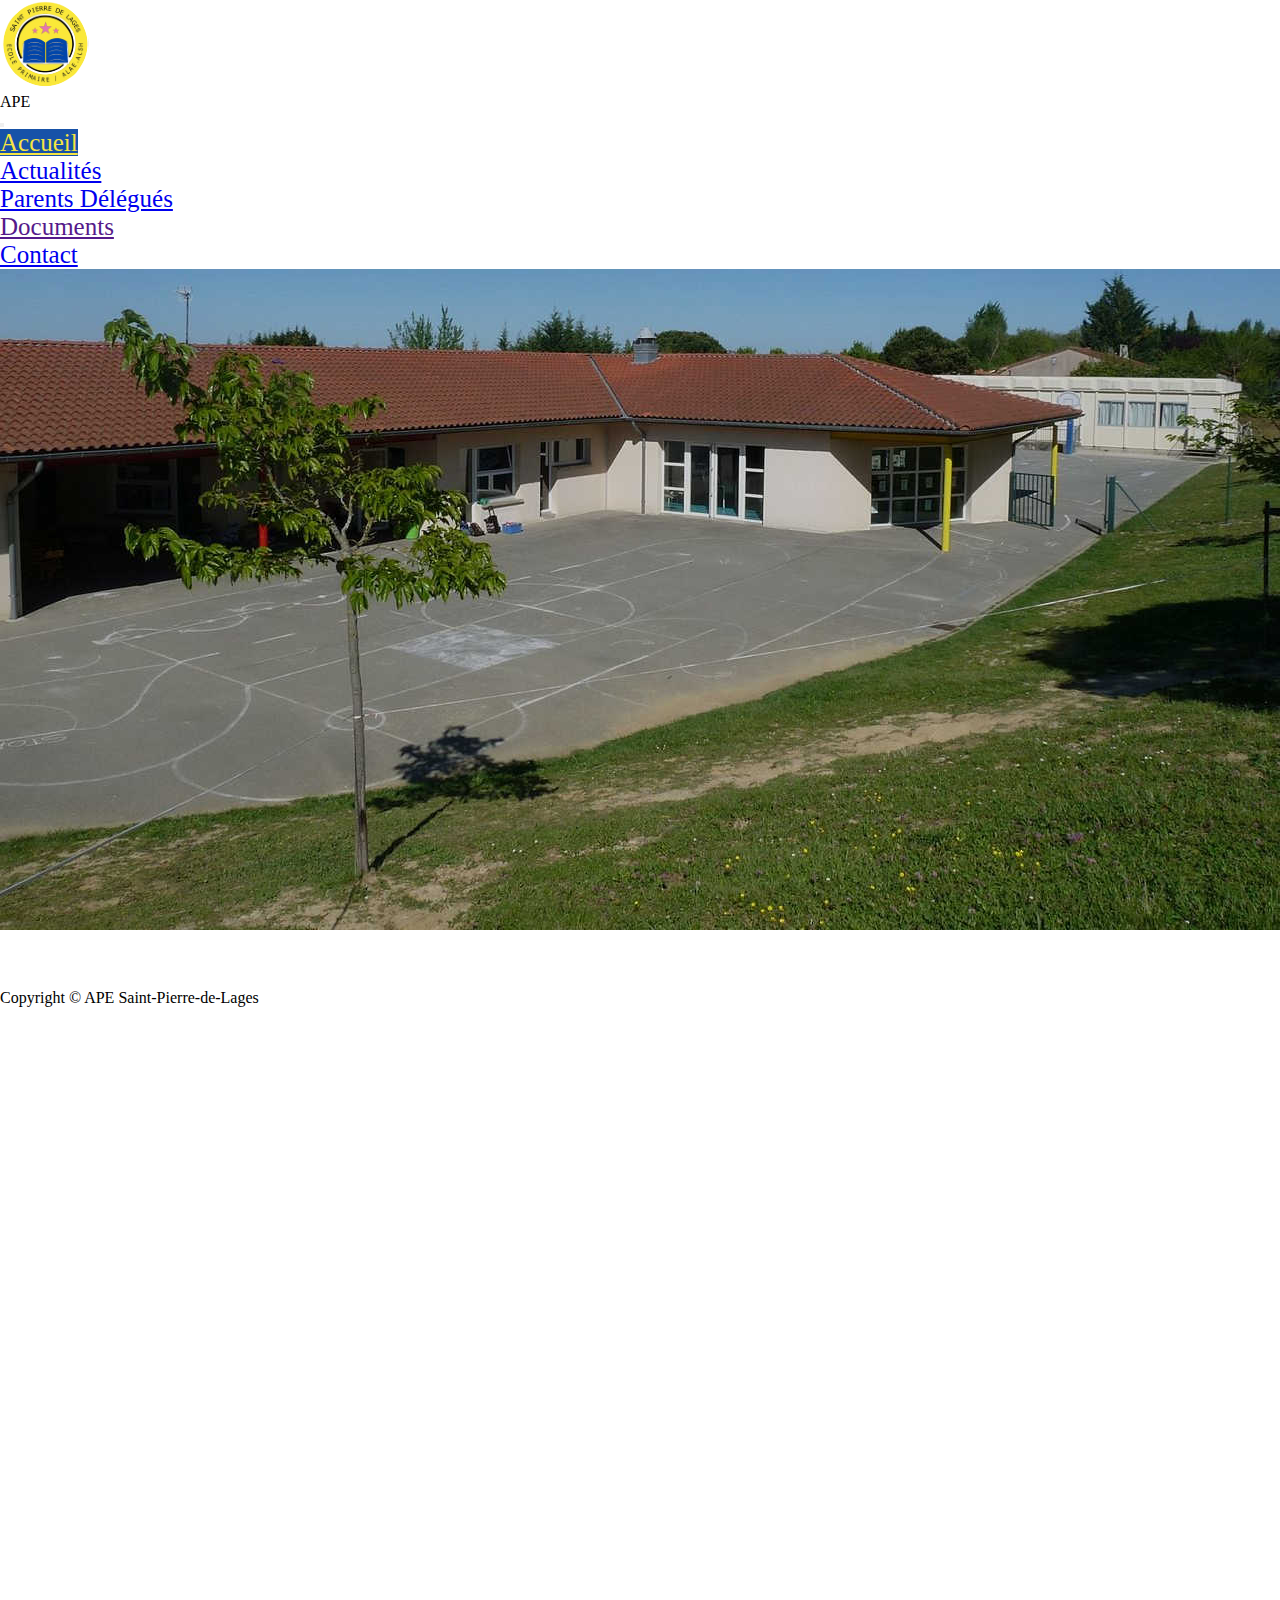
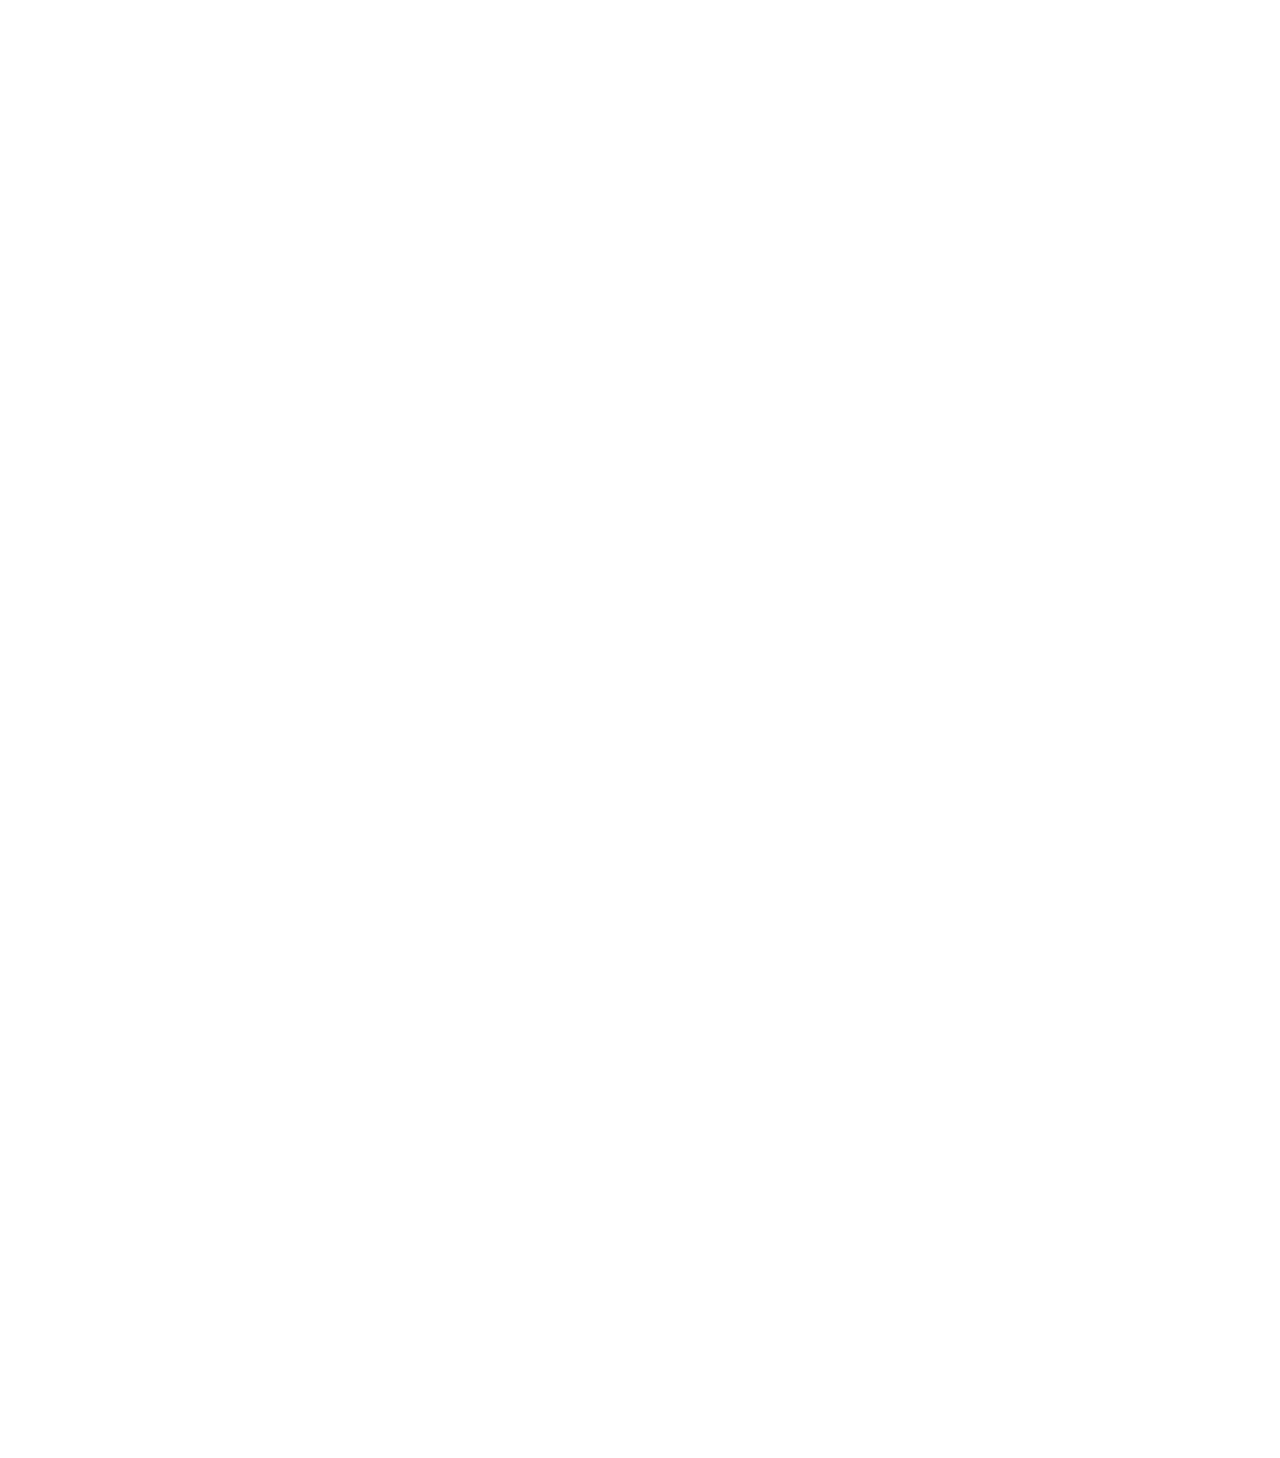
==== index.html @ 5337da6c "html - css - mav - main" ====
<!DOCTYPE html>
<html lang="fr">
    <head>
        <meta charset="UTF-8" />
        <meta http-equiv="X-UA-Compatible" content="IE=edge" />
        <meta name="viewport" content="width=device-width, initial-scale=1.0" />
        <!-- Font google-->
        <link rel="preconnect" href="https://fonts.gstatic.com" />
        <link href="https://fonts.googleapis.com/css2?family=Montserrat&display=swap"rel="stylesheet" />
    
        <link rel="preconnect" href="https://fonts.gstatic.com" />
        <link href="https://fonts.googleapis.com/css2?family=Caveat&display=swap"rel="stylesheet"
        />
        <!--Jquery-->
        <script src="https://ajax.googleapis.com/ajax/libs/jquery/3.2.1/jquery.min.js"></script>
        <!--Bootstrap-->
        <link
          href="https://cdn.jsdelivr.net/npm/bootstrap@5.0.1/dist/css/bootstrap.min.css"
          rel="stylesheet"
          integrity="sha384-+0n0xVW2eSR5OomGNYDnhzAbDsOXxcvSN1TPprVMTNDbiYZCxYbOOl7+AMvyTG2x"
          crossorigin="anonymous"
        />
        <link
          rel="stylesheet"
          href="https://cdn.jsdelivr.net/npm/bootstrap-icons@1.5.0/font/bootstrap-icons.css"
        />

        <link rel="shortcut icon" href="./images/logo.png" type="image/x-icon">
       
        <link rel="stylesheet" href="style.css" />
        <title>APE SPDL</title>
    </head>
    <body>
        <div class="container-fluid p-0">
            <header class="">
                <nav class="navbar navbar-expand-lg navbar-light">
                    <div class="container-fluid">
                        <a href="#"> 
                          <img class="ps-5" src="./images/logo.png" alt="logo">
                        </a>
                        <p class="h1 ps-5">APE</p>
                        <button
                        class="navbar-toggler"
                        type="button"
                        data-bs-toggle="collapse"
                        data-bs-target="#navbarSupportedContent"
                        aria-controls="navbarSupportedContent"
                        aria-expanded="false"
                        aria-label="Toggle navigation"
                        >
                          <span class="navbar-toggler-icon"></span>
                        </button>
        
                        <div class="collapse navbar-collapse lg-d-flex justify-content-end " id="navbarSupportedContent">
                              <div >
                                <ul class="navbar-nav me-auto mb-2 mb-lg-0  ">
                                    <li class="nav-item me-5">
                                      <a class="nav-link active" aria-current="page" href="#"> Accueil</a>
                                    </li>
                                    <li class="nav-item me-5">
                                      <a class="nav-link" href="#">Actualités</a>
                                    </li>
                                    <li class="nav-item me-5">
                                      <a class="nav-link" href="#">Parents Délégués</a>
                                    </li>
                                    <li class="nav-item me-5">
                                    <a class="nav-link" href="">Documents</a>
                                    </li>
                                
                                    <li class="nav-item me-5">
                                      <a class="nav-link" href="#">Contact</a>
                                    </li>
                                 
                                </ul>
                              </div>
                        </div>
                    </div>
                  </nav>
            </header>
            <main class="container-fluid ">
              <div class="row  h-100 ">
                <div class="col d-flex flex-column my-auto content-titre bloc">
                    <h1 class="text-light titre">
                      <span> Association <br> </span> 
                      <span> Parents d'élèves <br> </span> 
                      <span> Saint Pierre de Lages</span>
                        <br> </h1>
                    <a href="" class="text-center ps-1 pe-1"><i class="bi bi-calendar3 pe-3"></i>Acutalité / Evènements </a>
                    <i class="bi bi-arrow-down-circle h1"></i>
                </div>
                <!-- carroussel -->
                <div class="col d-flex align-items-center justify-content-center h-100 carroussel">
                  <div id="carouselExampleSlidesOnly" class="carousel-fade slide" data-bs-ride="carousel">
                    <div class="carousel-inner w-75">
                      <div class="carousel-item active">
                        <img src="./images/filtre1.jpg" class="d-block w-100" alt="...">
                      </div>
                      <div class="carousel-item">
                        <img src="./images/filtre12.jpg" class="d-block w-100" alt="...">
                      </div>
                      <div class="carousel-item">
                        <img src="./images/filtre14.jpg" class="d-block w-100" alt="...">
                      </div>
                    </div>
                  </div>
                </div>

              </div>

          </main>
          <footer class="container-fluid fixed-bottom d-flex justify-content-evenly p-3">
            <p>Copyright © APE Saint-Pierre-de-Lages</p>
      
        </footer>
    
</body>
 <!--Bootstrap-->
 <script
 src="https://cdn.jsdelivr.net/npm/bootstrap@5.0.1/dist/js/bootstrap.bundle.min.js"
 integrity="sha384-gtEjrD/SeCtmISkJkNUaaKMoLD0//ElJ19smozuHV6z3Iehds+3Ulb9Bn9Plx0x4"
 crossorigin="anonymous"
></script>
<script src="https://maxcdn.bootstrapcdn.com/bootstrap/3.3.7/js/bootstrap.min.js"></script>
</html>
---- style.css ----
* {
    margin: 0;
    padding: 0;
    box-sizing: border-box;
}

:root {
    --bleu : #1752a8;
    --jaune : #f6e542;
}

.nav-link {
    font-size: 25px;
}
.active {
    background : var(--bleu);
    color: var(--jaune) !important;
}

main {
    background-image: url('./images/ecole.JPG');
    background-repeat: no-repeat;
    background-size: cover;
    background-attachment: fixed;
    background-position: center;
    height: 80vh;
}

.content-titre {
    padding-left: 350px;
    padding-top: 100px;
}


.titre {
    font-size: 70px;
}

.titre span {
    opacity: 0;
    transform: translateY(100px);
}

.titre > span:nth-child(1) {
    animation: apparition 0.8s 0.2s ease-out forwards;
}
.titre > span:nth-child(2) {
    animation: apparition 0.8s 0.8s ease-out forwards;
}
.titre > span:nth-child(3) {
    animation: apparition 0.8s 1.2s ease-out forwards;
}

main a {
    text-decoration: none;
    text-transform: uppercase;
    color: var(--jaune);
    background: var(--bleu);
    height: 50px;
    width: 300px;
    font-size: 20px;
    padding-top: 10px;
    padding-bottom: 10px;

    opacity: 0;
    transform: translateY(100px);
    animation: apparition 1s 0.5s ease-out forwards;
    
}

main .bi-arrow-down-circle {
    color: var(--jaune);
    font-weight: bold;
    padding-top: 100px;
    padding-left: 50px;

    opacity: 0;
    transform: translateY(100px);
    animation: apparition 1s 2s ease-out forwards;
}

.carroussel {
    padding-right: 100px;
    opacity: 0;
    transform: translateX(100px);
    animation: apparition 1s 2s ease-out forwards;
}
.carroussel img {
   
 }

 @keyframes apparition {
     100% {
         opacity: 1;
         transform: none;
     }
 }
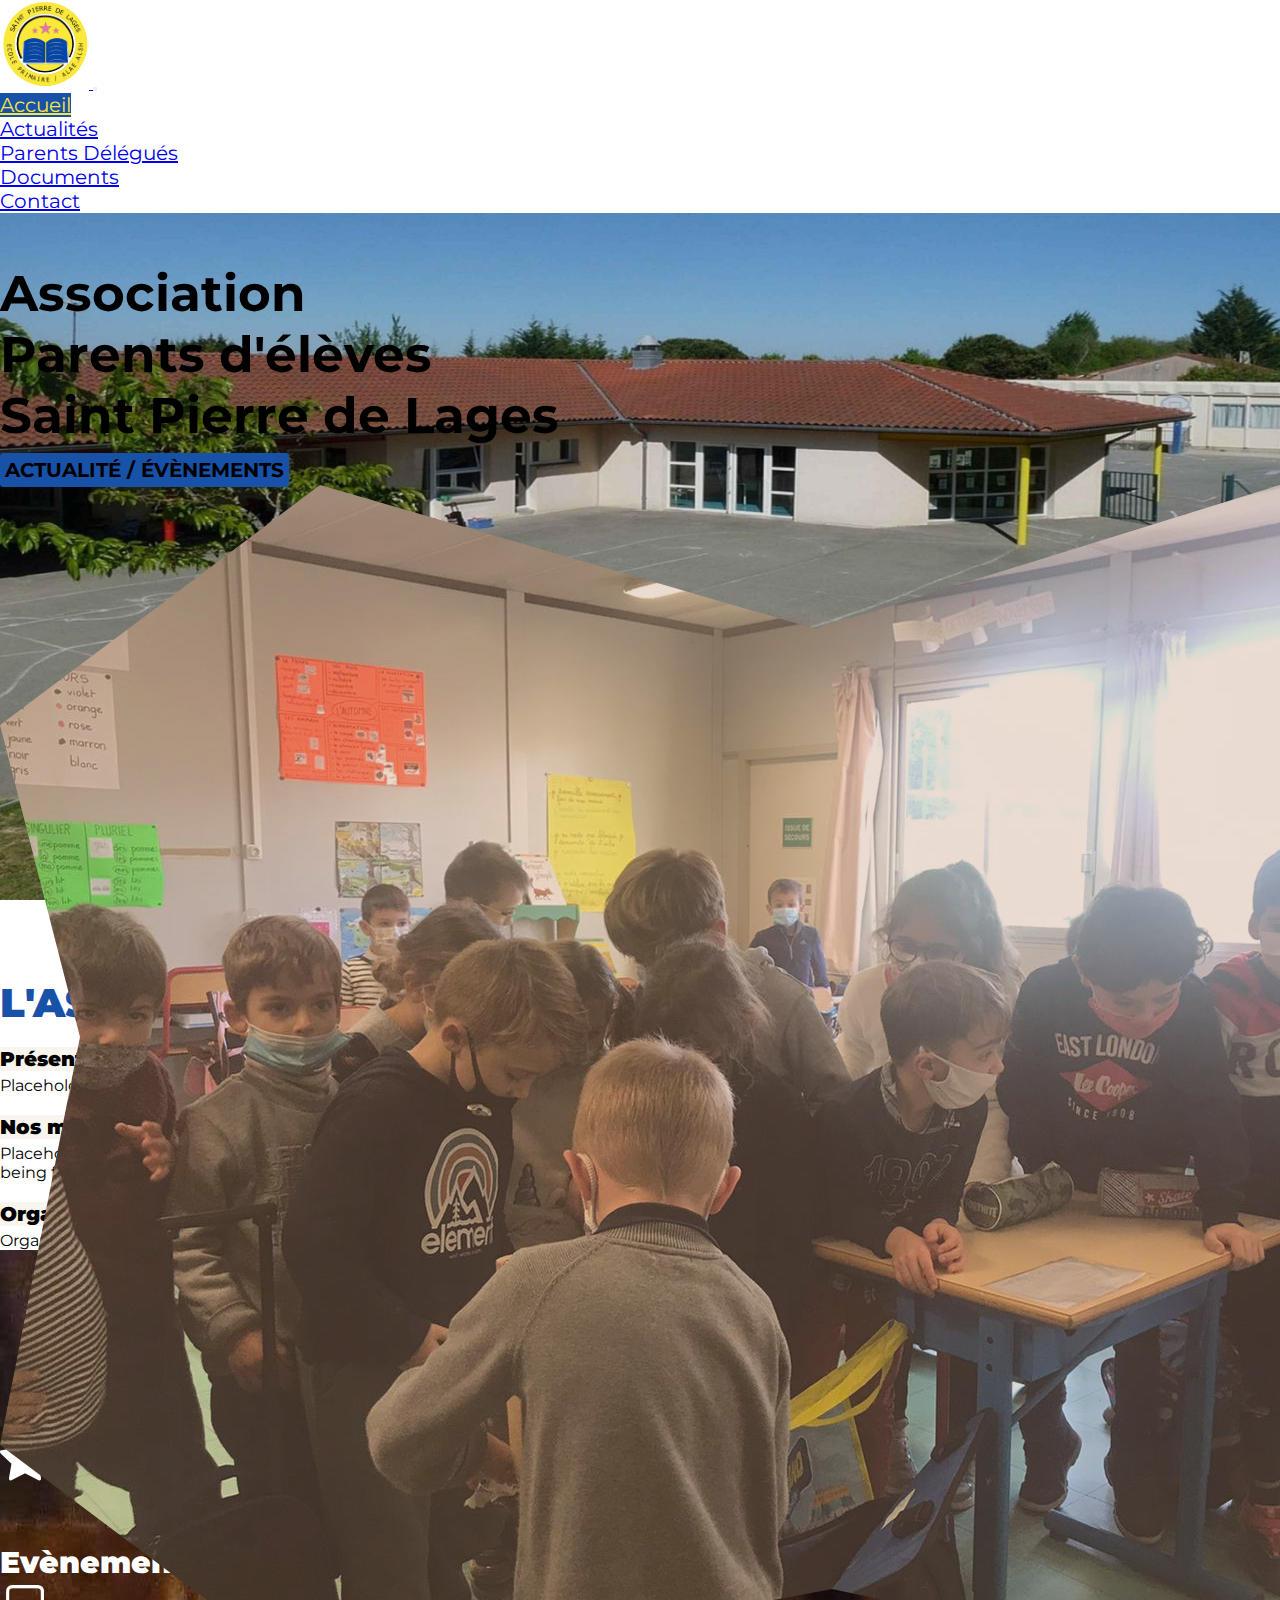
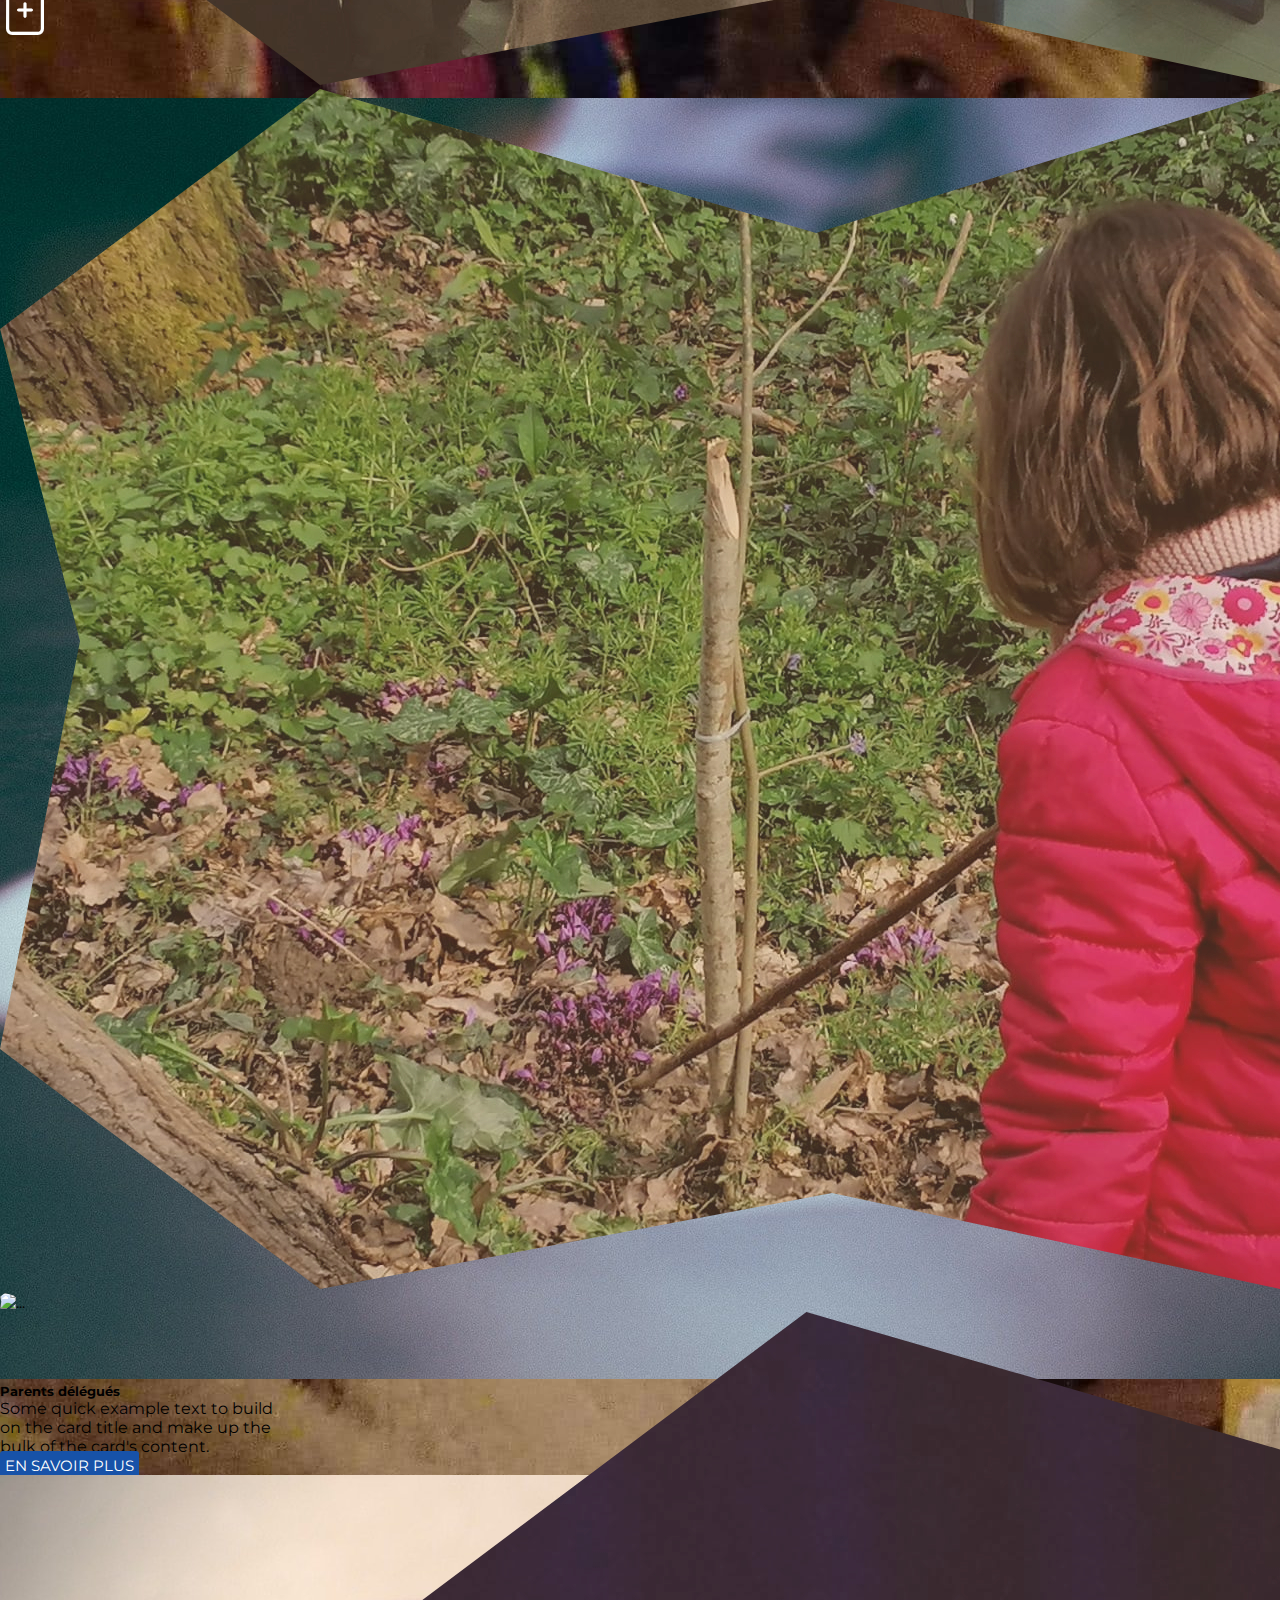
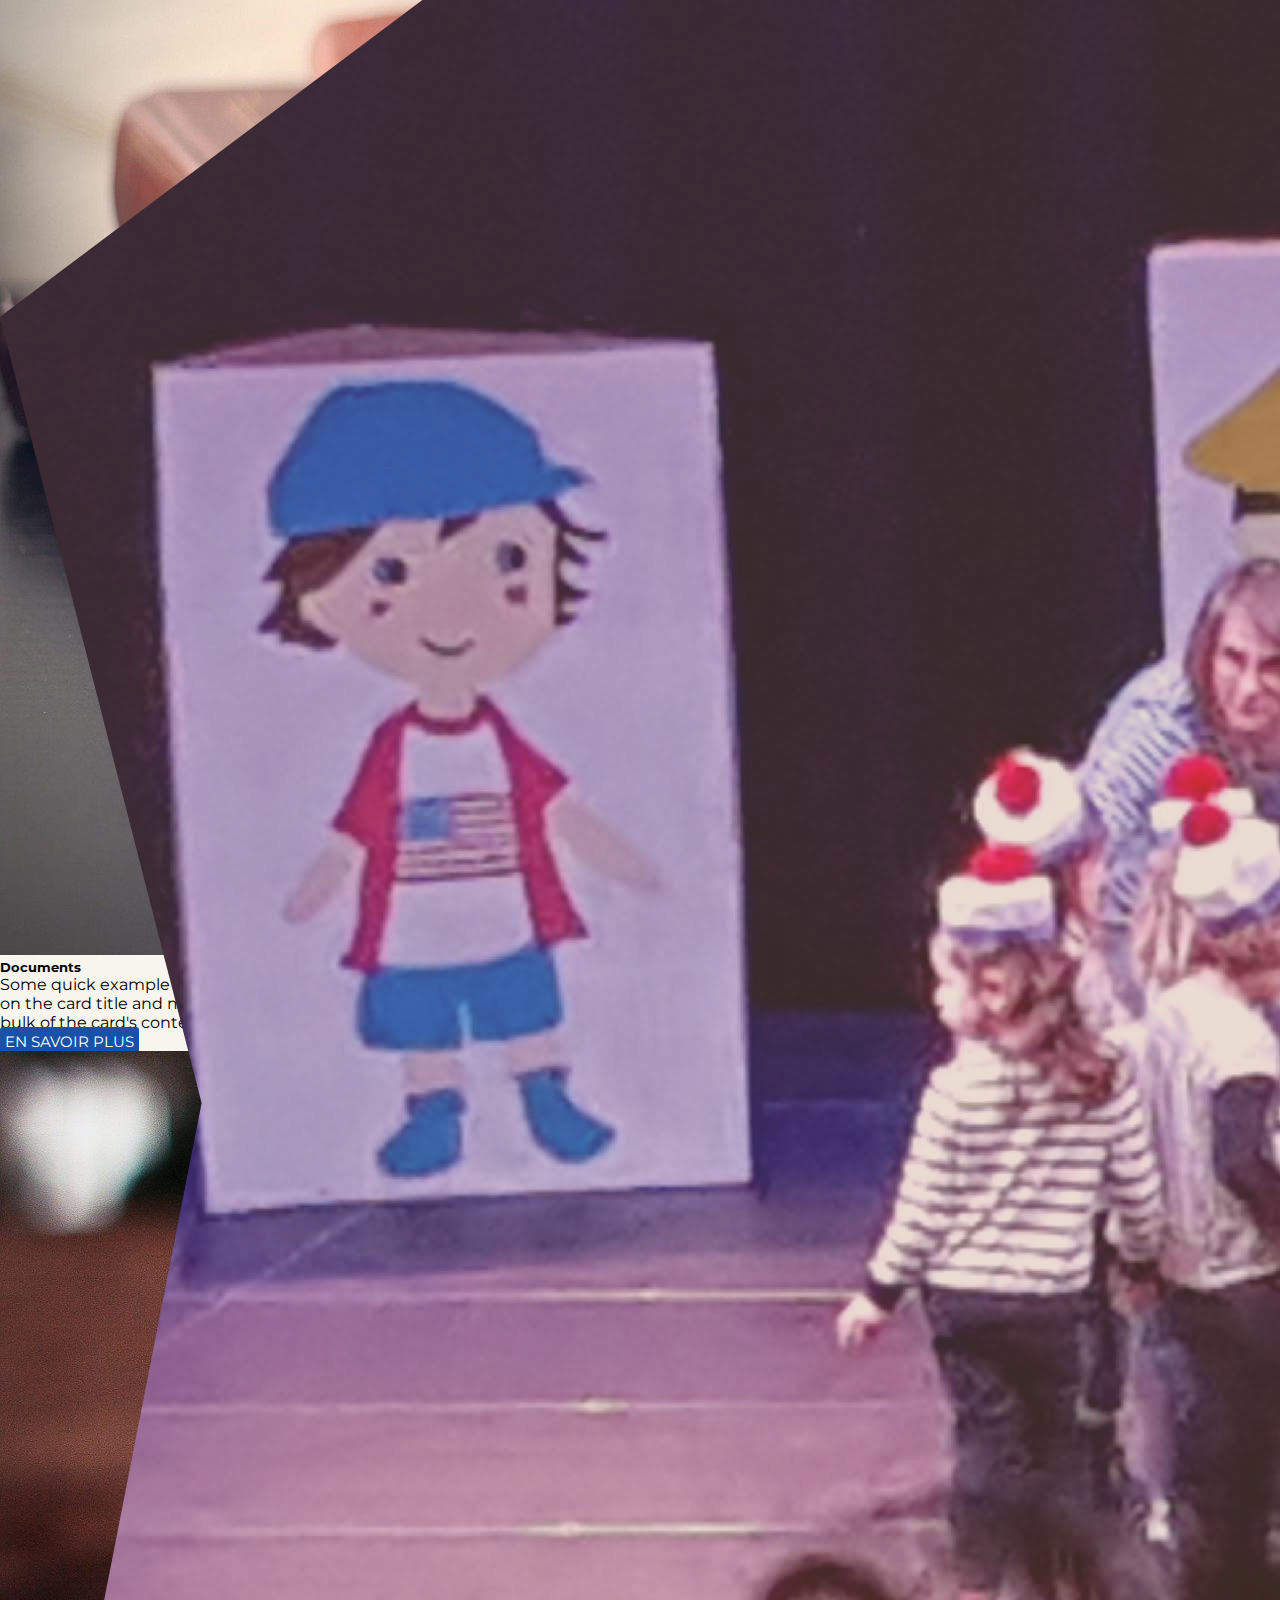
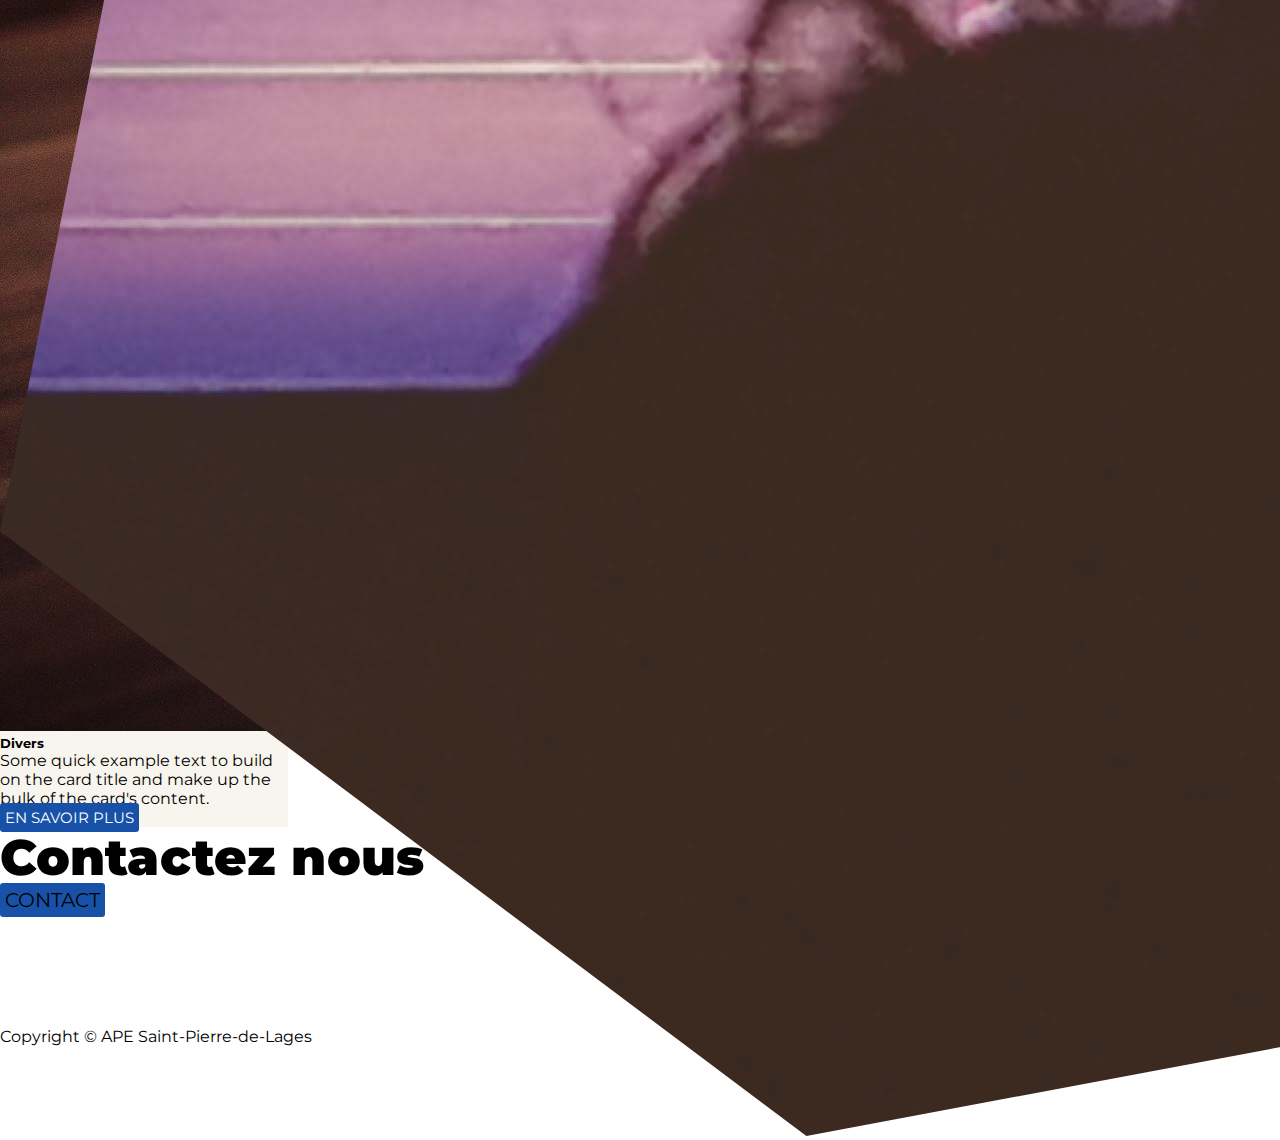
==== commit c0cea26e: "page actualité + parents + doc" ====
--- a/index.html
+++ b/index.html
@@ -31,14 +31,13 @@
         <title>APE SPDL</title>
     </head>
     <body>
-        <div class="container-fluid p-0">
+        <div class="container-fluid p-0 m-0">
             <header class="">
-                <nav class="navbar navbar-expand-lg navbar-light">
+                <nav class="navbar navbar-expand-lg navbar-light bg-light fixed-top">
                     <div class="container-fluid">
                         <a href="#"> 
-                          <img class="ps-5" src="./images/logo.png" alt="logo">
+                          <img class="img img-fluid w-75 ps-3" src="./images/logo.png" alt="logo">
                         </a>
-                        <p class="h1 ps-5">APE</p>
                         <button
                         class="navbar-toggler"
                         type="button"
@@ -51,24 +50,24 @@
                           <span class="navbar-toggler-icon"></span>
                         </button>
         
-                        <div class="collapse navbar-collapse lg-d-flex justify-content-end " id="navbarSupportedContent">
+                        <div class="collapse navbar-collapse lg-d-flex bg-light justify-content-end " id="navbarSupportedContent">
                               <div >
                                 <ul class="navbar-nav me-auto mb-2 mb-lg-0  ">
                                     <li class="nav-item me-5">
-                                      <a class="nav-link active" aria-current="page" href="#"> Accueil</a>
-                                    </li>
-                                    <li class="nav-item me-5">
-                                      <a class="nav-link" href="#">Actualités</a>
-                                    </li>
-                                    <li class="nav-item me-5">
-                                      <a class="nav-link" href="#">Parents Délégués</a>
-                                    </li>
-                                    <li class="nav-item me-5">
-                                    <a class="nav-link" href="">Documents</a>
+                                      <a class="nav-link active" aria-current="page" href="index.html"> Accueil</a>
+                                    </li>
+                                    <li class="nav-item me-5">
+                                      <a class="nav-link" href="actualites.html">Actualités</a>
+                                    </li>
+                                    <li class="nav-item me-5">
+                                      <a class="nav-link" href="parents.html">Parents Délégués</a>
+                                    </li>
+                                    <li class="nav-item me-5">
+                                    <a class="nav-link" href="doc.html">Documents</a>
                                     </li>
                                 
                                     <li class="nav-item me-5">
-                                      <a class="nav-link" href="#">Contact</a>
+                                      <a class="nav-link" href="contact.html">Contact</a>
                                     </li>
                                  
                                 </ul>
@@ -77,38 +76,155 @@
                     </div>
                   </nav>
             </header>
-            <main class="container-fluid ">
-              <div class="row  h-100 ">
-                <div class="col d-flex flex-column my-auto content-titre bloc">
-                    <h1 class="text-light titre">
-                      <span> Association <br> </span> 
-                      <span> Parents d'élèves <br> </span> 
-                      <span> Saint Pierre de Lages</span>
-                        <br> </h1>
-                    <a href="" class="text-center ps-1 pe-1"><i class="bi bi-calendar3 pe-3"></i>Acutalité / Evènements </a>
-                    <i class="bi bi-arrow-down-circle h1"></i>
-                </div>
-                <!-- carroussel -->
-                <div class="col d-flex align-items-center justify-content-center h-100 carroussel">
-                  <div id="carouselExampleSlidesOnly" class="carousel-fade slide" data-bs-ride="carousel">
-                    <div class="carousel-inner w-75">
-                      <div class="carousel-item active">
-                        <img src="./images/filtre1.jpg" class="d-block w-100" alt="...">
-                      </div>
-                      <div class="carousel-item">
-                        <img src="./images/filtre12.jpg" class="d-block w-100" alt="...">
-                      </div>
-                      <div class="carousel-item">
-                        <img src="./images/filtre14.jpg" class="d-block w-100" alt="...">
-                      </div>
-                    </div>
-                  </div>
-                </div>
+            <main class="container-fluid p-0 m-0 " ps-0>
+                <section class="baniere">
+                      <div class="row margin h-100">
+                        <div class="col-lg-6 col-md-12 d-flex flex-column justify-content-center">
+                            <h1 class="text-light text-end py-3 ps-5">
+                              <div class="titre">
+                                Association <br>
+                                Parents d'élèves <br> 
+                                Saint Pierre de Lages  
+                              </div>
+                              <div class="bouton mt-2 mb-5">
+                                <a href="actualites.html" class=" text-center p-3">
+                                  <!-- <i class="bi bi-calendar3 "></i> -->
+                                  Actualité / évènements </a>
+                              </div>
+                              <!-- <i class="bi bi-arrow-down-circle"></i> -->
+                        </h1>
+                        </div>
+                        <!-- carroussel -->
+                        <div class="col-lg-5 col-md-12 carroussel d-flex align-items-center justify-content-center ">
+                          <div id="carouselExampleSlidesOnly" class="carousel-fade slide  d-flex align-items-center justify-content-center " data-bs-ride="carousel">
+                            <div class="carousel-inner">
+                              <div class="carousel-item active justify-content-center ">
+                                <img src="./images/filtre1.jpg" class="d-block w-75 " alt="...">
+                              </div>
+                              <div class="carousel-item">
+                                <img src="./images/filtre12.jpg" class="d-block w-75 " alt="...">
+                              </div>
+                              <div class="carousel-item">
+                                <img src="./images/filtre14.jpg" class="d-block w-75" alt="...">
+                              </div>
+                              <div class="carousel-item">
+                                <img src="./images/filtre16.jpg" class="d-block w-75" alt="...">
+                              </div>
+                            </div>
+                          </div>
+                        </div>
+                      </div>
+                </section>
+                <section class="association ">
+                  <div class="row m-0 h-100">
+                    <h2 class="text-center pt-5">L'association</h2>
 
-              </div>
-
+                    <div class="col-lg-6 col-md-12 d-flex flex-column align-items-end">
+                      <div class="accordion accordion-flush align-self-end w-50 pe-5" id="accordionFlushExample">
+                        <div class="accordion-item">
+                          <h2 class="accordion-header " id="flush-headingOne">
+                            <button class="accordeon accordion-button collapsed mb-3 " type="button" data-bs-toggle="collapse" data-bs-target="#flush-collapseOne" aria-expanded="false" aria-controls="flush-collapseOne">
+                              Présentation
+                            </button>
+                          </h2>
+                          <div id="flush-collapseOne" class="accordion-collapse collapse" aria-labelledby="flush-headingOne" data-bs-parent="#accordionFlushExample">
+                            <div class="accordion-body">Placeholder content for this accordion, which is intended to demonstrate the <code>.accordion-flush</code> class. This is the first item's accordion body.</div>
+                          </div>
+                        </div>
+                        <div class="accordion-item">
+                          <h2 class="accordion-header" id="flush-headingTwo">
+                            <button class="accordeon accordion-button collapsed  mb-3 font-weight-bold" type="button" data-bs-toggle="collapse" data-bs-target="#flush-collapseTwo" aria-expanded="false" aria-controls="flush-collapseTwo">
+                              Nos missions
+                            </button>
+                          </h2>
+                          <div id="flush-collapseTwo" class="accordion-collapse collapse" aria-labelledby="flush-headingTwo" data-bs-parent="#accordionFlushExample">
+                            <div class="accordion-body">Placeholder content for this accordion, which is intended to demonstrate the <code>.accordion-flush</code> class. This is the second item's accordion body. Let's imagine this being filled with some actual content.</div>
+                          </div>
+                        </div>
+                        <div class="accordion-item">
+                          <h2 class="accordion-header" id="flush-headingThree">
+                            <button class="accordeon accordion-button collapsed " type="button" data-bs-toggle="collapse" data-bs-target="#flush-collapseThree" aria-expanded="false" aria-controls="flush-collapseThree">
+                              Organigramme
+                            </button>
+                          </h2>
+                          <div id="flush-collapseThree" class="accordion-collapse collapse" aria-labelledby="flush-headingThree" data-bs-parent="#accordionFlushExample">
+                            <div class="accordion-body">Organigramme</div>
+                          </div>
+                        </div>
+                      </div>
+                    </div>
+                    <div class="col-lg-6 col-md-12 image-reunion">
+                      <img class="w-50" src="./images/reunion.jpg" alt="">
+                    </div> 
+                  </div>
+                </section>
+                <section class="lien-info d-flex justify-content-center align-items-center text-white">
+                    <a href="actualites.html" class="d-flex flex-column m-5 lien">
+                      <div class="d-flex justify-content-center ">
+                        <i class="bi bi-star-fill text-center p-3"></i>
+                      </div>
+                      <hr>
+                      <h3>Evènements</h3>
+                    </a>
+                    <a href="actualites.html" class="d-flex flex-column m-5 lien">
+                      <div class="d-flex justify-content-center ">
+                        <i class="bi bi-file-plus text-center p-3"></i>
+                      </div>
+                      <hr class="hr">
+                      <h3>Liens</h3>
+                    </a>
+                    <a href="http://www.stpierredelages.fr/SITE/index.php?option=com_content&view=category&id=53&Itemid=88" target="_blank" class="d-flex flex-column m-5 lien">
+                      <div class="d-flex justify-content-center ">
+                        <i class="bi bi-calendar3 text-center p-3"></i>
+                      </div>
+                      <hr >
+                      <h3>Cantine</h3>
+                    </a>
+                    <a href="http://www.stpierredelages.fr/SITE/" target="_blank" class="d-flex flex-column m-5 lien">
+                      <div class="d-flex justify-content-center ">
+                        <i class="bi bi-house text-center p-3"></i>
+                      </div>
+                      <hr>
+                      <h3>Mairie</h3>
+                    </a>
+                  
+                </section>
+                <section class="cards d-flex justify-content-center">
+                  <div class="card m-5" style="width: 18rem;">
+                    <img src="./images/parents.jpg" class="card-img-top" alt="...">
+                    <div class="card-body">
+                      <h5 class="card-title">Parents délégués</h5>
+                      <p class="card-text">Some quick example text to build on the card title and make up the bulk of the card's content.</p>
+                      <a href="parents.html" class="btn">En savoir plus</a>
+                    </div>
+                  </div>
+                  <div class="card m-5" style="width: 18rem;">
+                    <img src="./images/livres.jpg" class="card-img-top" alt="...">
+                    <div class="card-body">
+                      <h5 class="card-title">Documents</h5>
+                      <p class="card-text">Some quick example text to build on the card title and make up the bulk of the card's content.</p>
+                      <a href="doc.html" class="btn">En savoir plus</a>
+                    </div>
+                  </div>
+                  <div class="card m-5" style="width: 18rem;">
+                    <img src="./images/enfants.jpg" class="card-img-top" alt="...">
+                    <div class="card-body">
+                      <h5 class="card-title">Divers</h5>
+                      <p class="card-text">Some quick example text to build on the card title and make up the bulk of the card's content.</p>
+                      <a href="#" class="btn">En savoir plus</a>
+                    </div>
+                  </div>
+                </section>
+                <section class="contact d-flex justify-content-sm-evenly align-items-center text-white">
+                
+                    <h3>Contactez nous</h3>
+                    <a href="mailto:sandrinekencker@hotmail.com" >Contact</a>
+                </section>
+                  
+                
+             
           </main>
-          <footer class="container-fluid fixed-bottom d-flex justify-content-evenly p-3">
+          <footer class="container-fluid d-flex justify-content-evenly pt-3 bg-light">
             <p>Copyright © APE Saint-Pierre-de-Lages</p>
       
         </footer>
@@ -121,4 +237,5 @@
  crossorigin="anonymous"
 ></script>
 <script src="https://maxcdn.bootstrapcdn.com/bootstrap/3.3.7/js/bootstrap.min.js"></script>
+<script src="app.js"></script>
 </html>--- a/style.css
+++ b/style.css
@@ -1,97 +1,343 @@
 * {
-    margin: 0;
-    padding: 0;
-    box-sizing: border-box;
+  margin: 0;
+  padding: 0;
+  box-sizing: border-box;
+  font-family: "Montserrat", sans-serif;
 }
 
 :root {
-    --bleu : #1752a8;
-    --jaune : #f6e542;
+  --bleu: #1752a8;
+  --jaune: #f6e542;
 }
 
 .nav-link {
-    font-size: 25px;
-}
-.active {
-    background : var(--bleu);
-    color: var(--jaune) !important;
-}
-
-main {
-    background-image: url('./images/ecole.JPG');
-    background-repeat: no-repeat;
-    background-size: cover;
-    background-attachment: fixed;
-    background-position: center;
-    height: 80vh;
-}
-
-.content-titre {
-    padding-left: 350px;
-    padding-top: 100px;
-}
-
+  font-size: 20px;
+}
+
+.nav-link:hover {
+  font-size: 20px;
+  background: var(--bleu);
+  color: var(--jaune) !important;
+}
+
+nav .active {
+  background: var(--bleu);
+  color: var(--jaune) !important;
+}
+
+.baniere,
+.lien-info,
+.contact {
+  background-image: url("./images/ecole.JPG");
+  background-repeat: no-repeat;
+  background-size: cover;
+  background-attachment: fixed;
+  background-position: center;
+  width: 100%;
+}
+
+.baniere {
+  height: 85vh;
+}
+
+.lien-info {
+  height: 30vh;
+}
 
 .titre {
-    font-size: 70px;
-}
-
-.titre span {
-    opacity: 0;
-    transform: translateY(100px);
-}
-
-.titre > span:nth-child(1) {
-    animation: apparition 0.8s 0.2s ease-out forwards;
-}
-.titre > span:nth-child(2) {
-    animation: apparition 0.8s 0.8s ease-out forwards;
-}
-.titre > span:nth-child(3) {
-    animation: apparition 0.8s 1.2s ease-out forwards;
-}
-
-main a {
-    text-decoration: none;
-    text-transform: uppercase;
-    color: var(--jaune);
-    background: var(--bleu);
-    height: 50px;
-    width: 300px;
-    font-size: 20px;
-    padding-top: 10px;
-    padding-bottom: 10px;
-
-    opacity: 0;
-    transform: translateY(100px);
-    animation: apparition 1s 0.5s ease-out forwards;
-    
-}
-
-main .bi-arrow-down-circle {
-    color: var(--jaune);
-    font-weight: bold;
-    padding-top: 100px;
-    padding-left: 50px;
-
-    opacity: 0;
-    transform: translateY(100px);
-    animation: apparition 1s 2s ease-out forwards;
+  font-size: 50px;
+  font-weight: bold;
+  animation: roll-in-left 1.5s ease-out both;
+}
+
+.baniere a,
+.cards a,
+.contact a {
+  text-decoration: none;
+  text-transform: uppercase;
+  color: var(--white);
+  background: var(--bleu);
+  font-size: 20px;
+  padding : 5px;
+
+  border-radius: 3px;
+}
+
+.baniere a:hover,
+.cards a:hover,
+.contact a:hover {
+  background-color: var(--jaune);
+  color: var(--bleu);
+  transition: 0.5s;
+
+}
+
+.bouton i {
+  padding: 10px;
+
+}
+
+.bouton {
+    animation: slide-in-bottom 1.5s cubic-bezier(0.25, 0.46, 0.45, 0.94) both;
+
+}
+
+.carroussel img {
+  clip-path: polygon(
+    20% 0%,
+    0% 20%,
+    5% 46%,
+    0% 80%,
+    20% 100%,
+    52% 92%,
+    80% 100%,
+    100% 80%,
+    94% 53%,
+    100% 20%,
+    80% 0%,
+    51% 12%
+  );
+}
+
+.margin {
+  margin-right: 0;
+  padding-top: 50px;
 }
 
 .carroussel {
-    padding-right: 100px;
-    opacity: 0;
-    transform: translateX(100px);
-    animation: apparition 1s 2s ease-out forwards;
-}
-.carroussel img {
-   
- }
-
- @keyframes apparition {
-     100% {
-         opacity: 1;
-         transform: none;
-     }
- }+  padding: 0 !important;
+
+  animation: slide-in-elliptic-top-fwd 2s cubic-bezier(0.25, 0.46, 0.45, 0.94)
+    both;
+}
+
+img {
+  margin: auto;
+}
+
+/*
+ * ----------------------------------------
+ * animation 
+ * ----------------------------------------
+ */
+@keyframes roll-in-left {
+  0% {
+    transform: translateX(-800px) rotate(-540deg);
+    opacity: 0;
+  }
+  100% {
+    transform: translateX(0) rotate(0deg);
+    opacity: 1;
+  }
+}
+
+@keyframes slide-in-elliptic-top-fwd {
+  0% {
+    transform: translateY(-600px) rotateX(-30deg) scale(0);
+    transform-origin: 50% 100%;
+    opacity: 0;
+  }
+  100% {
+    transform: translateY(0) rotateX(0) scale(1);
+
+    transform-origin: 50% 1400px;
+    opacity: 1;
+  }
+}
+
+@keyframes slide-in-bottom {
+  0% {
+    transform: translateY(1000px);
+    opacity: 0;
+  }
+  100% {
+    transform: translateY(0);
+    opacity: 1;
+  }
+}
+
+@keyframes slide-in-right {
+  0% {
+    transform: translateX(1000px);
+    opacity: 0;
+  }
+  100% {
+    transform: translateX(0);
+    opacity: 1;
+  }
+}
+@keyframes slide-in-left {
+  0% {
+    transform: translateX(-1000px);
+    opacity: 0;
+  }
+  100% {
+    transform: translateX(0);
+    opacity: 1;
+  }
+}
+
+.association {
+  height: 50vh;
+}
+
+.association h2 {
+  text-transform: uppercase;
+  color: var(--bleu);
+  font-size: 40px;
+  font-weight: 900;
+}
+
+.accordeon,
+.card {
+  background: #f7f5ed;
+  border: none;
+}
+
+.image-reunion {
+  animation: slide-in-right 4s 0.5s cubic-bezier(0.25, 0.46, 0.45, 0.94) both;
+}
+.association .accordeon {
+  font-weight: 900;
+  font-size: 20px;
+  padding-right: 50px;
+
+  animation: slide-in-left 4s 0.5s cubic-bezier(0.25, 0.46, 0.45, 0.94) both;
+}
+
+hr {
+  background-color: white;
+  width: 50px;
+  margin: auto;
+  padding-bottom: 3px;
+  opacity: 1;
+}
+
+.lien-info h3 {
+  font-size: 30px;
+  font-weight: 900;
+  margin-top: 50px;
+}
+
+.lien-info a {
+  text-decoration: none;
+}
+
+.lien-info i {
+  font-size: 50px;
+}
+
+.lien {
+  color: white;
+  cursor: pointer;
+}
+
+.lien:hover {
+  color: var(--jaune);
+}
+
+.cards a {
+  font-size: 15px;
+  color: white;
+}
+
+.card {
+  /* box-shadow: rgba(0, 0, 0, 0.1) 0px 4px 12px; */
+  border:none;
+}
+
+.card:hover {
+  border: 2px var(--jaune) solid ;
+  box-shadow: rgba(0, 0, 0, 0.24) 0px 3px 8px;
+}
+
+.contact {
+  height: 200px;
+}
+
+.contact h3 {
+  font-size: 50px;
+  font-weight: 900;
+}
+
+.contact a {
+  width: 200px;
+  text-align: center;
+}
+
+/* page actualités  */
+
+.baniere-actualites,
+.baniere-parents,
+.baniere-doc,
+.baniere-contact {
+  background-repeat: no-repeat;
+  background-size: cover;
+  background-attachment: fixed;
+  background-position: center;
+  width: 100%;
+  height: 150px;
+  margin-top: 80px;
+}
+
+.baniere-actualites {
+  background-image: url("./images/ballons.jpg");
+}
+
+.baniere-actualites h1,
+.baniere-parents h1,
+.baniere-doc h1,
+.baniere-contact h1 {
+  font-size: 50px;
+  color: white;
+  padding-left: 300px;
+  text-transform: uppercase;
+  font-weight: 900;
+}
+
+.event h2 {
+  color: var(--bleu);
+  font-weight: 900;
+
+}
+
+.event hr {
+  background-color: #f6e542;
+  margin: 20px 0px;
+}
+
+.baniere-parents {
+  background-image: url("./images/parents.jpg");
+
+}
+.baniere-doc {
+  background-image: url("./images/books.jpg");
+
+}
+.baniere-contact {
+  background-image: url("./images/ecole.JPG");
+
+}
+
+/* page parents délégués  */
+
+.parents  {
+  height: 450px;
+}
+/* page doc  */
+
+.doc  {
+  height: 450px;
+}
+
+.doc .accordeon {
+  font-weight: 900;
+  font-size: 20px;
+  margin-bottom: 20px;
+}
+
+
+
+
+
+
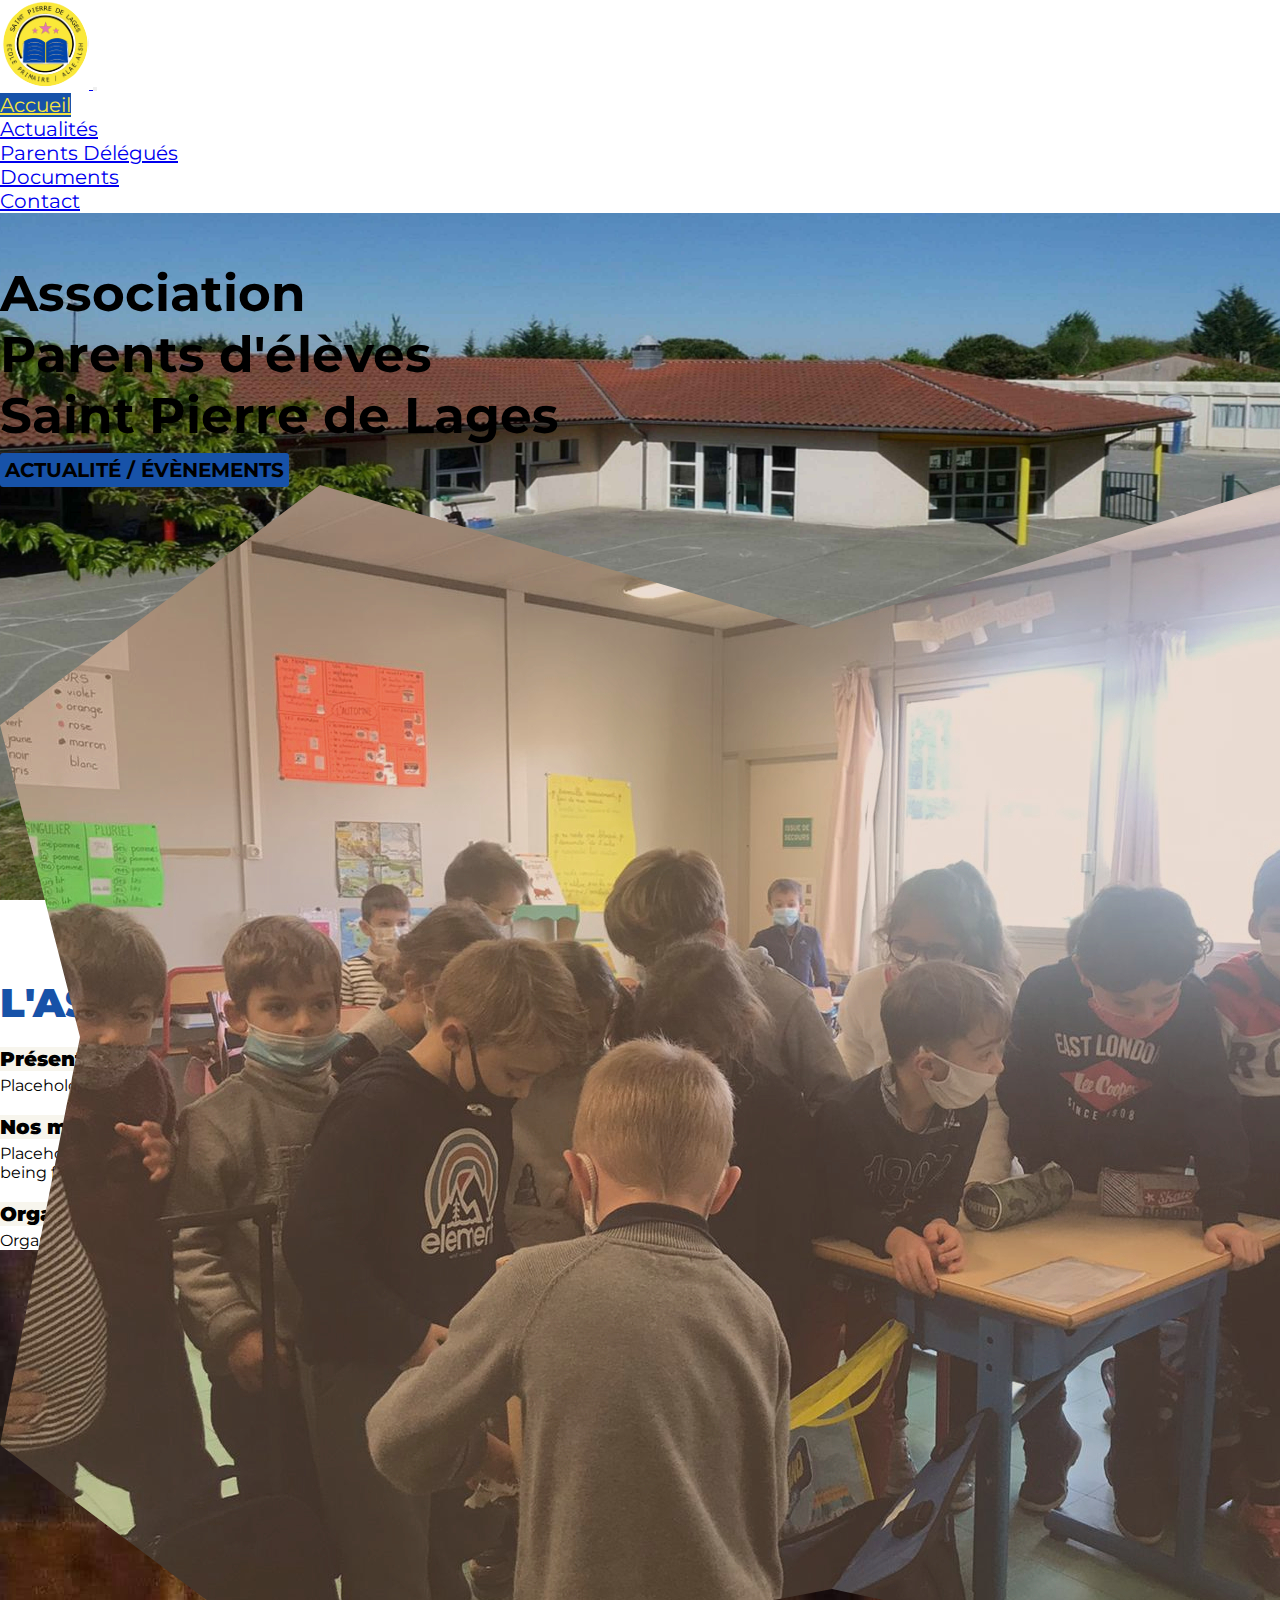
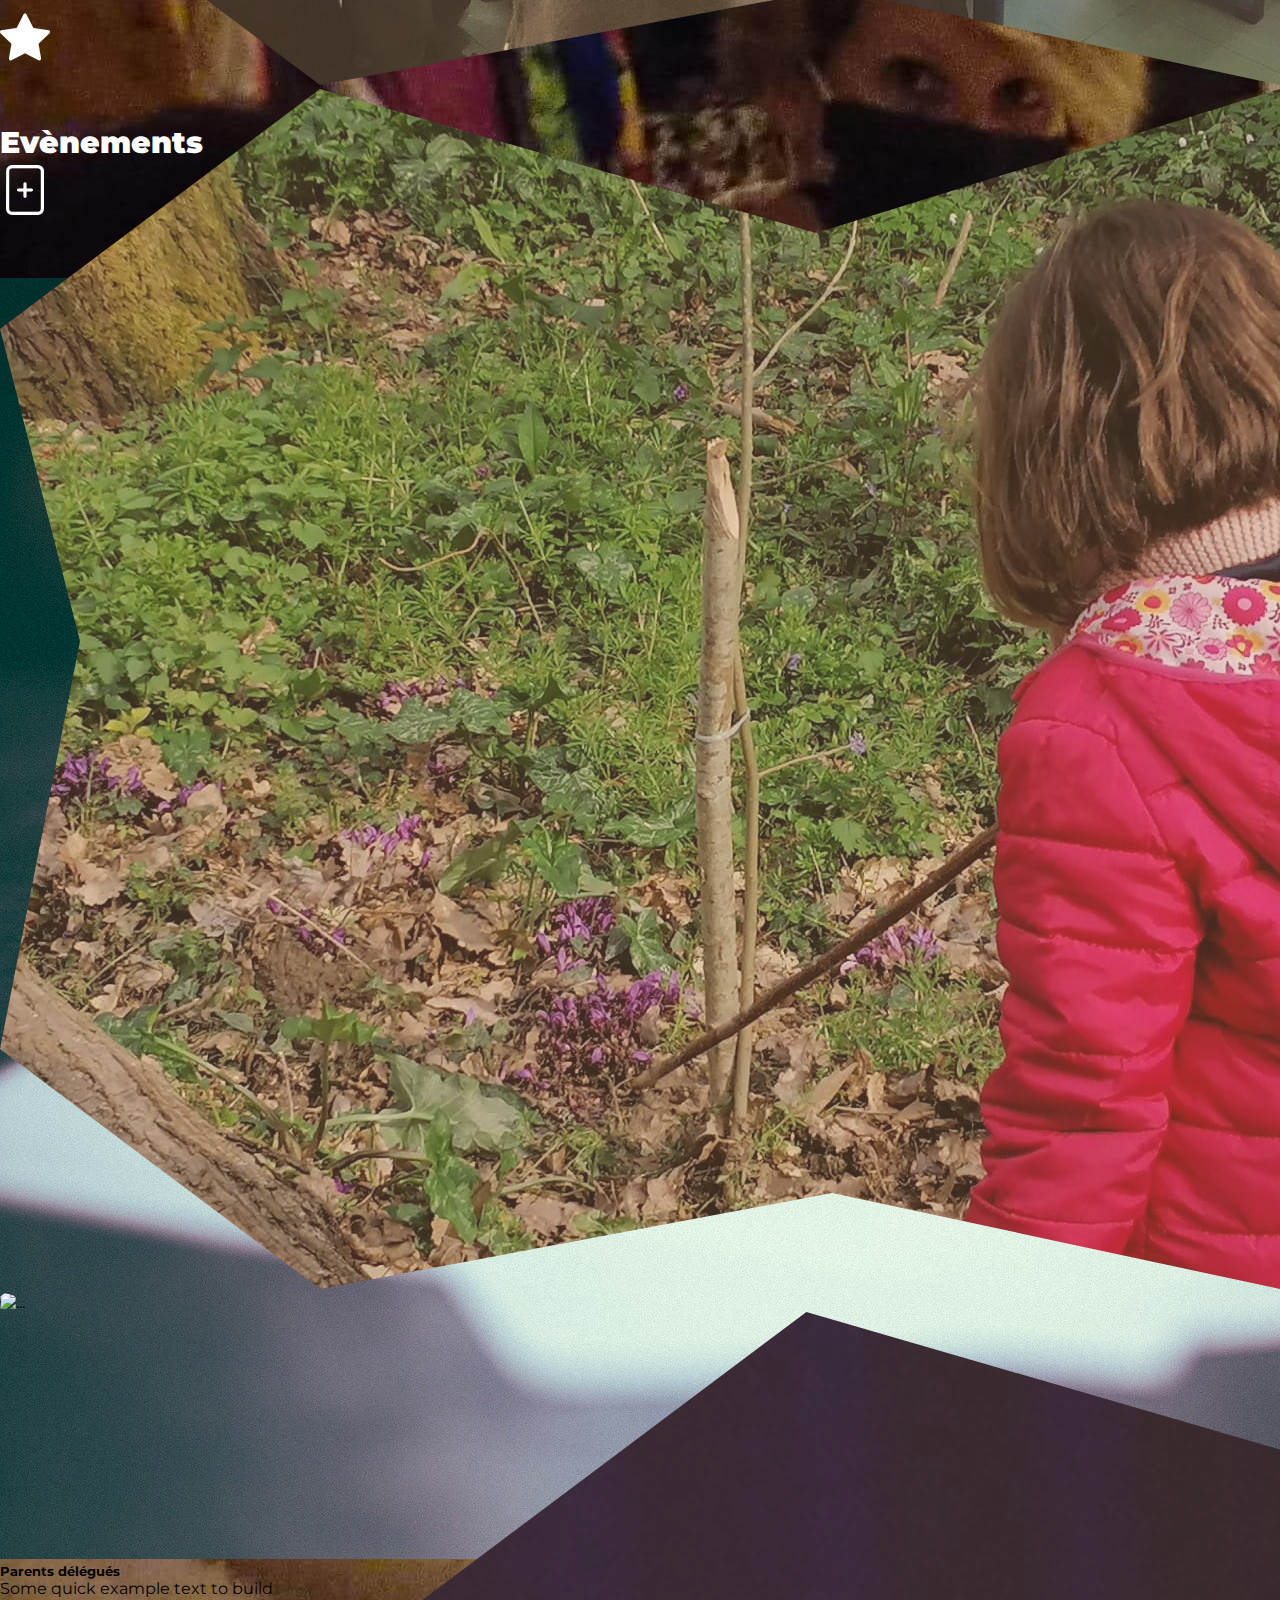
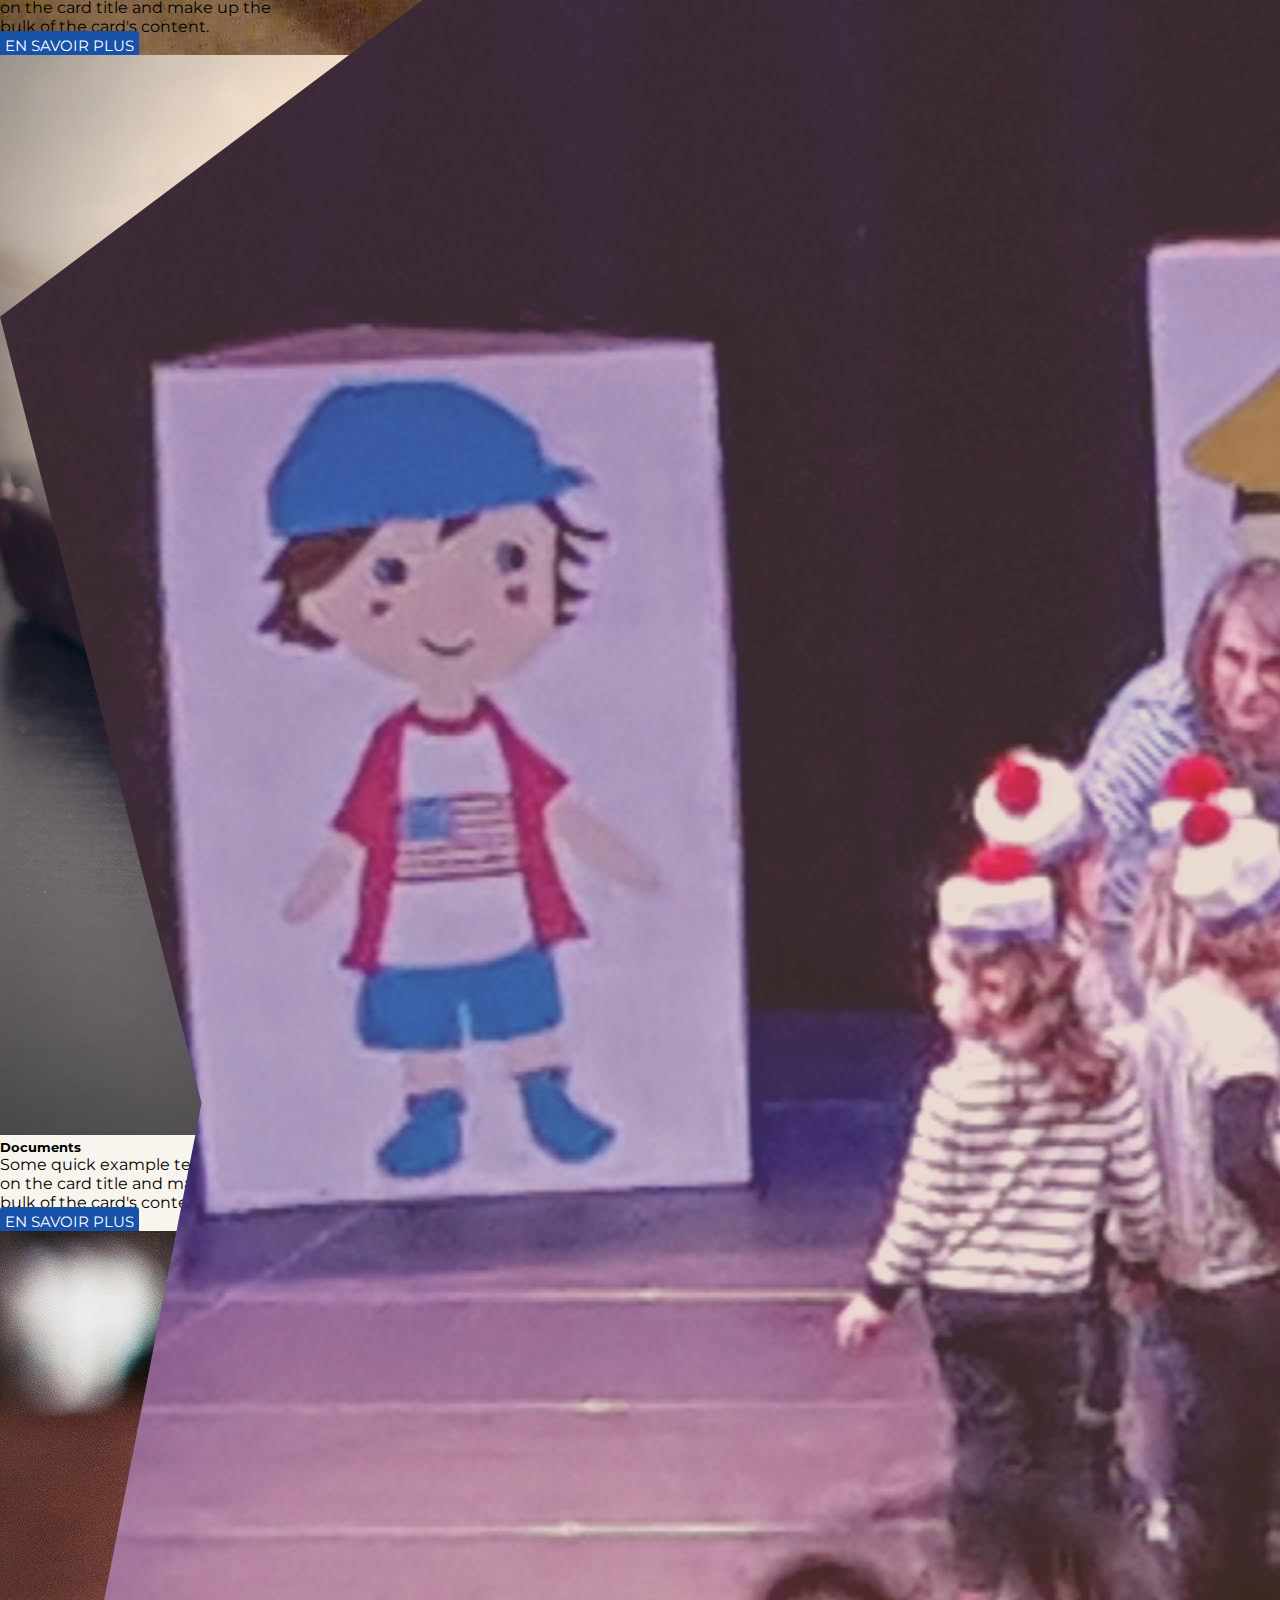
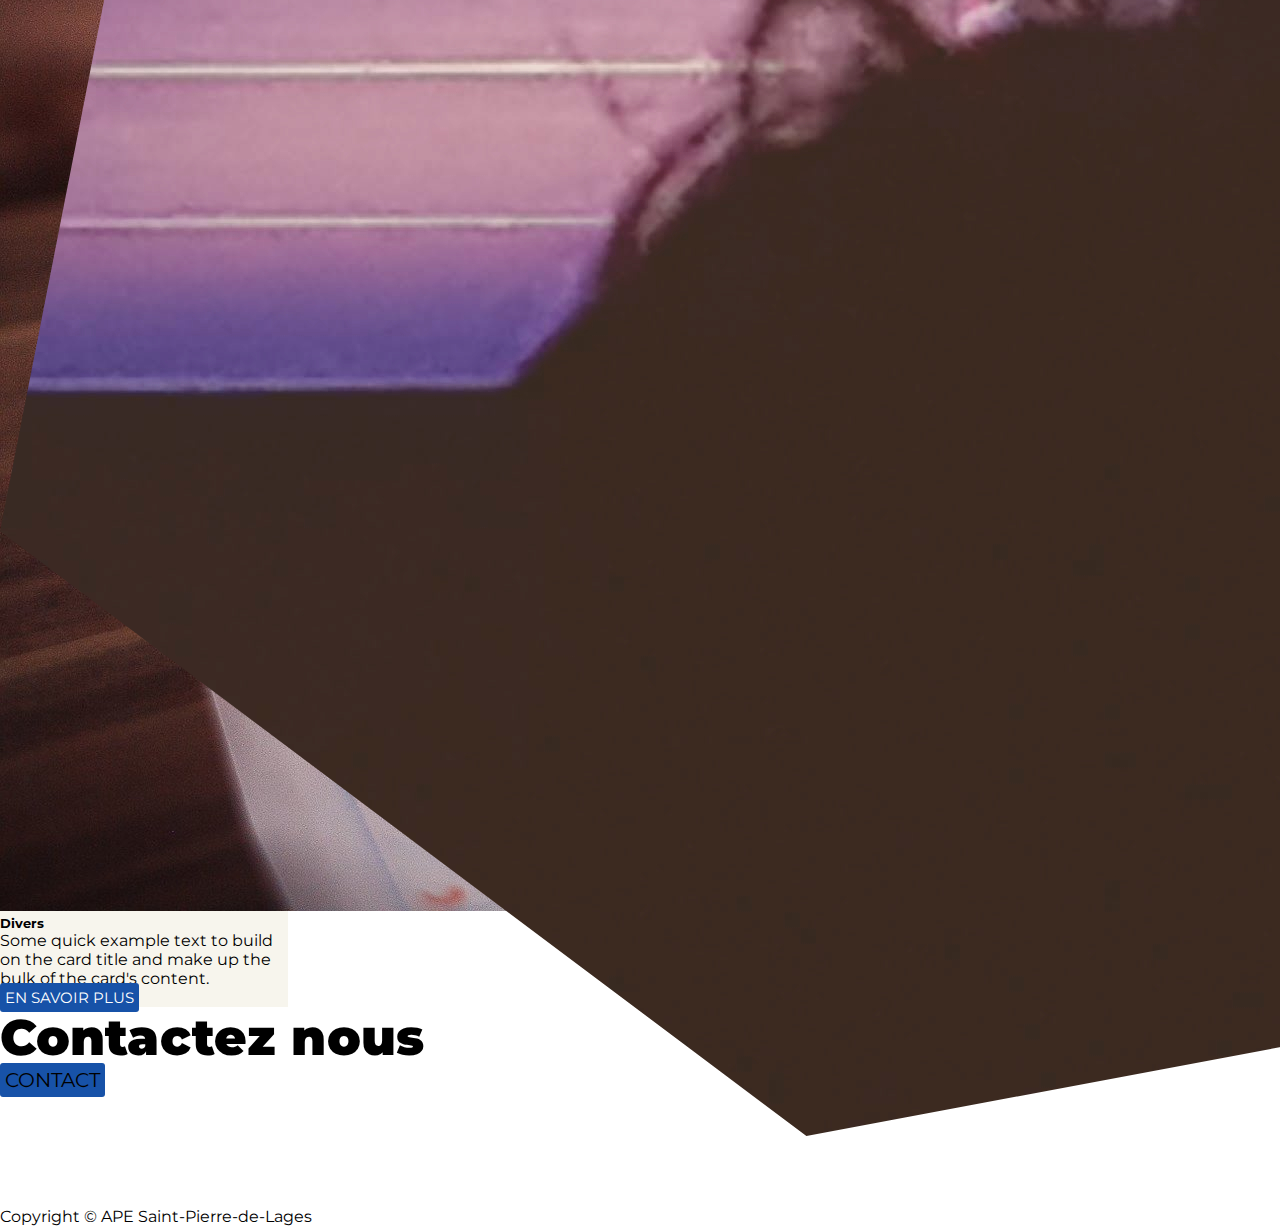
==== commit 39c35be7: "page actualité + parents + doc" ====
--- a/index.html
+++ b/index.html
@@ -80,7 +80,7 @@
                 <section class="baniere">
                       <div class="row margin h-100">
                         <div class="col-lg-6 col-md-12 d-flex flex-column justify-content-center">
-                            <h1 class="text-light text-end py-3 ps-5">
+                            <h1 class="text-light text-lg-end pt-5 ps-sm-5">
                               <div class="titre">
                                 Association <br>
                                 Parents d'élèves <br> 
@@ -119,9 +119,9 @@
                   <div class="row m-0 h-100">
                     <h2 class="text-center pt-5">L'association</h2>
 
-                    <div class="col-lg-6 col-md-12 d-flex flex-column align-items-end">
-                      <div class="accordion accordion-flush align-self-end w-50 pe-5" id="accordionFlushExample">
-                        <div class="accordion-item">
+                    <div class="col-lg-6 col-sm-12 d-flex flex-column align-items-end ">
+                      <div class="accordion accordion-flush align-self-center align-items-md-end w-100 p-5" id="accordionFlushExample">
+                        <div class="accordion-item ">
                           <h2 class="accordion-header " id="flush-headingOne">
                             <button class="accordeon accordion-button collapsed mb-3 " type="button" data-bs-toggle="collapse" data-bs-target="#flush-collapseOne" aria-expanded="false" aria-controls="flush-collapseOne">
                               Présentation
@@ -153,8 +153,8 @@
                         </div>
                       </div>
                     </div>
-                    <div class="col-lg-6 col-md-12 image-reunion">
-                      <img class="w-50" src="./images/reunion.jpg" alt="">
+                    <div class="col-lg-6 col-md-12 image-reunion d-flex justify-content-center">
+                      <img class="w-75 img-fluid img" src="./images/reunion.jpg" alt="">
                     </div> 
                   </div>
                 </section>
--- a/style.css
+++ b/style.css
@@ -178,7 +178,7 @@
 }
 
 .association {
-  height: 50vh;
+  height: 70vh;
 }
 
 .association h2 {
@@ -195,6 +195,7 @@
 }
 
 .image-reunion {
+
   animation: slide-in-right 4s 0.5s cubic-bezier(0.25, 0.46, 0.45, 0.94) both;
 }
 .association .accordeon {
@@ -290,7 +291,7 @@
 .baniere-contact h1 {
   font-size: 50px;
   color: white;
-  padding-left: 300px;
+
   text-transform: uppercase;
   font-weight: 900;
 }
@@ -298,8 +299,10 @@
 .event h2 {
   color: var(--bleu);
   font-weight: 900;
-
-}
+  text-transform: uppercase;
+}
+
+
 
 .event hr {
   background-color: #f6e542;
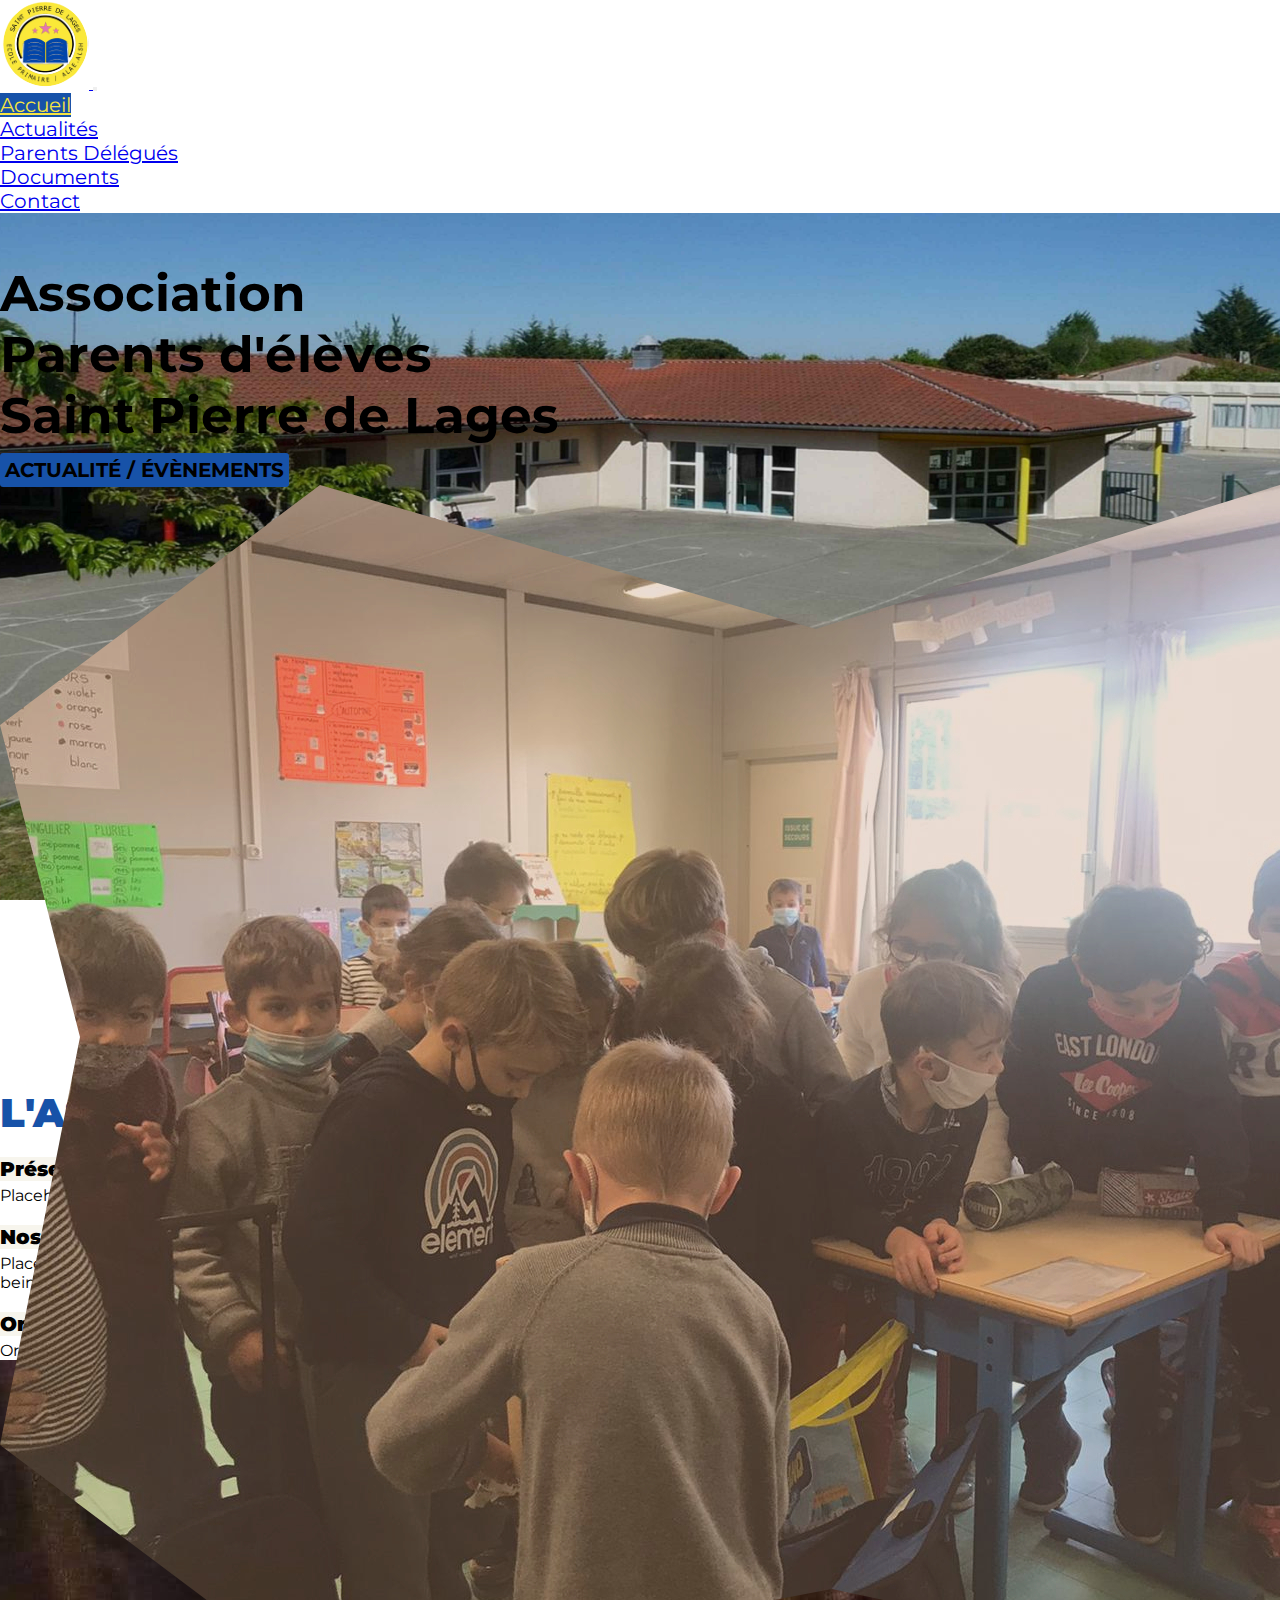
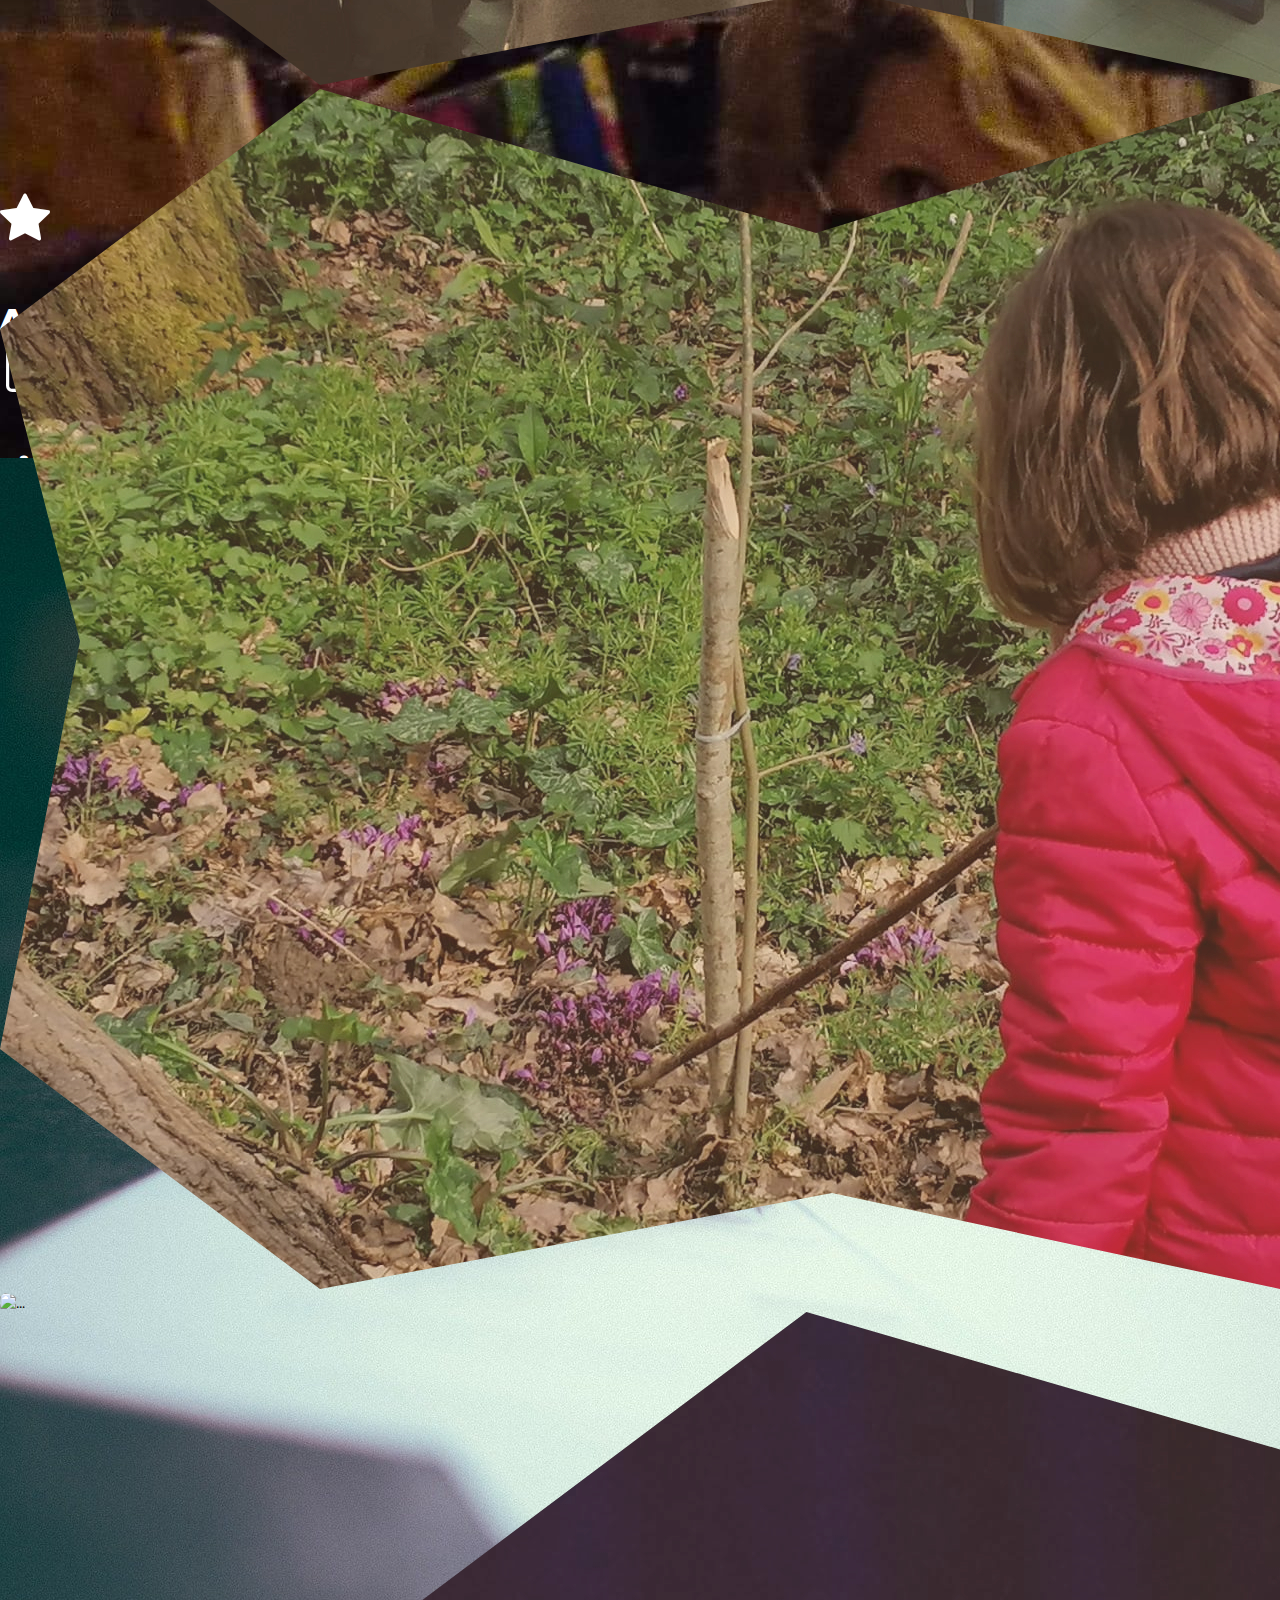
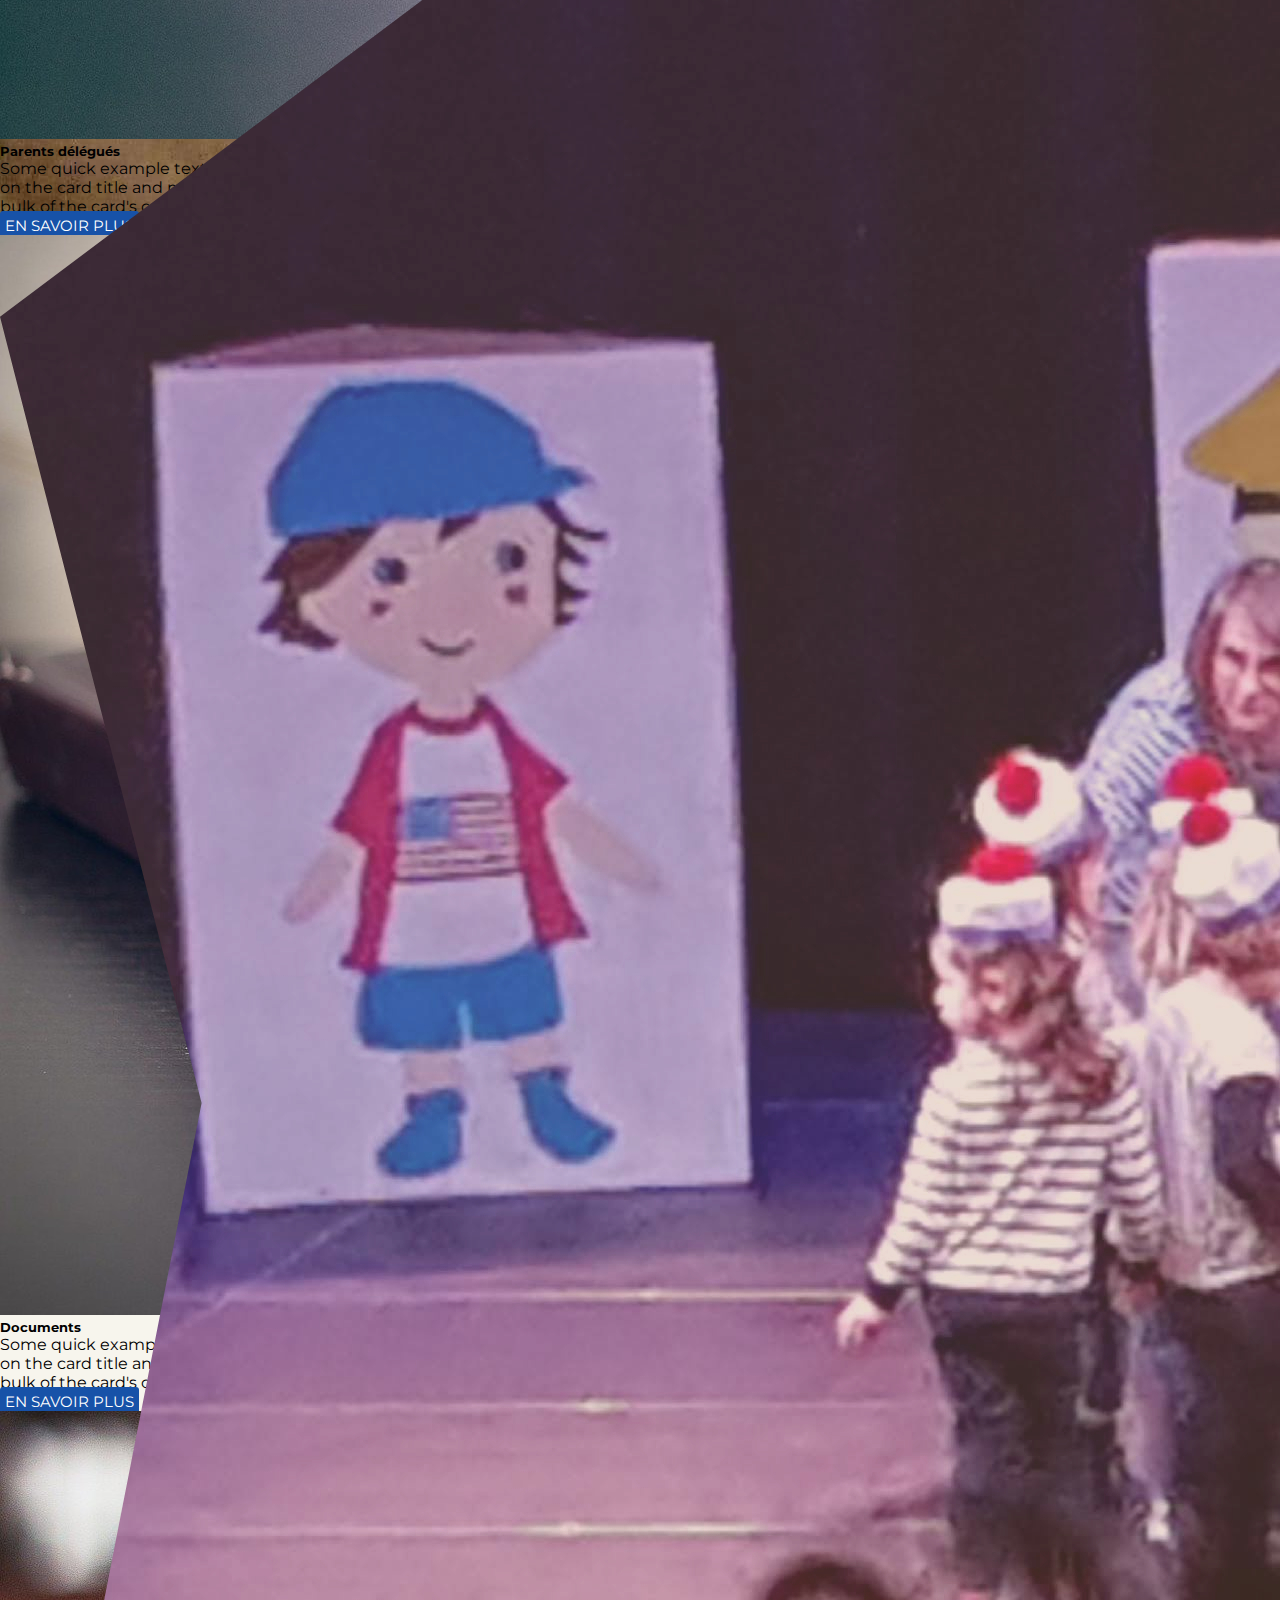
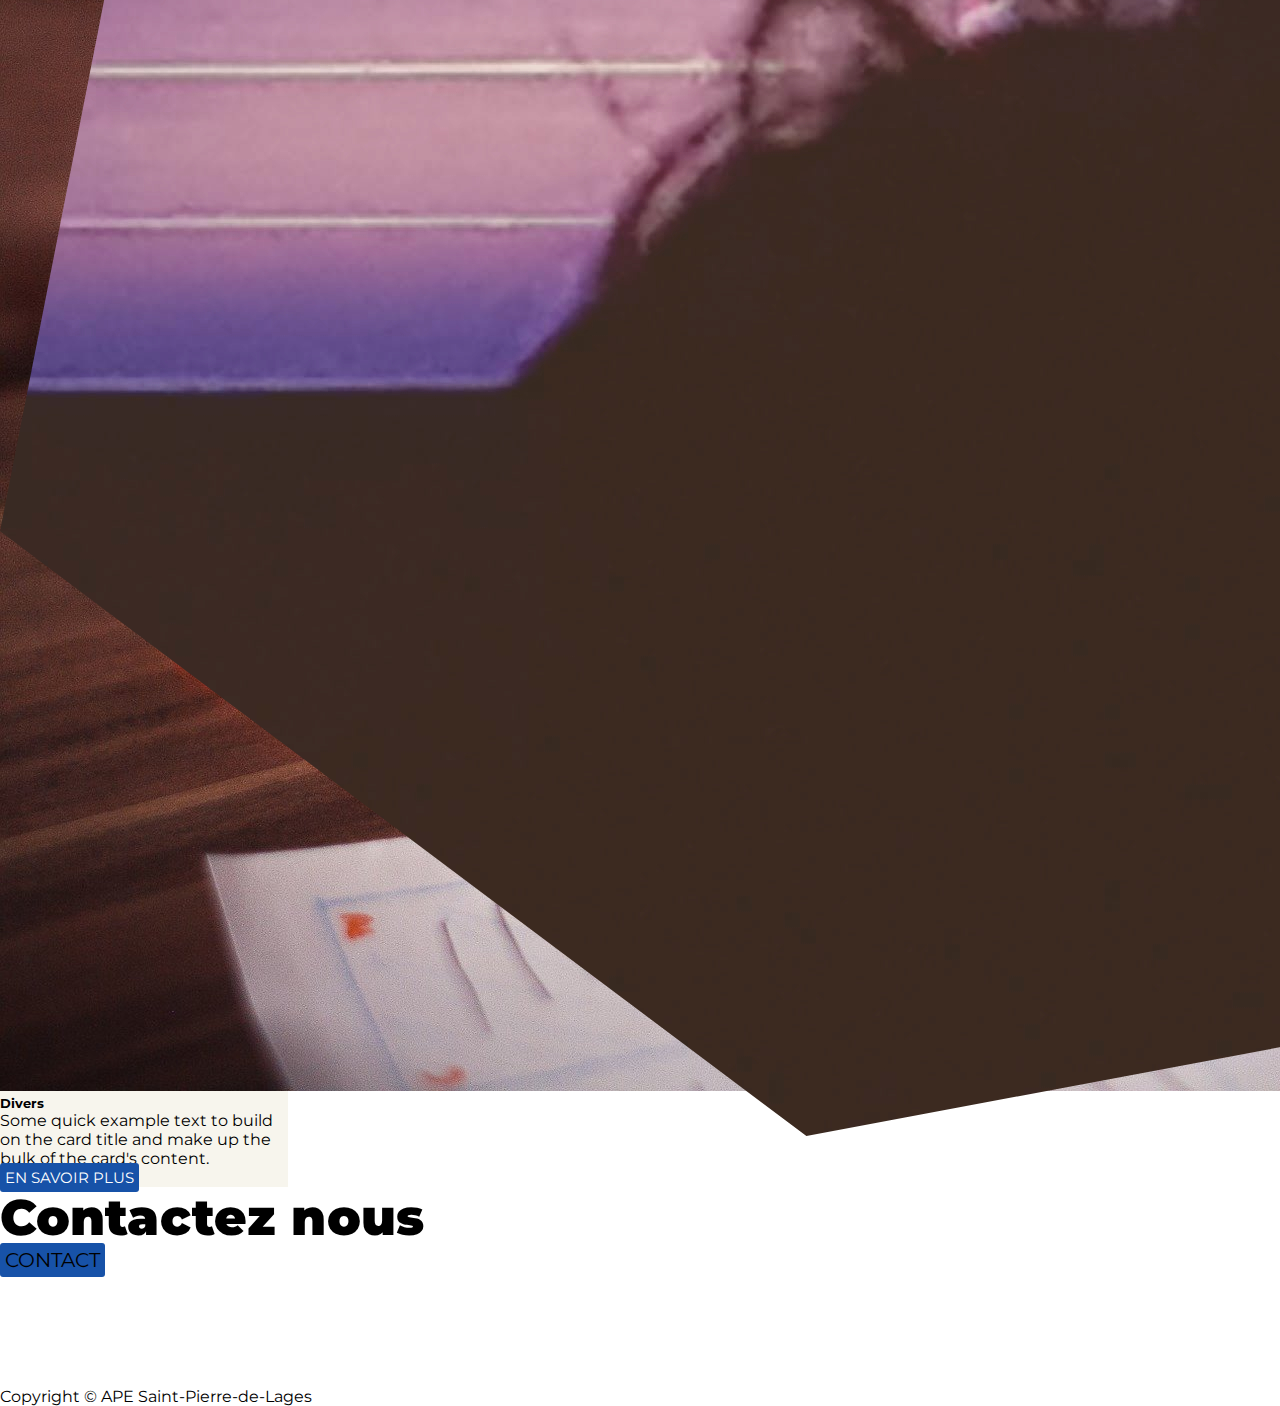
==== commit 67dfa9b7: "reponsive page acccueil" ====
--- a/index.html
+++ b/index.html
@@ -78,10 +78,10 @@
             </header>
             <main class="container-fluid p-0 m-0 " ps-0>
                 <section class="baniere">
-                      <div class="row margin h-100">
+                      <div class="row margin h-100 justify-content-center">
                         <div class="col-lg-6 col-md-12 d-flex flex-column justify-content-center">
-                            <h1 class="text-light text-lg-end pt-5 ps-sm-5">
-                              <div class="titre">
+                            <h1 class="text-light text-lg-end pt-5 ps-5">
+                              <div class="titre ">
                                 Association <br>
                                 Parents d'élèves <br> 
                                 Saint Pierre de Lages  
@@ -95,7 +95,7 @@
                         </h1>
                         </div>
                         <!-- carroussel -->
-                        <div class="col-lg-5 col-md-12 carroussel d-flex align-items-center justify-content-center ">
+                        <div class="col-lg-5 col-md-8 carroussel d-flex align-items-center justify-content-center ">
                           <div id="carouselExampleSlidesOnly" class="carousel-fade slide  d-flex align-items-center justify-content-center " data-bs-ride="carousel">
                             <div class="carousel-inner">
                               <div class="carousel-item active justify-content-center ">
@@ -115,11 +115,11 @@
                         </div>
                       </div>
                 </section>
-                <section class="association ">
-                  <div class="row m-0 h-100">
-                    <h2 class="text-center pt-5">L'association</h2>
+                <section class="association d-flex justify-content-center align-items-center ">
+                  <div class="row m-0 justify-content-center">
+                    <h2 class="text-center pb-5">L'association</h2>
 
-                    <div class="col-lg-6 col-sm-12 d-flex flex-column align-items-end ">
+                    <div class="col-lg-6 col-sm-10 d-flex flex-column align-items-center justify-content-center">
                       <div class="accordion accordion-flush align-self-center align-items-md-end w-100 p-5" id="accordionFlushExample">
                         <div class="accordion-item ">
                           <h2 class="accordion-header " id="flush-headingOne">
@@ -153,52 +153,66 @@
                         </div>
                       </div>
                     </div>
-                    <div class="col-lg-6 col-md-12 image-reunion d-flex justify-content-center">
+                    <div class="col-lg-6 col-sm-10 image-reunion d-flex justify-content-center">
                       <img class="w-75 img-fluid img" src="./images/reunion.jpg" alt="">
                     </div> 
                   </div>
                 </section>
                 <section class="lien-info d-flex justify-content-center align-items-center text-white">
-                    <a href="actualites.html" class="d-flex flex-column m-5 lien">
-                      <div class="d-flex justify-content-center ">
-                        <i class="bi bi-star-fill text-center p-3"></i>
-                      </div>
-                      <hr>
-                      <h3>Evènements</h3>
-                    </a>
-                    <a href="actualites.html" class="d-flex flex-column m-5 lien">
+                  <div class="row">
+                      <div class="col-md-3 col-sm-12 ">
+                        <a href="actualites.html" class="d-flex flex-column m-5 lien  align-items-center">
+                          <div class="d-flex justify-content-center ">
+                            <i class="bi bi-star-fill text-center p-3"></i>
+                          </div>
+                          <hr>
+                          <h3 class="text-center">Actu</h3>
+                        </a>
+                      </div>
+                      <div class="col-md-3 col-sm-12 ">
+                    <a href="actualites.html" class="d-flex flex-column m-5 lien align-items-center">
                       <div class="d-flex justify-content-center ">
                         <i class="bi bi-file-plus text-center p-3"></i>
                       </div>
                       <hr class="hr">
-                      <h3>Liens</h3>
+                      <h3 class="text-center">Liens</h3>
                     </a>
-                    <a href="http://www.stpierredelages.fr/SITE/index.php?option=com_content&view=category&id=53&Itemid=88" target="_blank" class="d-flex flex-column m-5 lien">
-                      <div class="d-flex justify-content-center ">
-                        <i class="bi bi-calendar3 text-center p-3"></i>
-                      </div>
-                      <hr >
-                      <h3>Cantine</h3>
-                    </a>
-                    <a href="http://www.stpierredelages.fr/SITE/" target="_blank" class="d-flex flex-column m-5 lien">
+                      </div>
+                      <div class="col-md-3 col-sm-12 ">
+                      <a href="http://www.stpierredelages.fr/SITE/index.php?option=com_content&view=category&id=53&Itemid=88" target="_blank" class="d-flex flex-column m-5 lien align-items-center">
+                        <div class="d-flex justify-content-center ">
+                          <i class="bi bi-calendar3 text-center p-3"></i>
+                        </div>
+                        <hr >
+                        <h3 class="text-center">Cantine</h3>
+                      </a>
+                      </div>
+                    <div class="col-md-3 col-sm-12">
+                        <a href="http://www.stpierredelages.fr/SITE/" target="_blank" class="d-flex flex-column m-5 lien align-items-center">
                       <div class="d-flex justify-content-center ">
                         <i class="bi bi-house text-center p-3"></i>
                       </div>
                       <hr>
-                      <h3>Mairie</h3>
+                      <h3 class="text-center">Mairie</h3>
                     </a>
+                  </div>
+                  </div>
                   
                 </section>
                 <section class="cards d-flex justify-content-center">
-                  <div class="card m-5" style="width: 18rem;">
-                    <img src="./images/parents.jpg" class="card-img-top" alt="...">
-                    <div class="card-body">
-                      <h5 class="card-title">Parents délégués</h5>
-                      <p class="card-text">Some quick example text to build on the card title and make up the bulk of the card's content.</p>
-                      <a href="parents.html" class="btn">En savoir plus</a>
-                    </div>
-                  </div>
-                  <div class="card m-5" style="width: 18rem;">
+                  <div class="row d-flex justify-content-center">
+                    <div class="col-lg-4 col-md-10 d-flex justify-content-center">
+                      <div class="card m-5 w-auto" style="width: 18rem;" >
+                        <img src="./images/parents.jpg" class="card-img-top" alt="...">
+                        <div class="card-body">
+                          <h5 class="card-title">Parents délégués</h5>
+                          <p class="card-text">Some quick example text to build on the card title and make up the bulk of the card's content.</p>
+                          <a href="parents.html" class="btn">En savoir plus</a>
+                        </div>
+                      </div>
+                    </div>
+                    <div class="col-lg-4 col-md-10 d-flex justify-content-center">
+                  <div class="card m-5 w-auto" style="width: 18rem;">
                     <img src="./images/livres.jpg" class="card-img-top" alt="...">
                     <div class="card-body">
                       <h5 class="card-title">Documents</h5>
@@ -206,7 +220,9 @@
                       <a href="doc.html" class="btn">En savoir plus</a>
                     </div>
                   </div>
-                  <div class="card m-5" style="width: 18rem;">
+                  </div>
+                  <div class="col-lg-4 col-md-10 d-flex justify-content-center">
+                  <div class="card m-5 w-auto" style="width: 18rem;">
                     <img src="./images/enfants.jpg" class="card-img-top" alt="...">
                     <div class="card-body">
                       <h5 class="card-title">Divers</h5>
@@ -214,11 +230,19 @@
                       <a href="#" class="btn">En savoir plus</a>
                     </div>
                   </div>
-                </section>
-                <section class="contact d-flex justify-content-sm-evenly align-items-center text-white">
-                
-                    <h3>Contactez nous</h3>
-                    <a href="mailto:sandrinekencker@hotmail.com" >Contact</a>
+                  </div>
+                          
+                </div>
+                </section>
+                <section class="contact d-flex justify-content-center align-items-center text-white ">
+                    <div class="row d-flex justify-content-between align-items-center text-white w-100">
+                      <div class="col-lg-6 justify-content-center">
+                        <h3 class="text-center">Contactez nous</h3>
+                      </div>
+                      <div class="col-lg-6 d-flex justify-content-center">
+                        <a href="mailto:sandrinekencker@hotmail.com" >Contact</a>
+                      </div>
+                    </div>
                 </section>
                   
                 
--- a/style.css
+++ b/style.css
@@ -37,7 +37,7 @@
 }
 
 .baniere {
-  height: 85vh;
+  height: 875px;
 }
 
 .lien-info {
@@ -178,7 +178,7 @@
 }
 
 .association {
-  height: 70vh;
+  height: 700px;
 }
 
 .association h2 {
@@ -205,6 +205,28 @@
 
   animation: slide-in-left 4s 0.5s cubic-bezier(0.25, 0.46, 0.45, 0.94) both;
 }
+
+@media screen and (max-width: 700px) {
+  .lien-info {
+    height: 1500px
+  }
+
+  .lien-info i {
+    font-size: 100px;
+  }
+
+  hr {
+    width: 50px;
+    padding-bottom: 5px;
+    opacity: 1;
+  }
+  /* .card {
+    width: 50rem;
+  } */
+};
+
+
+
 
 hr {
   background-color: white;
@@ -255,6 +277,7 @@
 .contact {
   height: 200px;
 }
+
 
 .contact h3 {
   font-size: 50px;
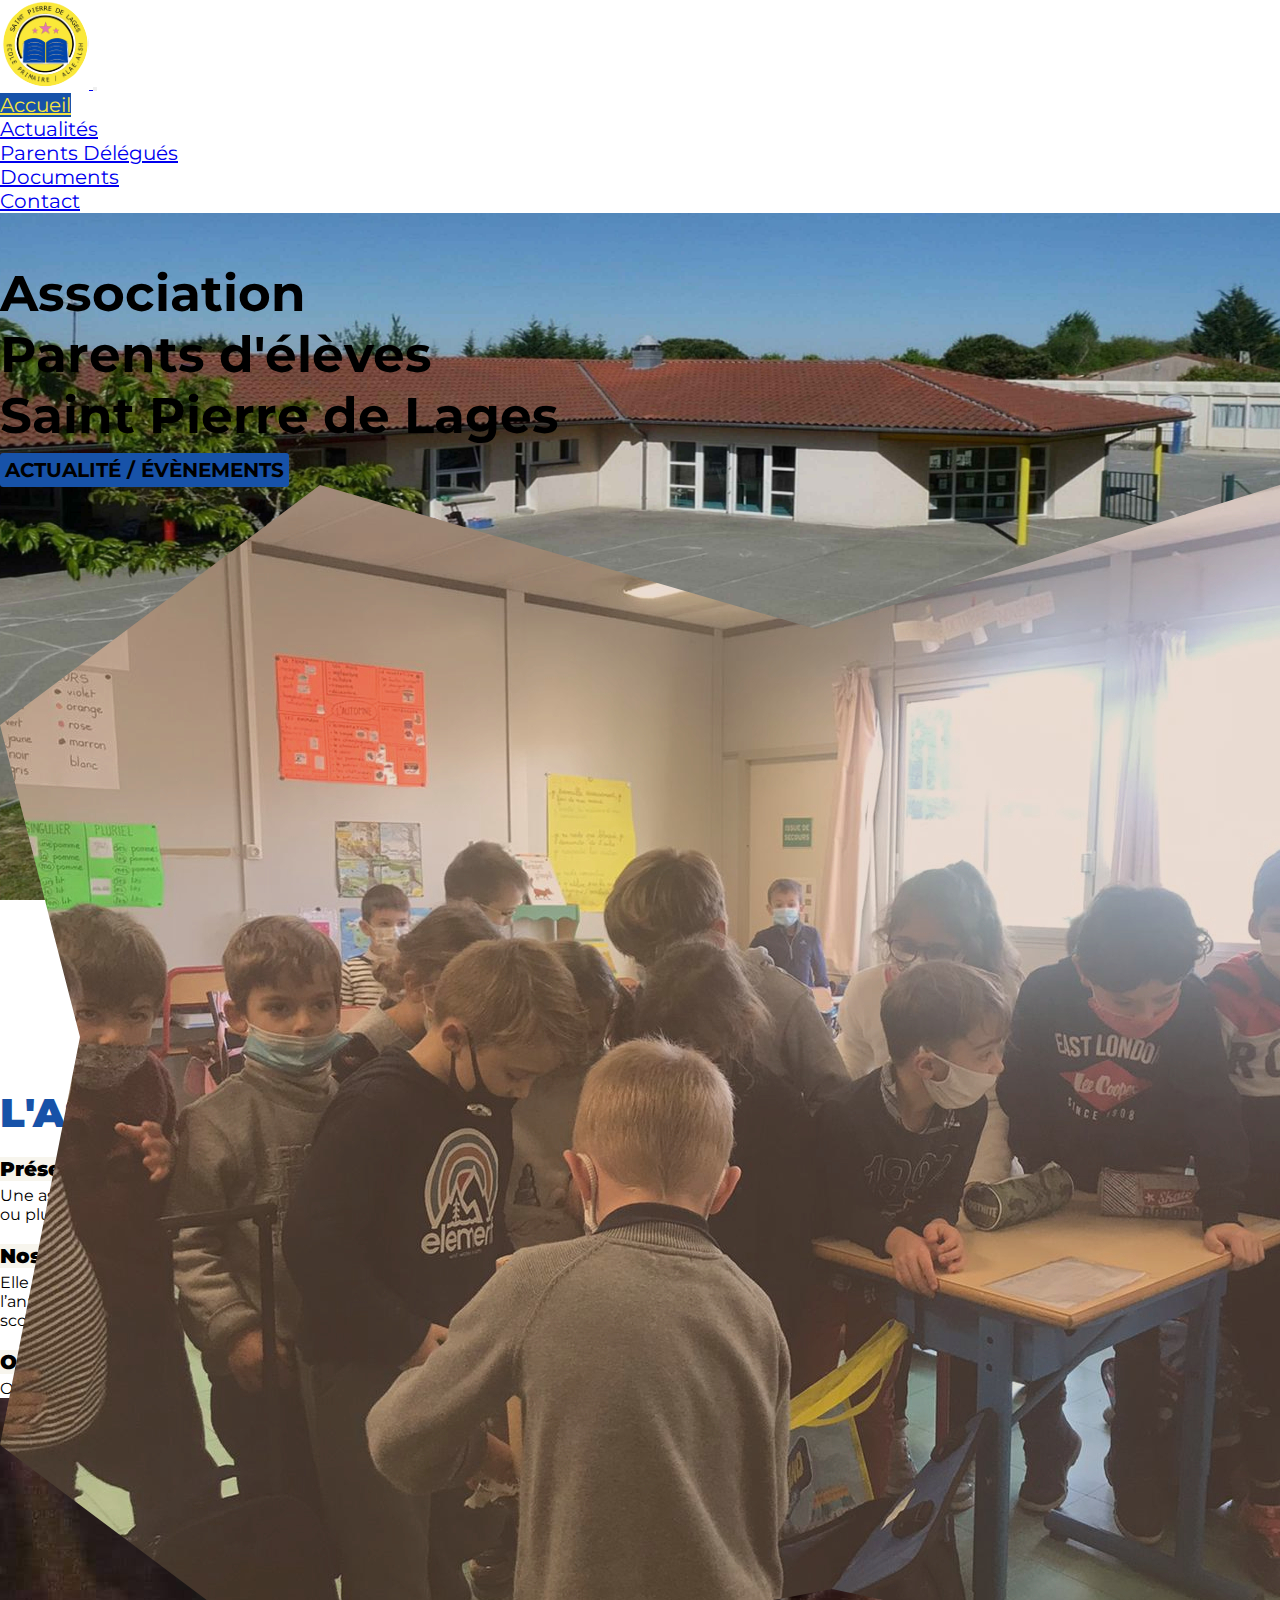
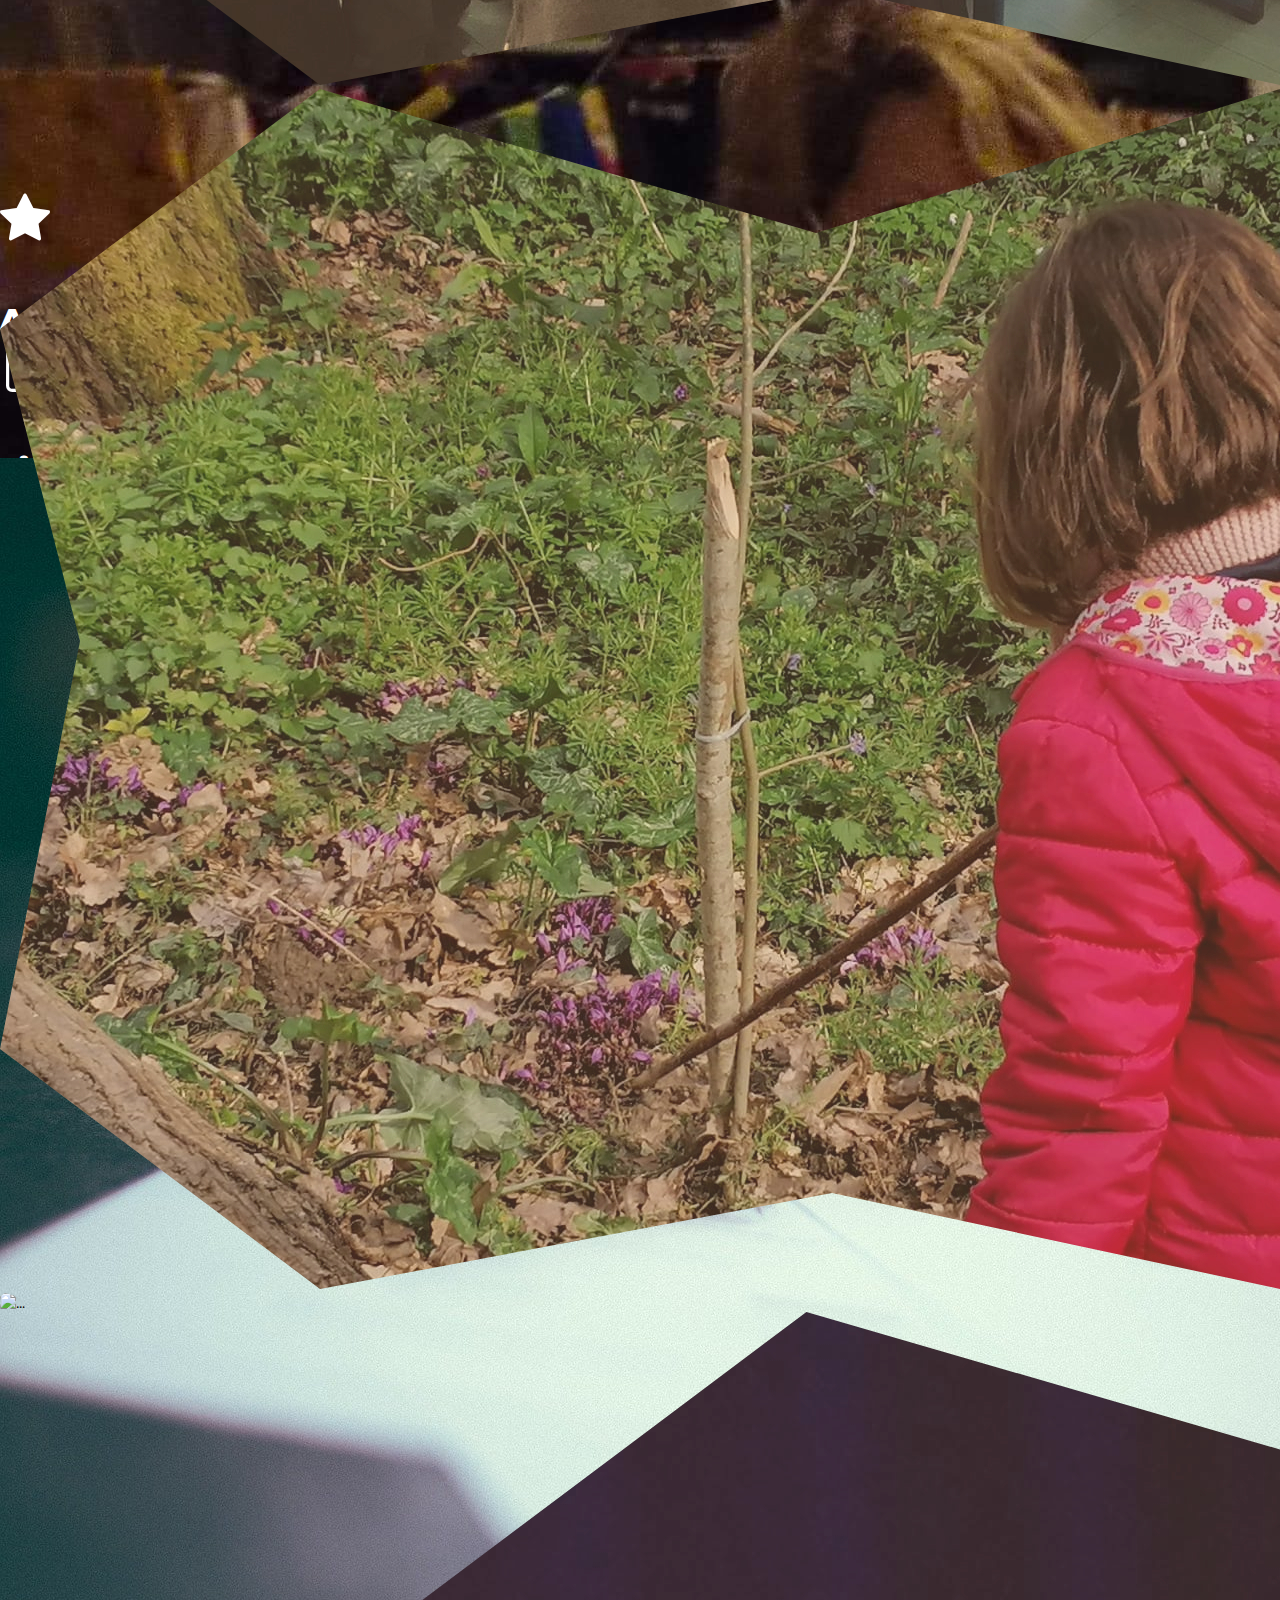
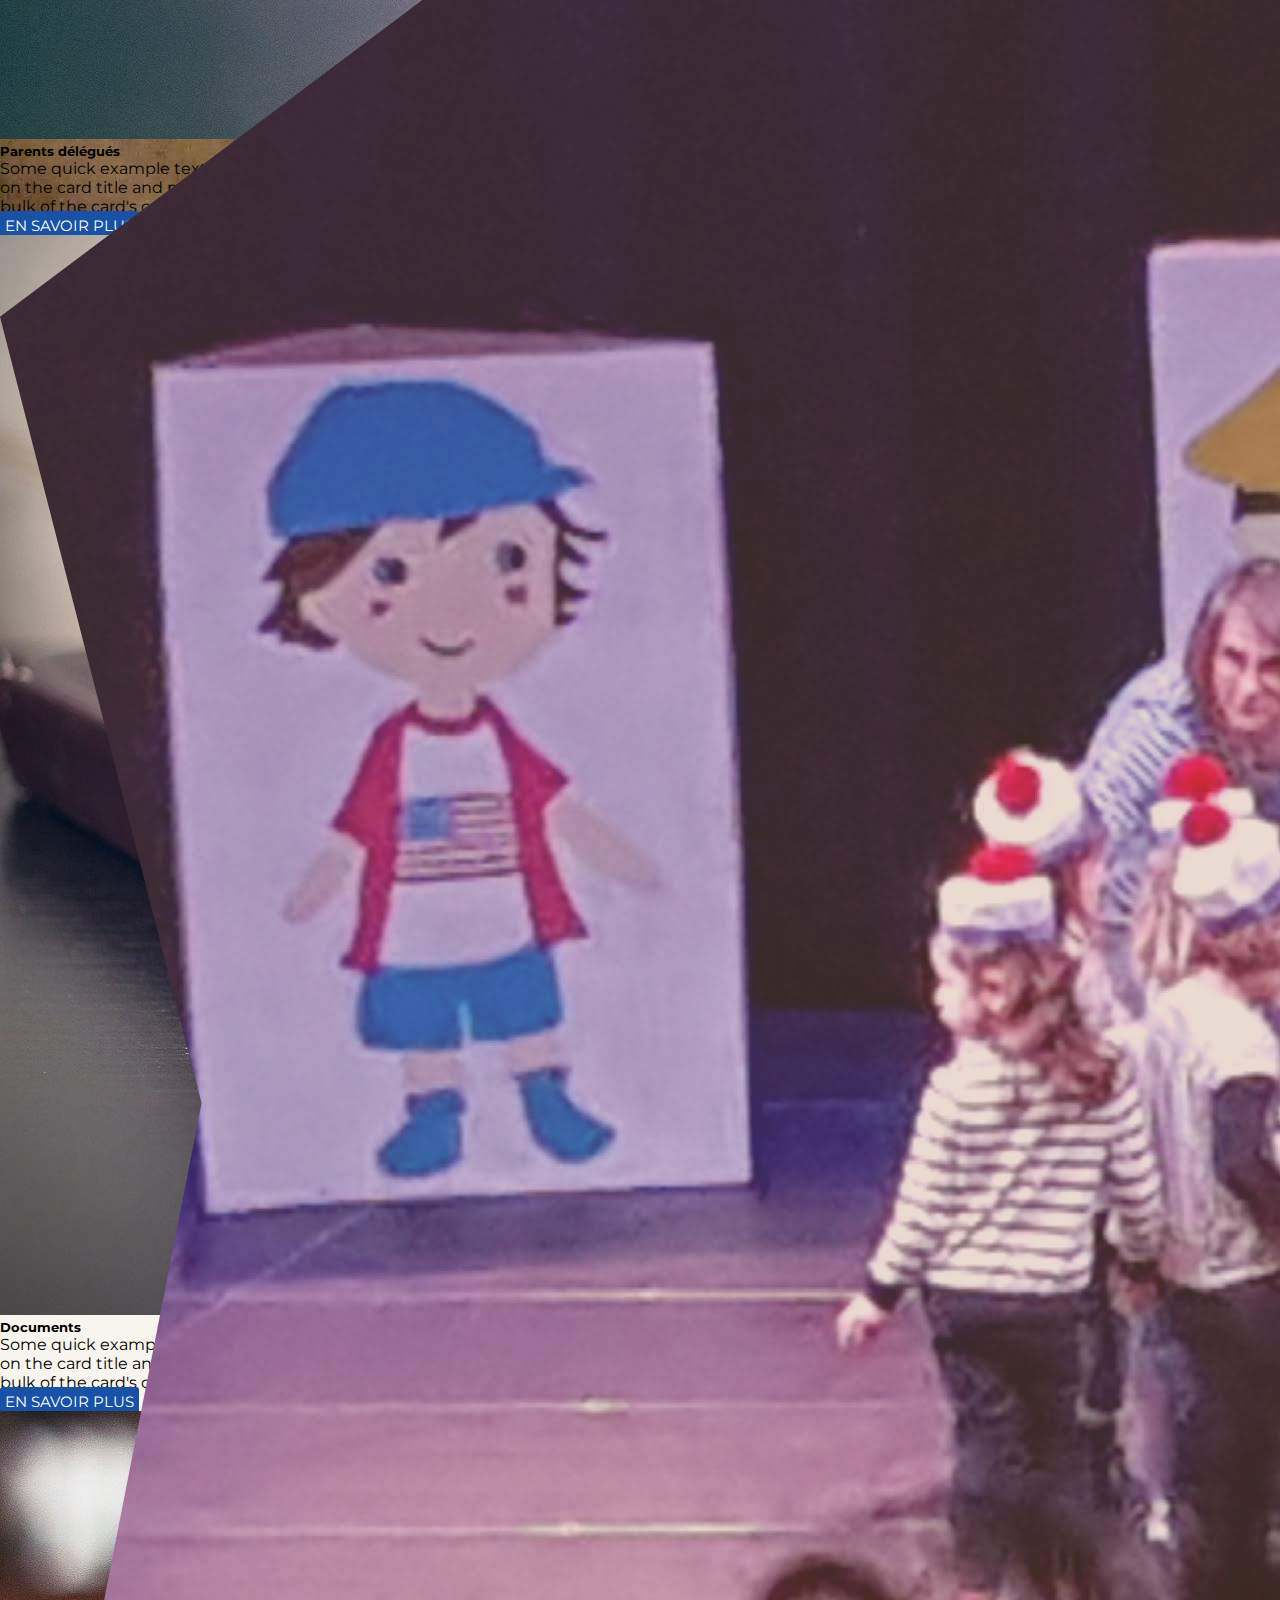
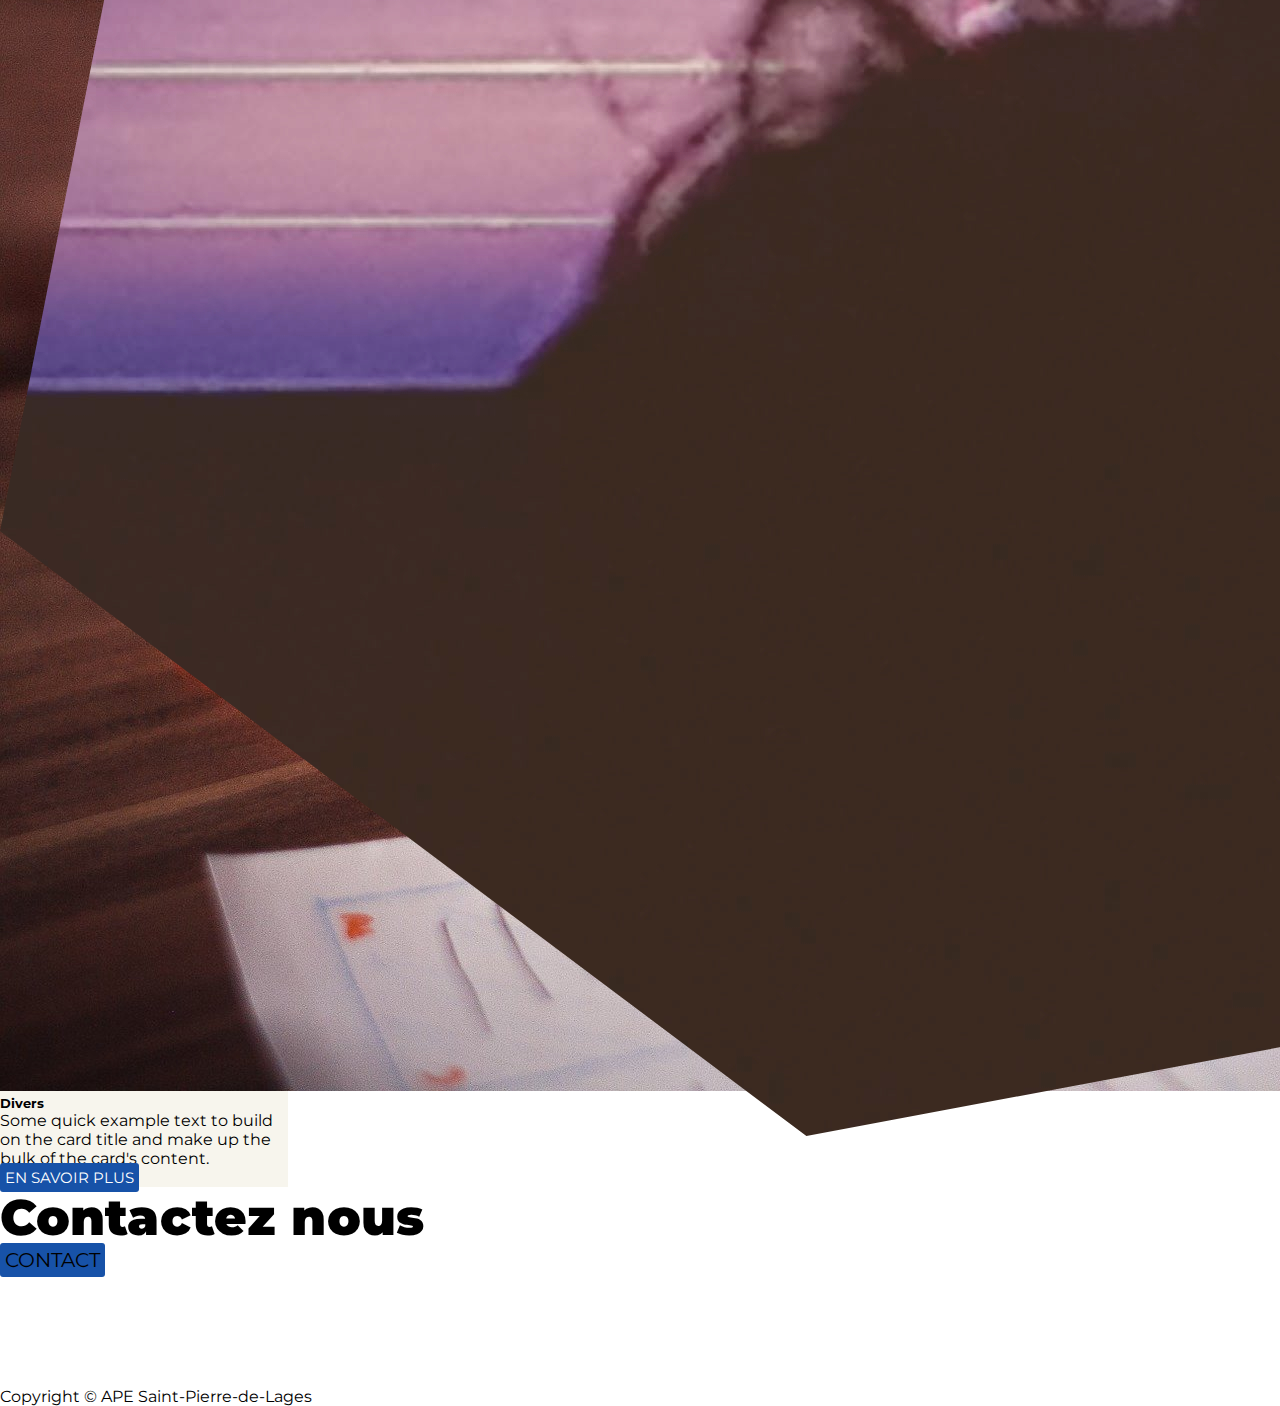
==== commit c1a40153: "add animation" ====
--- a/index.html
+++ b/index.html
@@ -128,7 +128,7 @@
                             </button>
                           </h2>
                           <div id="flush-collapseOne" class="accordion-collapse collapse" aria-labelledby="flush-headingOne" data-bs-parent="#accordionFlushExample">
-                            <div class="accordion-body">Placeholder content for this accordion, which is intended to demonstrate the <code>.accordion-flush</code> class. This is the first item's accordion body.</div>
+                            <div class="accordion-body">Une association de parents d’élèves est une association qui regroupe exclusivement des parents d’élèves et les personnes ayant la responsabilité légale d’un ou plusieurs élèves.</div>
                           </div>
                         </div>
                         <div class="accordion-item">
@@ -138,7 +138,7 @@
                             </button>
                           </h2>
                           <div id="flush-collapseTwo" class="accordion-collapse collapse" aria-labelledby="flush-headingTwo" data-bs-parent="#accordionFlushExample">
-                            <div class="accordion-body">Placeholder content for this accordion, which is intended to demonstrate the <code>.accordion-flush</code> class. This is the second item's accordion body. Let's imagine this being filled with some actual content.</div>
+                            <div class="accordion-body">Elle a pour objet la défense des intérêts moraux et matériels communs aux parents d’élèves. L’objectif de l’association est de mener des actions tout au long de l’année afin de récolter des fonds pour participer aux frais des projets de l’école (bus de la piscine, participation au frais des classse vertes, le bus des sorties scolaires…).</div>
                           </div>
                         </div>
                         <div class="accordion-item">
--- a/style.css
+++ b/style.css
@@ -52,7 +52,8 @@
 
 .baniere a,
 .cards a,
-.contact a {
+.contact a,
+.content a {
   text-decoration: none;
   text-transform: uppercase;
   color: var(--white);
@@ -65,7 +66,8 @@
 
 .baniere a:hover,
 .cards a:hover,
-.contact a:hover {
+.contact a:hover,
+.content a:hover {
   background-color: var(--jaune);
   color: var(--bleu);
   transition: 0.5s;
@@ -220,13 +222,7 @@
     padding-bottom: 5px;
     opacity: 1;
   }
-  /* .card {
-    width: 50rem;
-  } */
 };
-
-
-
 
 hr {
   background-color: white;
@@ -262,11 +258,6 @@
 .cards a {
   font-size: 15px;
   color: white;
-}
-
-.card {
-  /* box-shadow: rgba(0, 0, 0, 0.1) 0px 4px 12px; */
-  border:none;
 }
 
 .card:hover {
@@ -317,6 +308,27 @@
 
   text-transform: uppercase;
   font-weight: 900;
+
+  animation: slide-in-left 1s cubic-bezier(0.250, 0.460, 0.450, 0.940) both;
+}
+
+/*animation titre banière*/
+
+@keyframes slide-in-left {
+  0% {
+    transform: translateX(-1000px);
+    opacity: 0;
+  }
+  100% {
+    transform: translateX(0);
+    opacity: 1;
+  }
+}
+
+/*animation ligne d'événements*/
+
+.event {
+  animation: slide-in-bottom  2s cubic-bezier(0.250, 0.460, 0.450, 0.940) both;
 }
 
 .event h2 {
@@ -324,8 +336,6 @@
   font-weight: 900;
   text-transform: uppercase;
 }
-
-
 
 .event hr {
   background-color: #f6e542;
@@ -340,30 +350,102 @@
   background-image: url("./images/books.jpg");
 
 }
+
+/* page parents délégués  */
+
+.parents  {
+  height: 450px;
+}
+
+.classe {
+  animation: slide-in-right 2s cubic-bezier(0.250, 0.460, 0.450, 0.940) both;
+}
+
+/*animation*/
+
+@keyframes slide-in-right {
+  0% {
+    transform: translateX(1000px);
+    opacity: 0;
+  }
+  100% {
+    transform: translateX(0);
+    opacity: 1;
+  }
+}
+
+/* page doc  */
+
+.doc  {
+  height: 450px;
+  animation: slide-in-bottom 1s cubic-bezier(0.250, 0.460, 0.450, 0.940) both;
+}
+
+.doc .accordeon {
+  font-weight: 900;
+  font-size: 20px;
+  margin-bottom: 20px;
+}
+
+/* page contact */
+
+
 .baniere-contact {
   background-image: url("./images/ecole.JPG");
-
-}
-
-/* page parents délégués  */
-
-.parents  {
-  height: 450px;
-}
-/* page doc  */
-
-.doc  {
-  height: 450px;
-}
-
-.doc .accordeon {
-  font-weight: 900;
-  font-size: 20px;
-  margin-bottom: 20px;
-}
-
-
-
-
-
-
+}
+
+.content p {
+  line-height: 35px;
+  font-weight: 600;
+
+}
+
+.maps {
+  background: #fbf7ec;
+}
+
+.maps h2,
+.maps h3 {
+  color: var(--bleu);
+  font-weight: 900;
+}
+
+.maps p {
+  line-height: 25px;
+}
+
+.text-contact {
+  animation: scale-in-center 1s ;
+}
+
+.img-contact {
+  animation: slide-in-bottom 1s cubic-bezier(0.250, 0.460, 0.450, 0.940) both;
+}
+
+/*animation contact*/
+
+@keyframes scale-in-center {
+  0% {
+    transform: scale(0);
+    opacity: 1;
+  }
+  100% {
+    transform: scale(1);
+    opacity: 1;
+  }
+}
+
+@keyframes slide-in-bottom {
+  0% {
+    transform: translateY(1000px);
+    opacity: 0;
+  }
+  100% {
+    transform: translateY(0);
+    opacity: 1;
+  }
+}
+
+
+
+
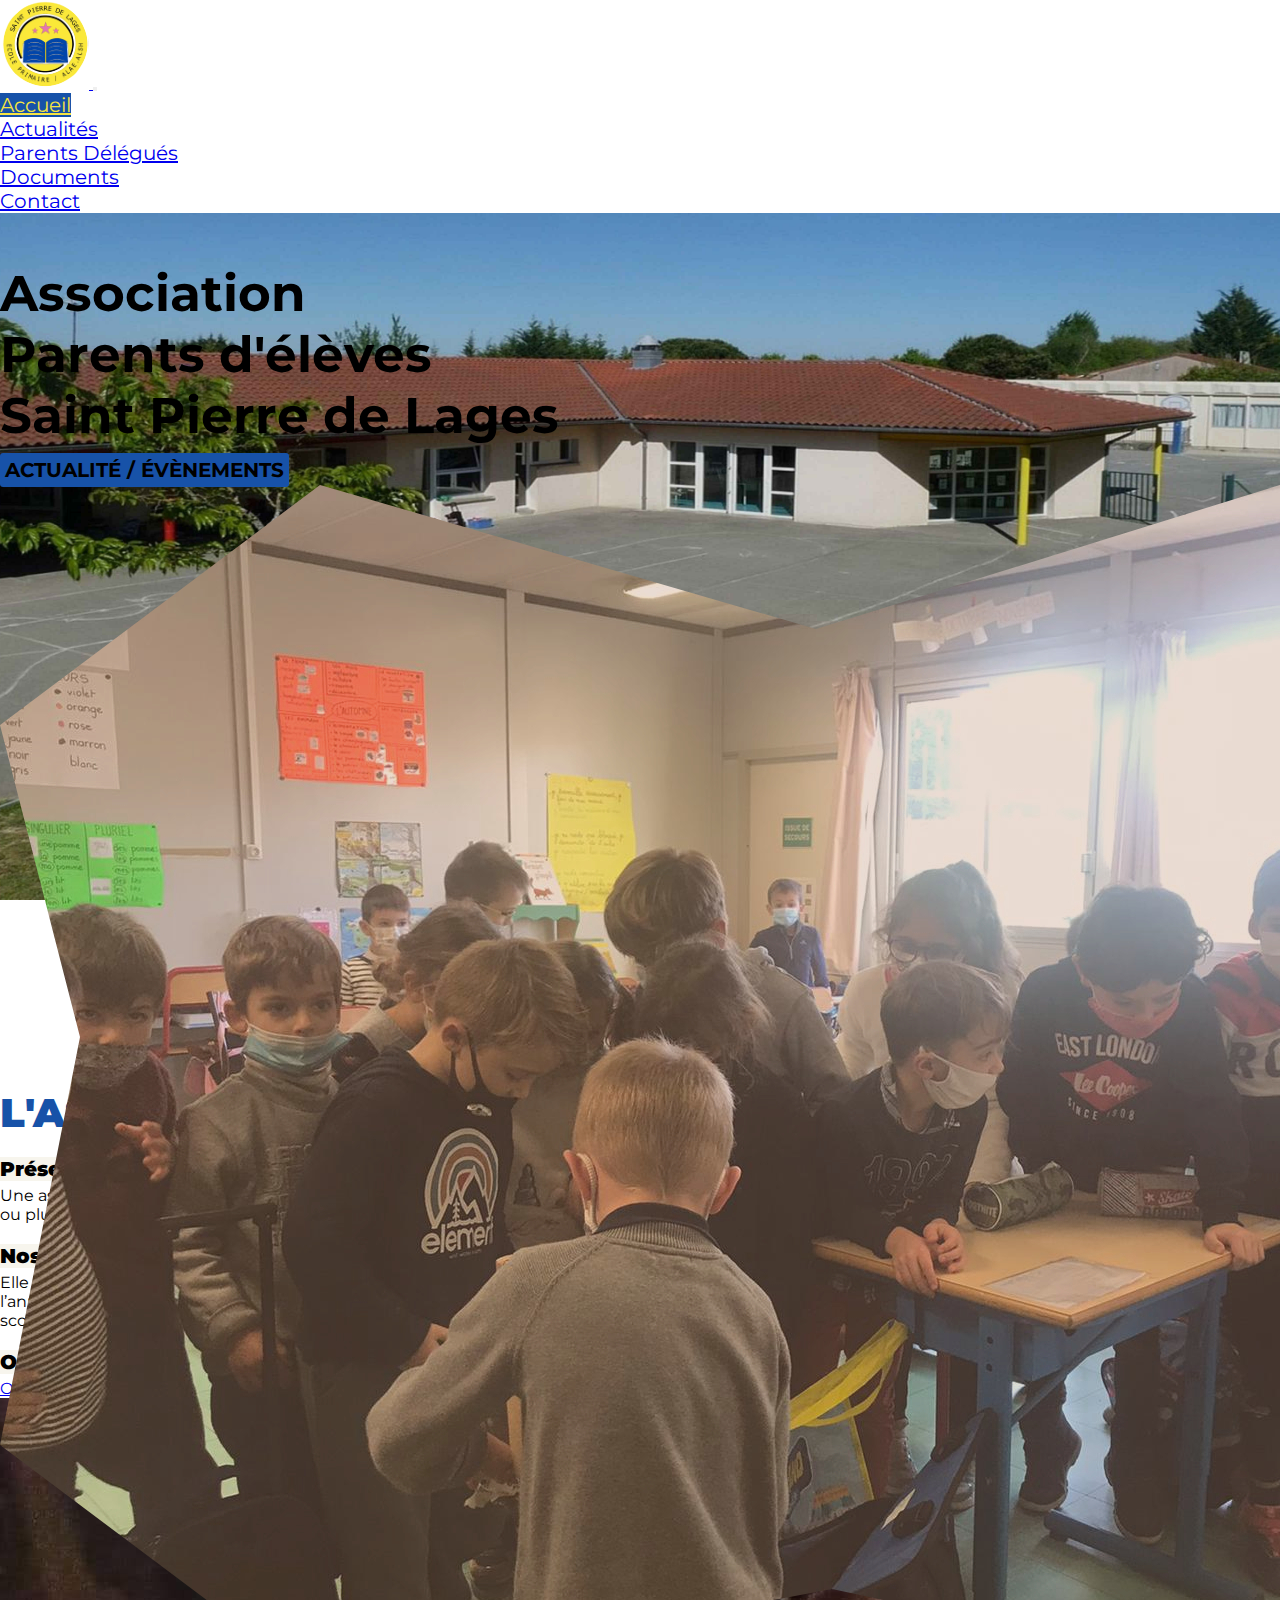
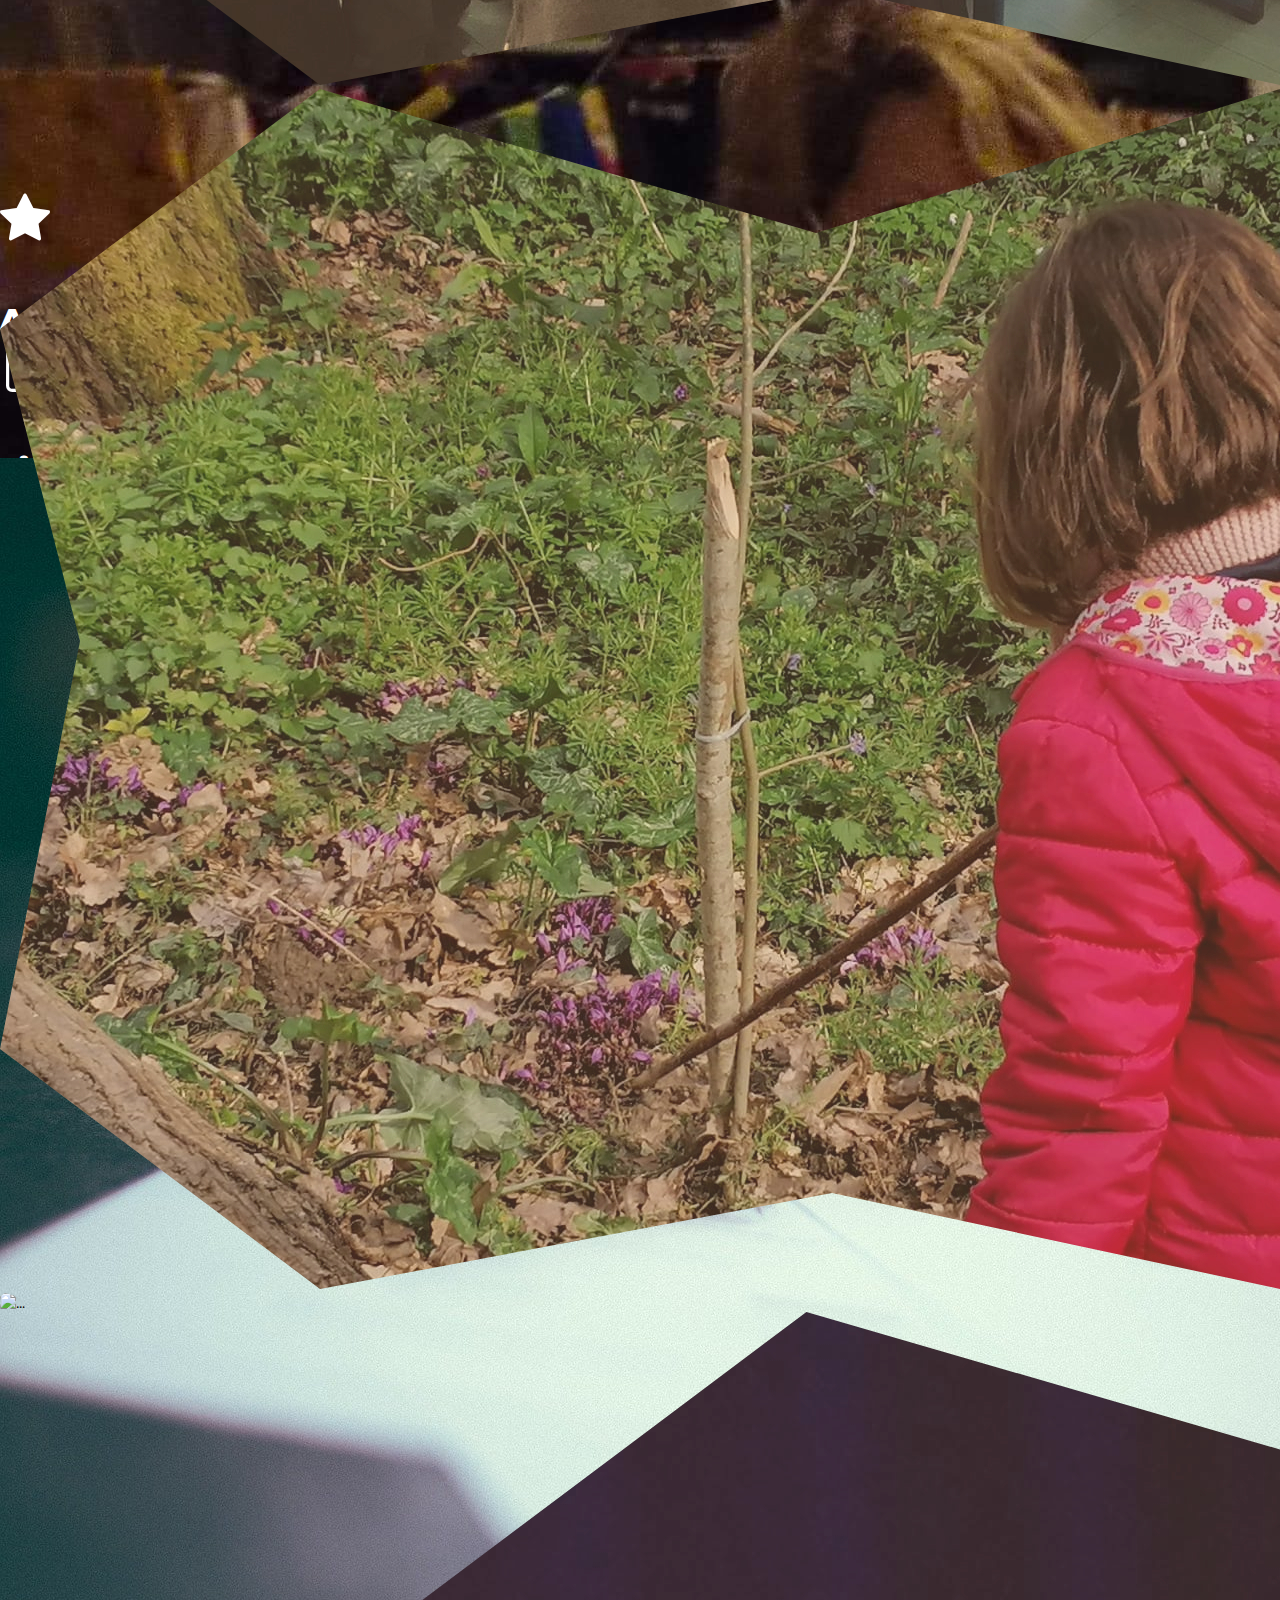
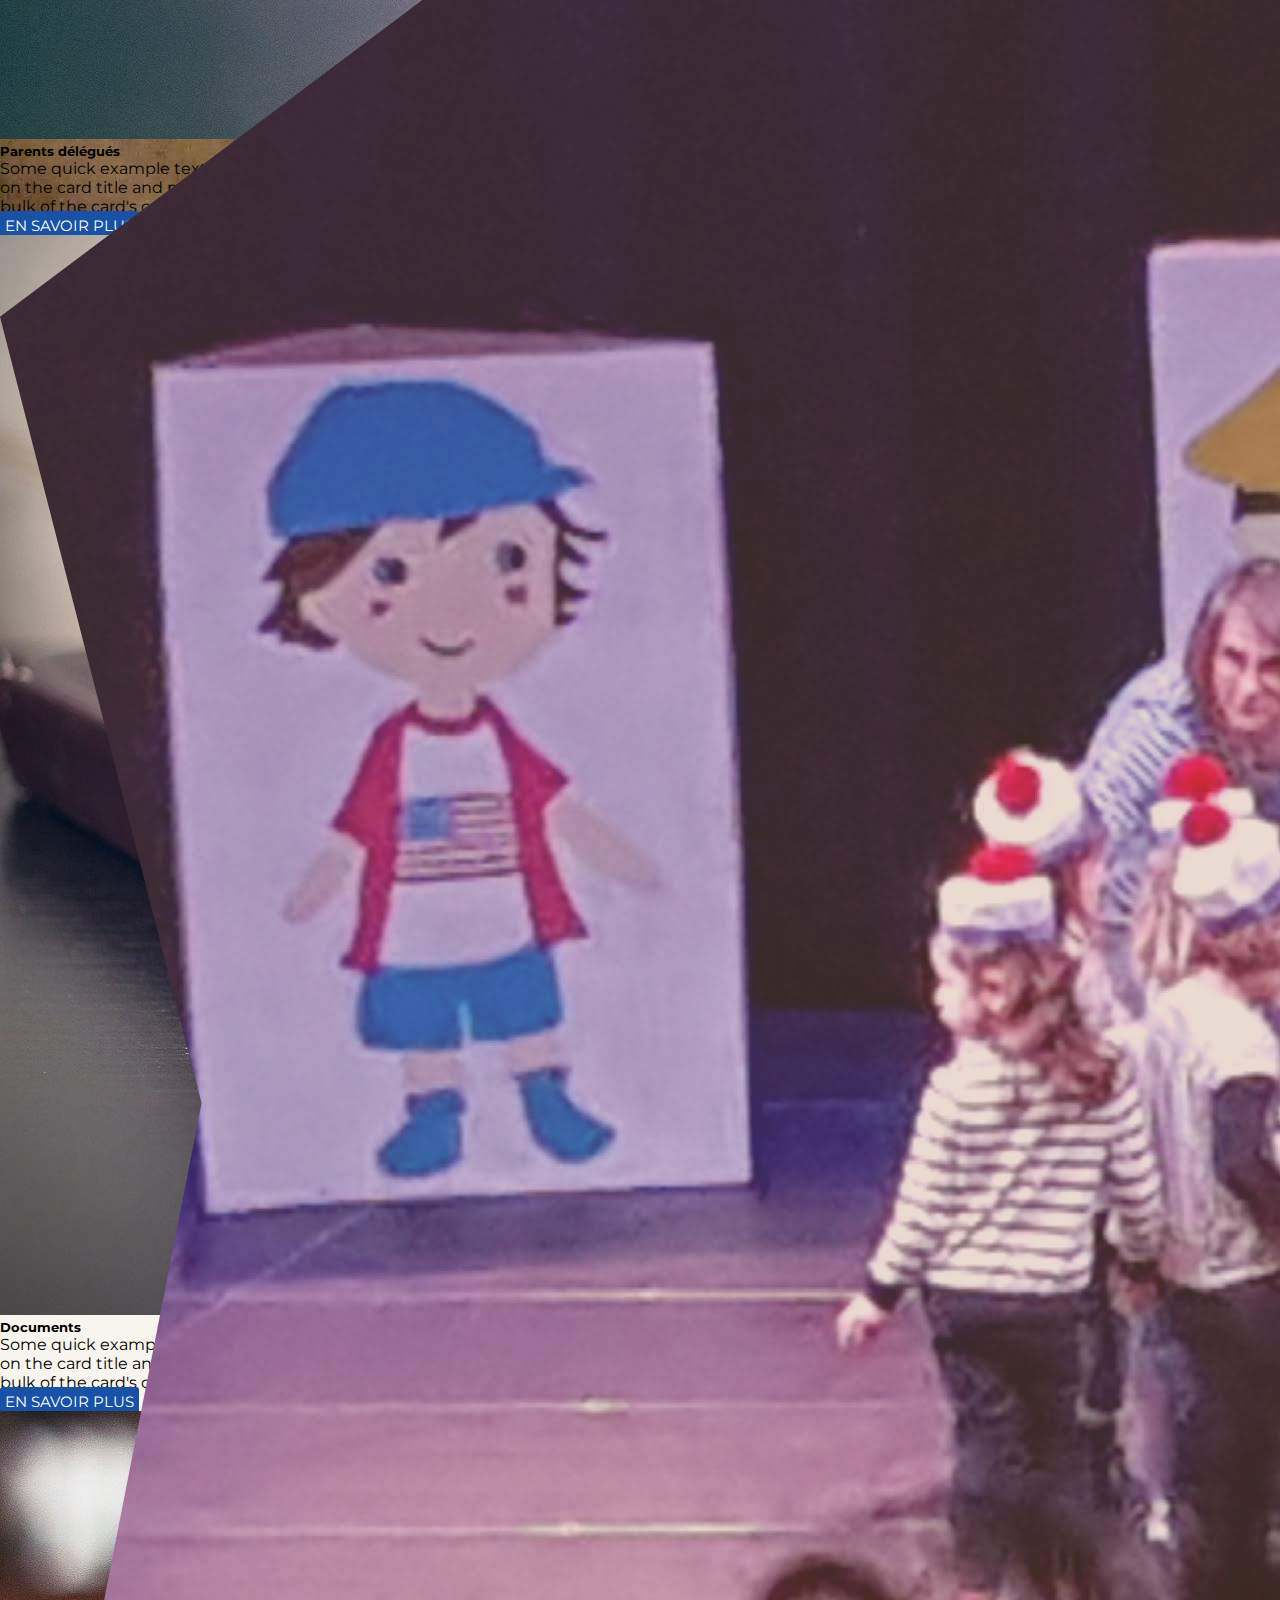
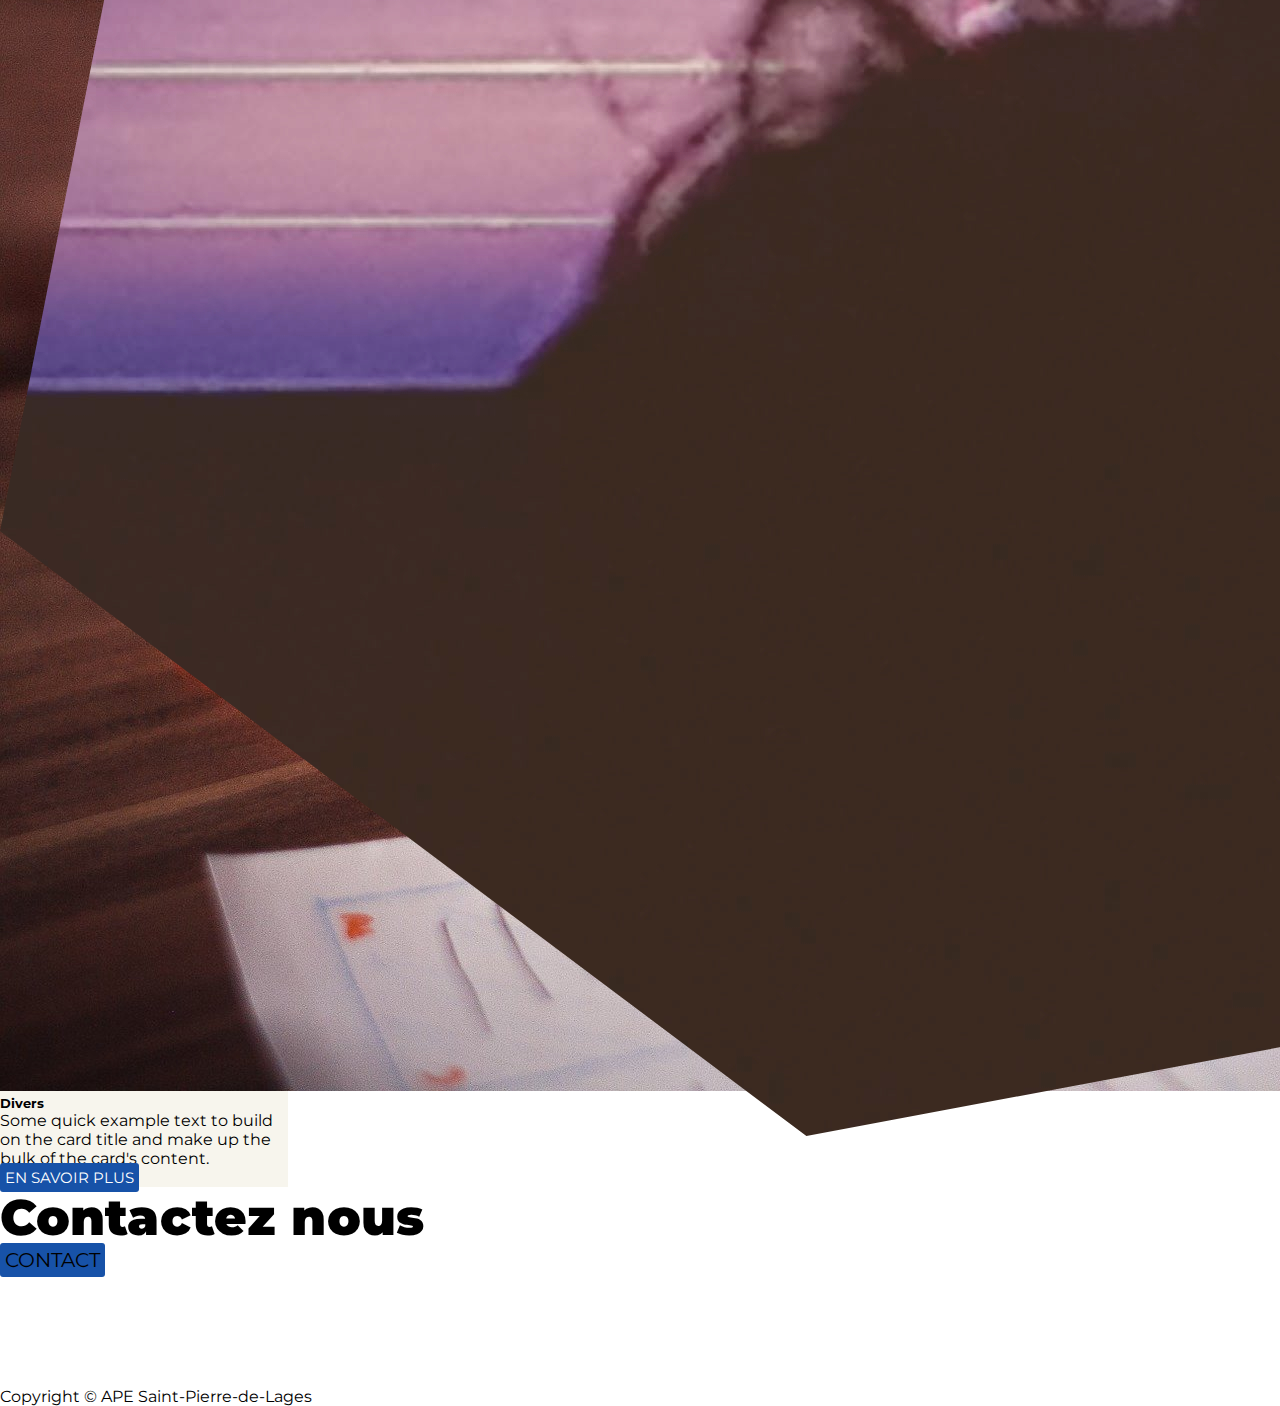
==== commit 05fc6683: "page organigramme" ====
--- a/index.html
+++ b/index.html
@@ -144,11 +144,11 @@
                         <div class="accordion-item">
                           <h2 class="accordion-header" id="flush-headingThree">
                             <button class="accordeon accordion-button collapsed " type="button" data-bs-toggle="collapse" data-bs-target="#flush-collapseThree" aria-expanded="false" aria-controls="flush-collapseThree">
-                              Organigramme
+                               Organigramme
                             </button>
                           </h2>
                           <div id="flush-collapseThree" class="accordion-collapse collapse" aria-labelledby="flush-headingThree" data-bs-parent="#accordionFlushExample">
-                            <div class="accordion-body">Organigramme</div>
+                            <div class="accordion-body"> <a href="organigramme.html">Organigramme</a></div>
                           </div>
                         </div>
                       </div>
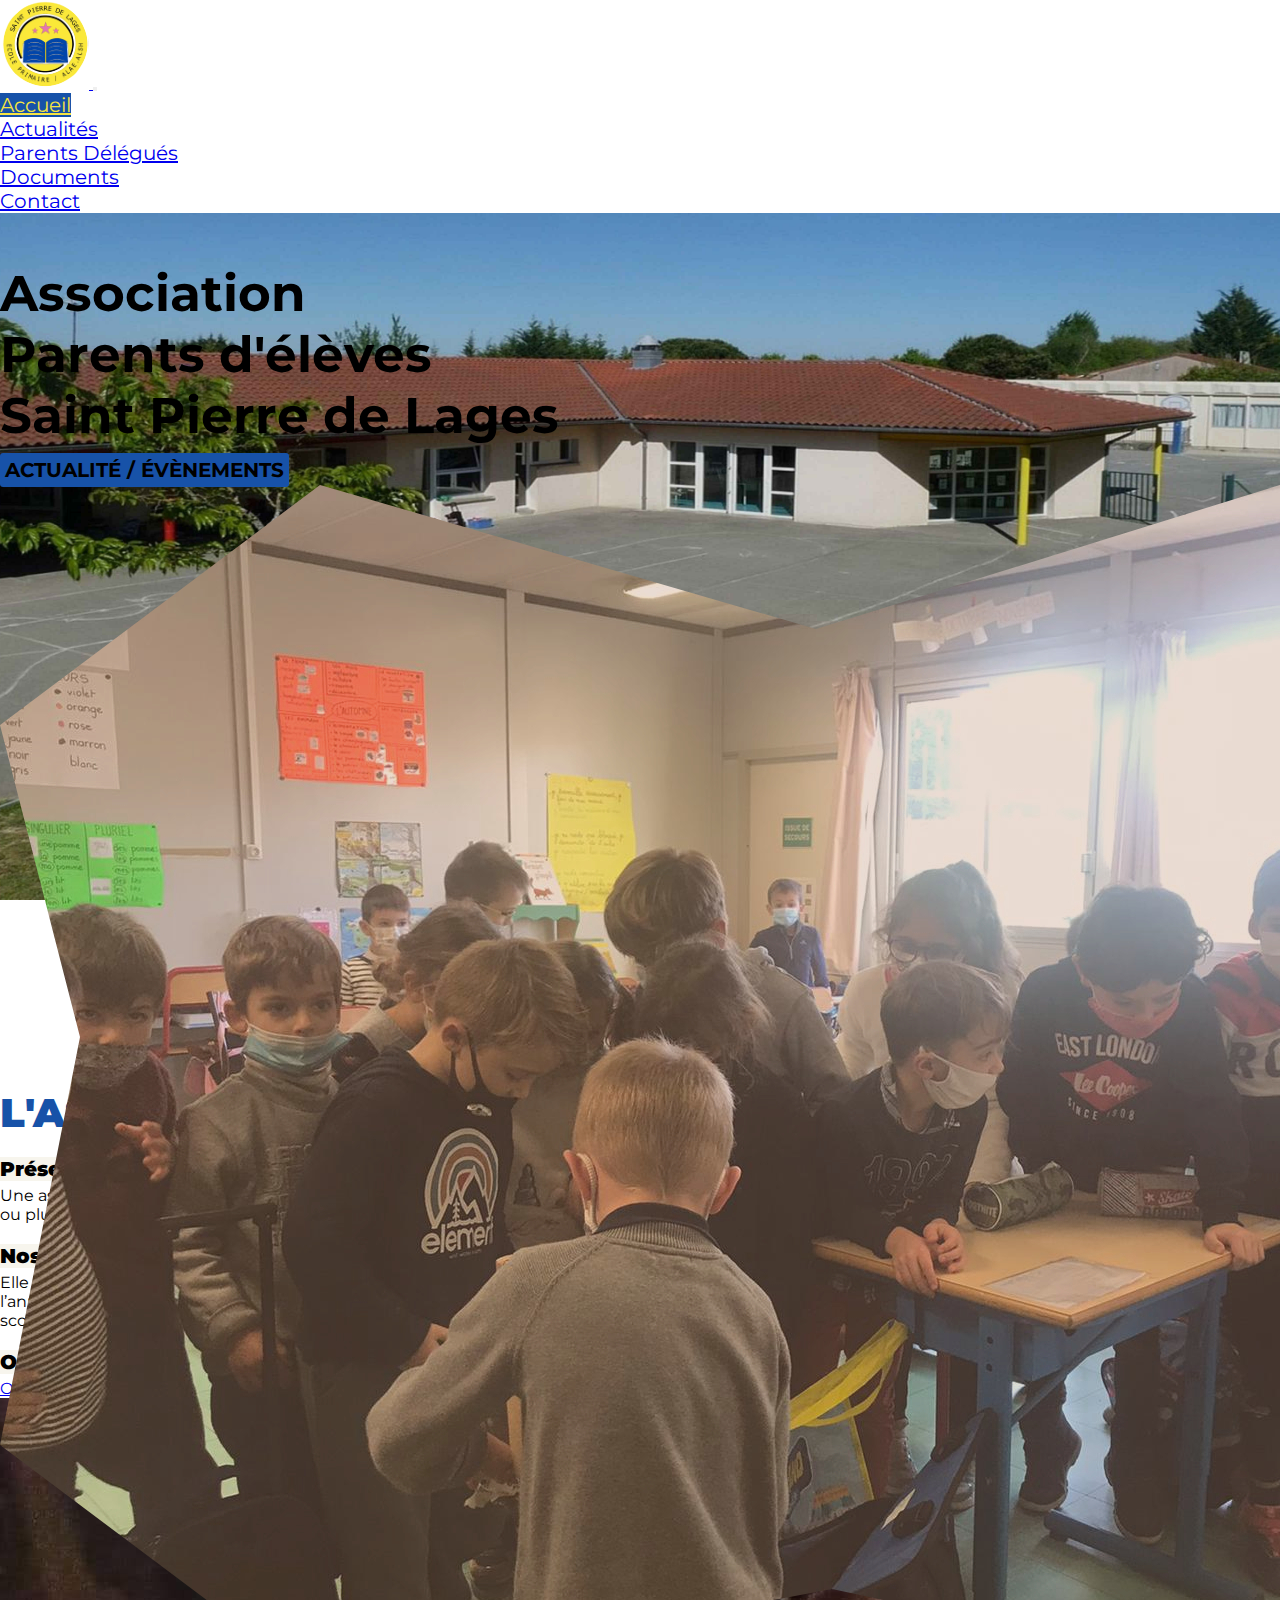
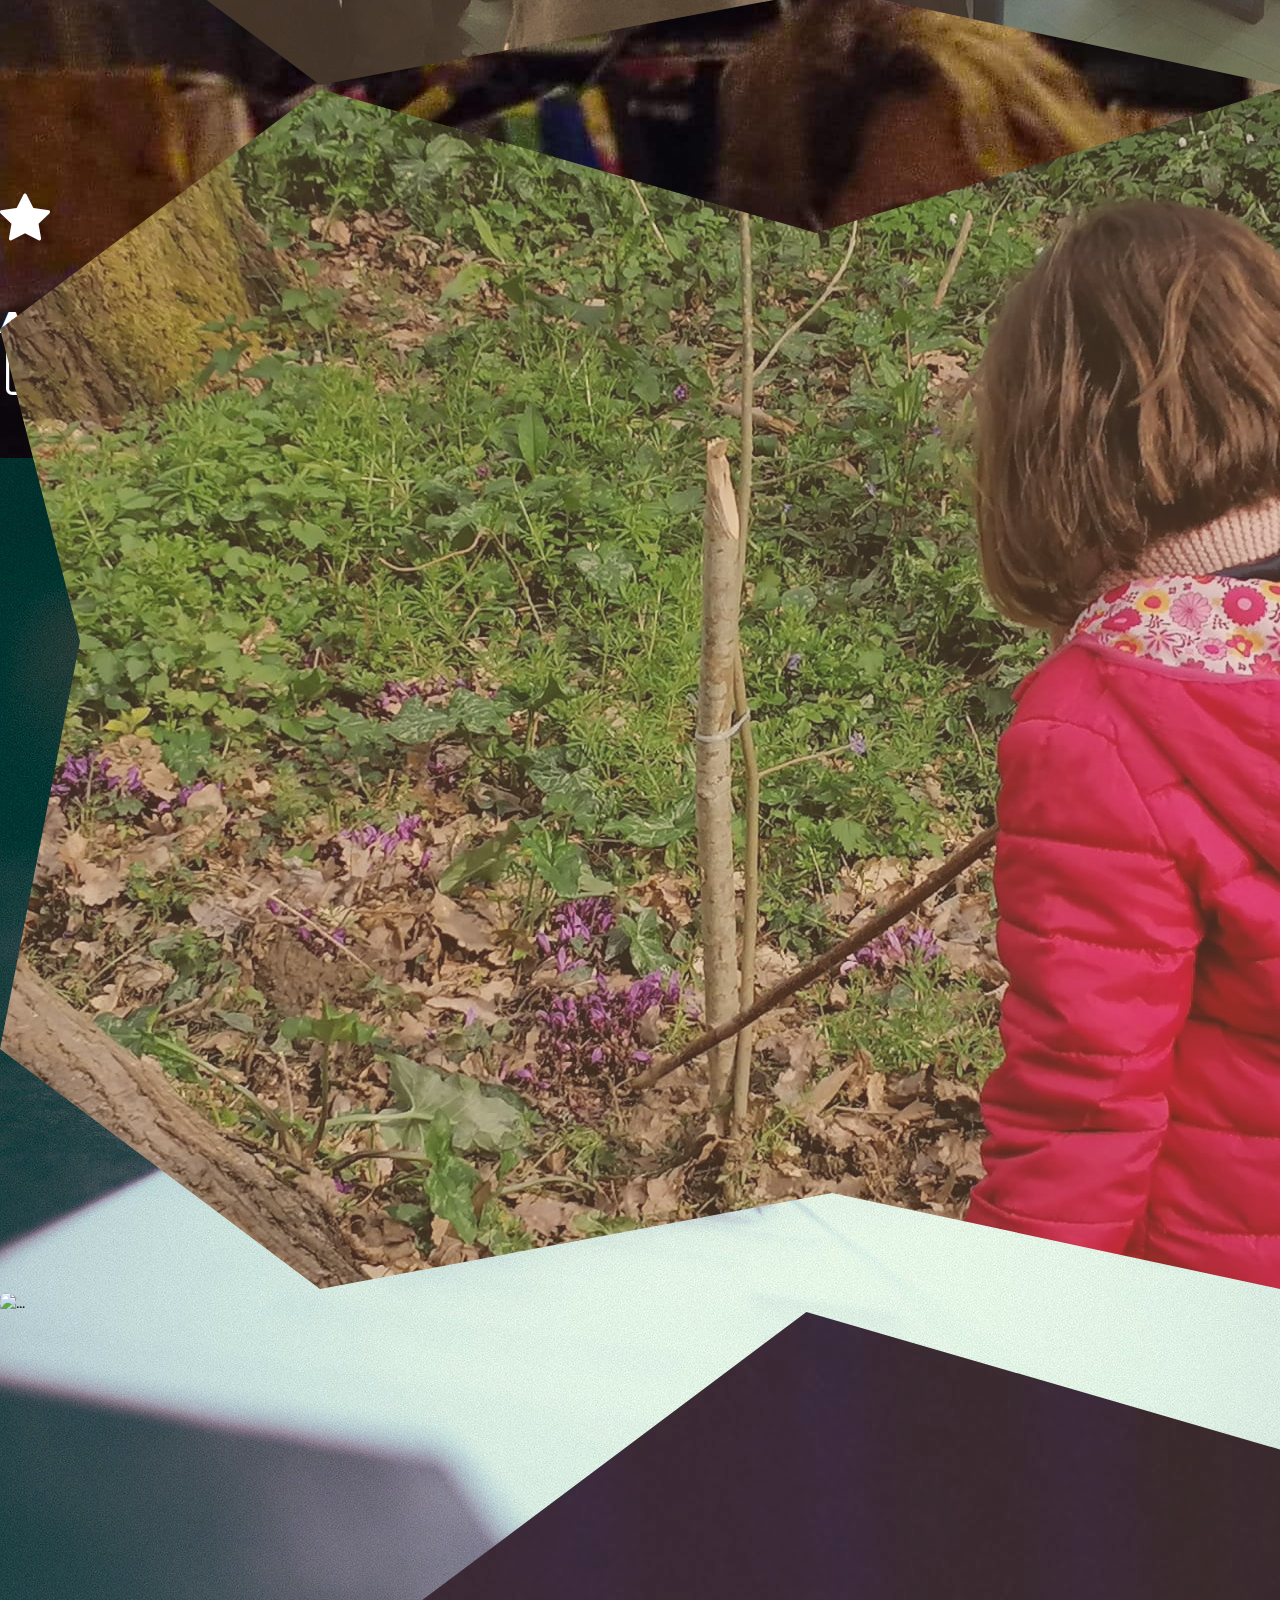
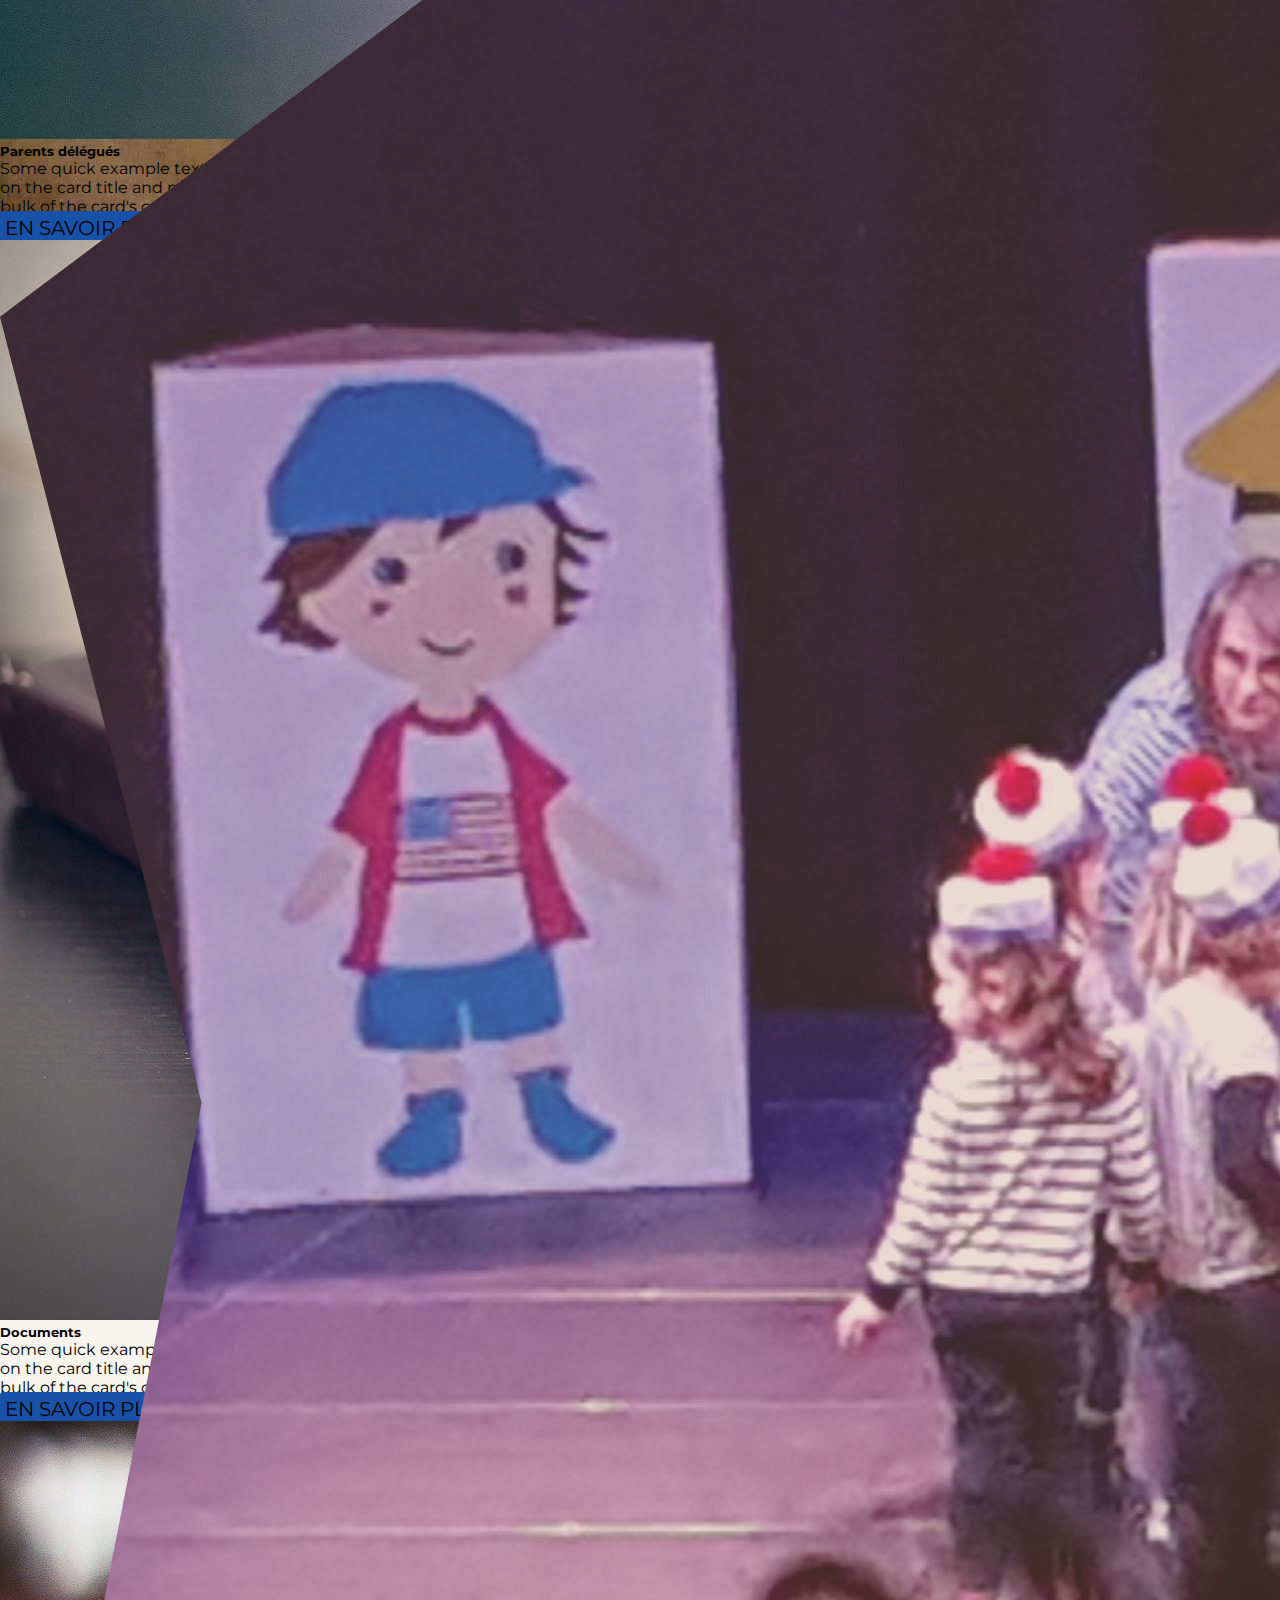
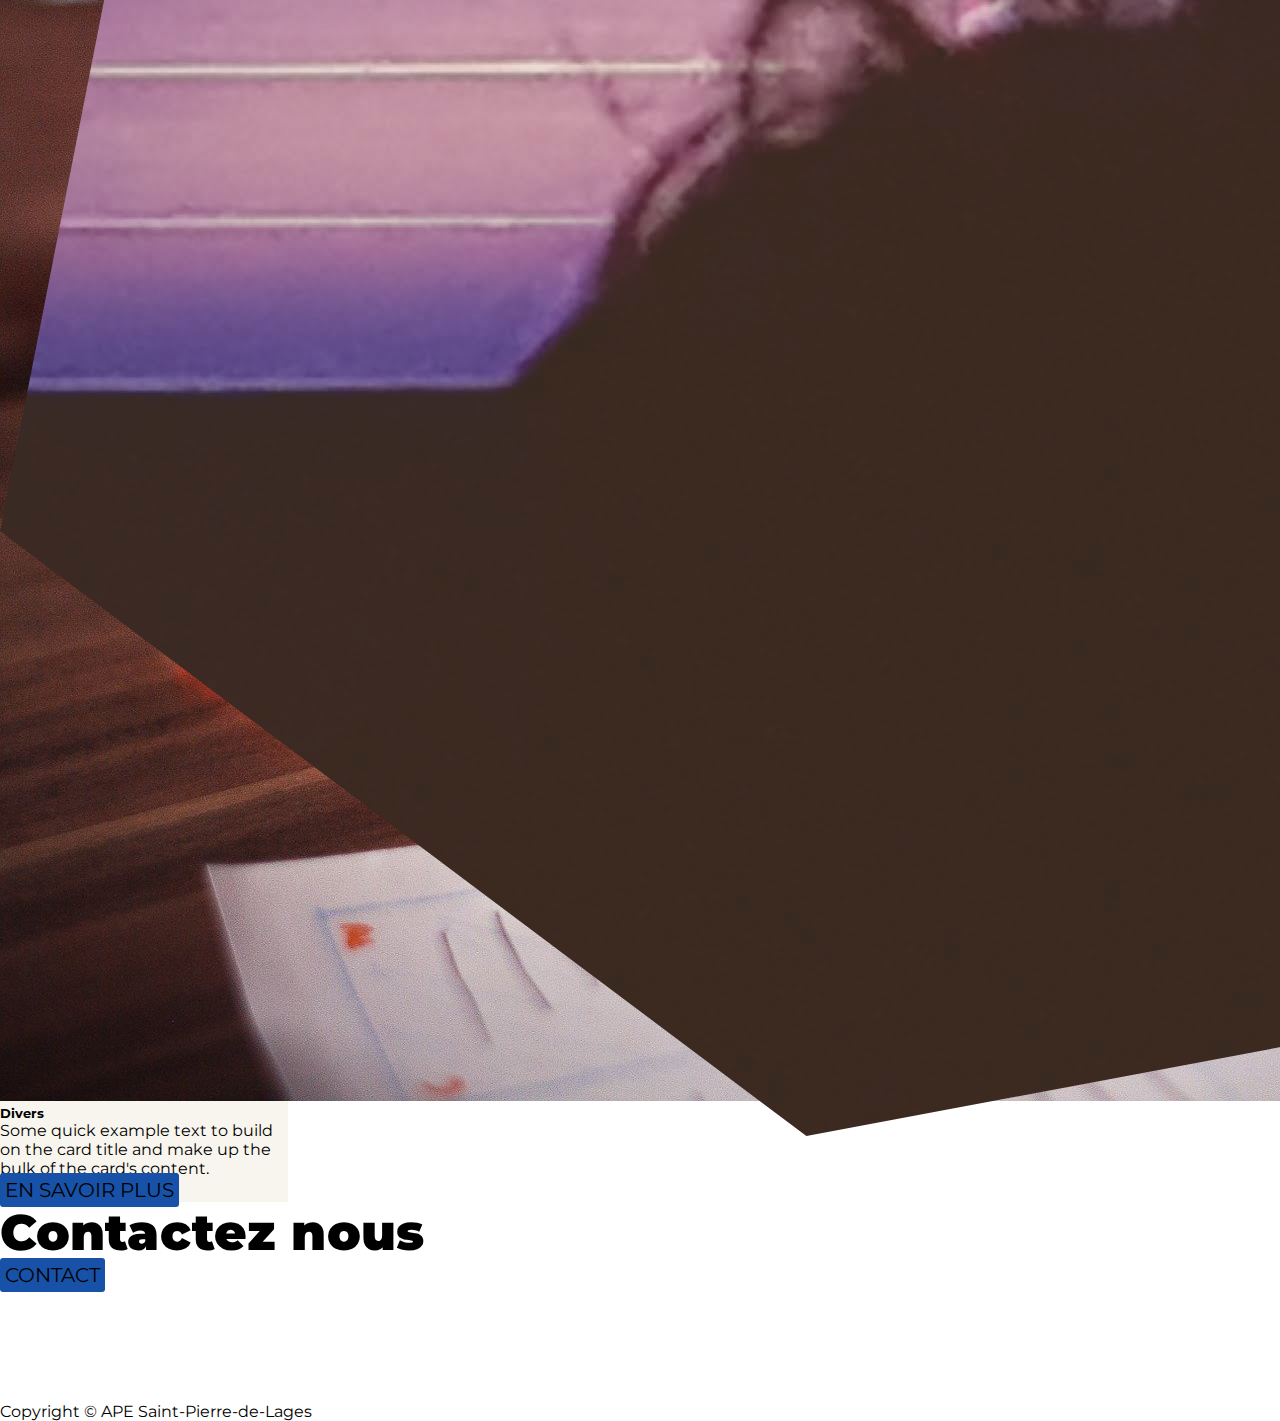
==== commit 7fba37ac: "rectif hr" ====
--- a/index.html
+++ b/index.html
@@ -165,7 +165,7 @@
                           <div class="d-flex justify-content-center ">
                             <i class="bi bi-star-fill text-center p-3"></i>
                           </div>
-                          <hr>
+                          <hr >
                           <h3 class="text-center">Actu</h3>
                         </a>
                       </div>
--- a/style.css
+++ b/style.css
@@ -208,21 +208,6 @@
   animation: slide-in-left 4s 0.5s cubic-bezier(0.25, 0.46, 0.45, 0.94) both;
 }
 
-@media screen and (max-width: 700px) {
-  .lien-info {
-    height: 1500px
-  }
-
-  .lien-info i {
-    font-size: 100px;
-  }
-
-  hr {
-    width: 50px;
-    padding-bottom: 5px;
-    opacity: 1;
-  }
-};
 
 hr {
   background-color: white;
@@ -255,6 +240,20 @@
   color: var(--jaune);
 }
 
+@media screen and (max-width: 700px) {
+  .lien-info {
+    height: 1500px
+  }
+
+  .lien-info i {
+    font-size: 100px;
+  }
+
+  hr {
+    width: 50px;
+    opacity: 1;
+  }
+};
 .cards a {
   font-size: 15px;
   color: white;
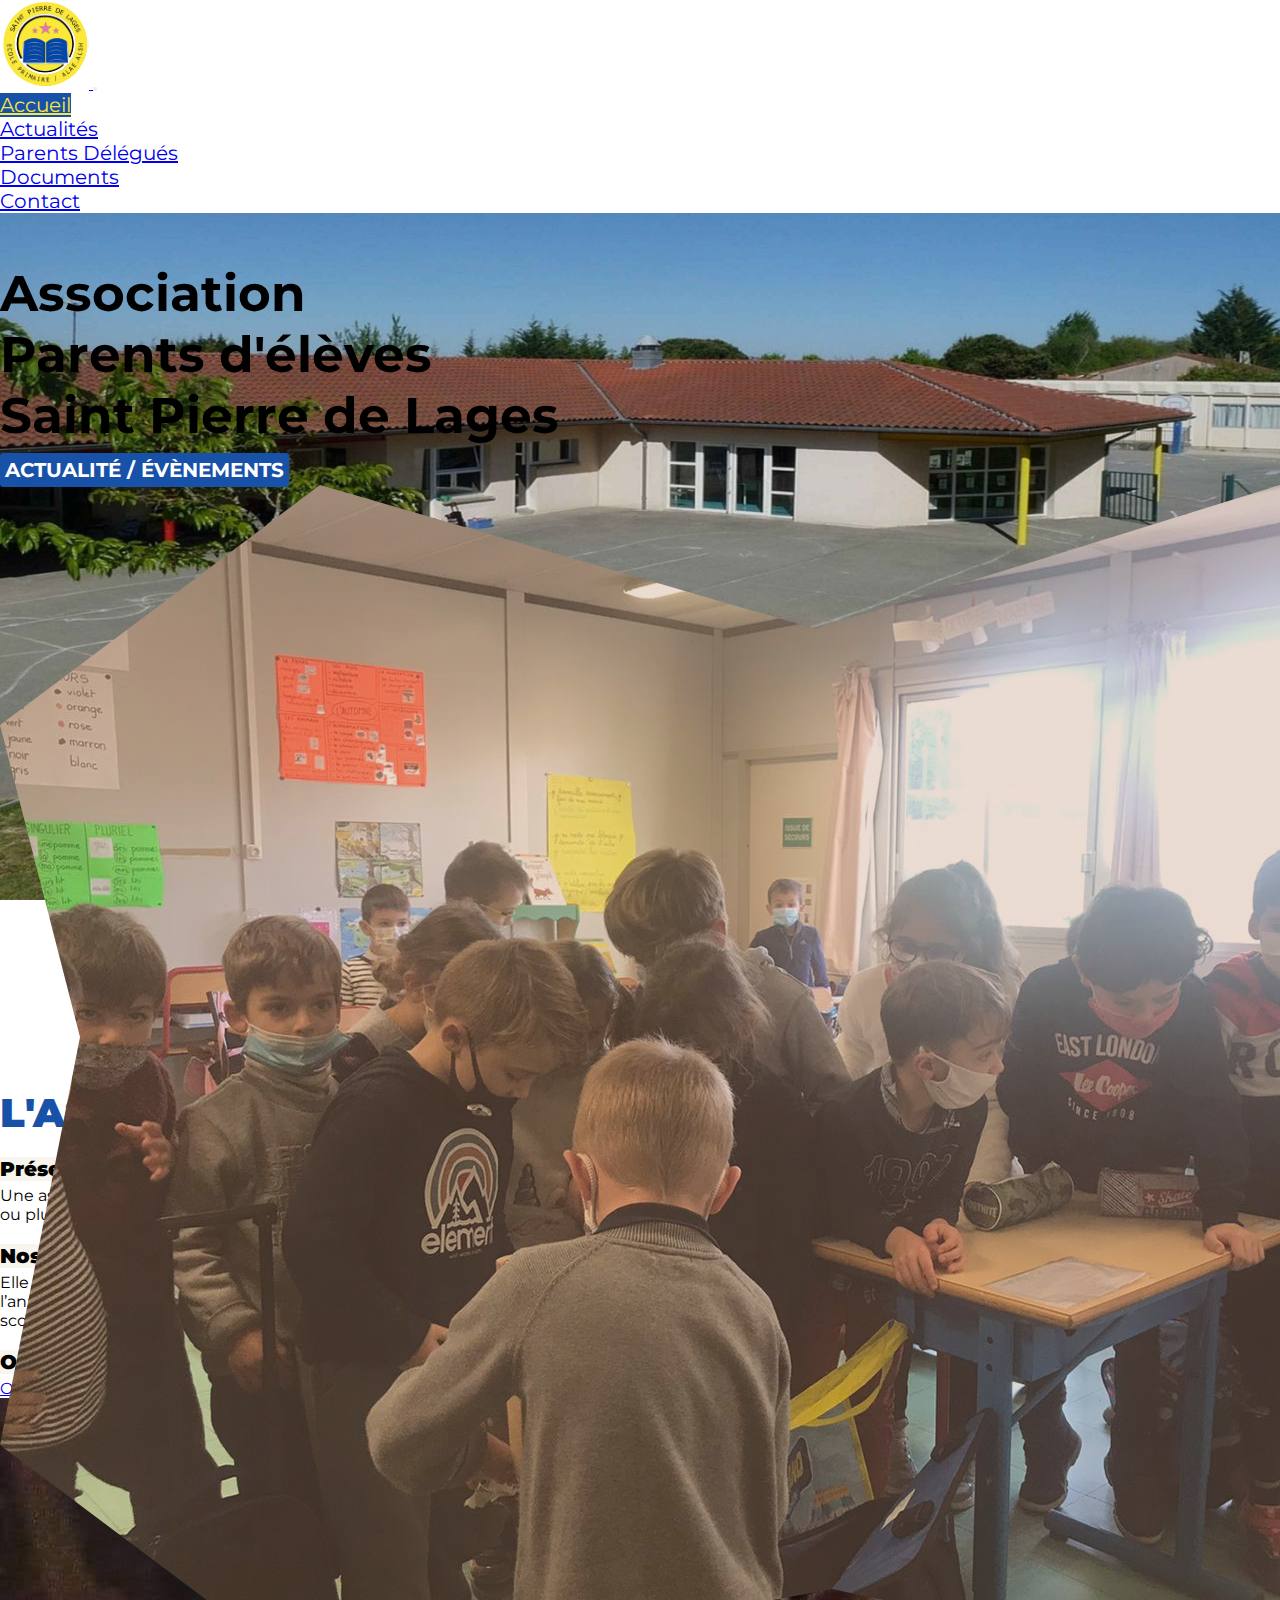
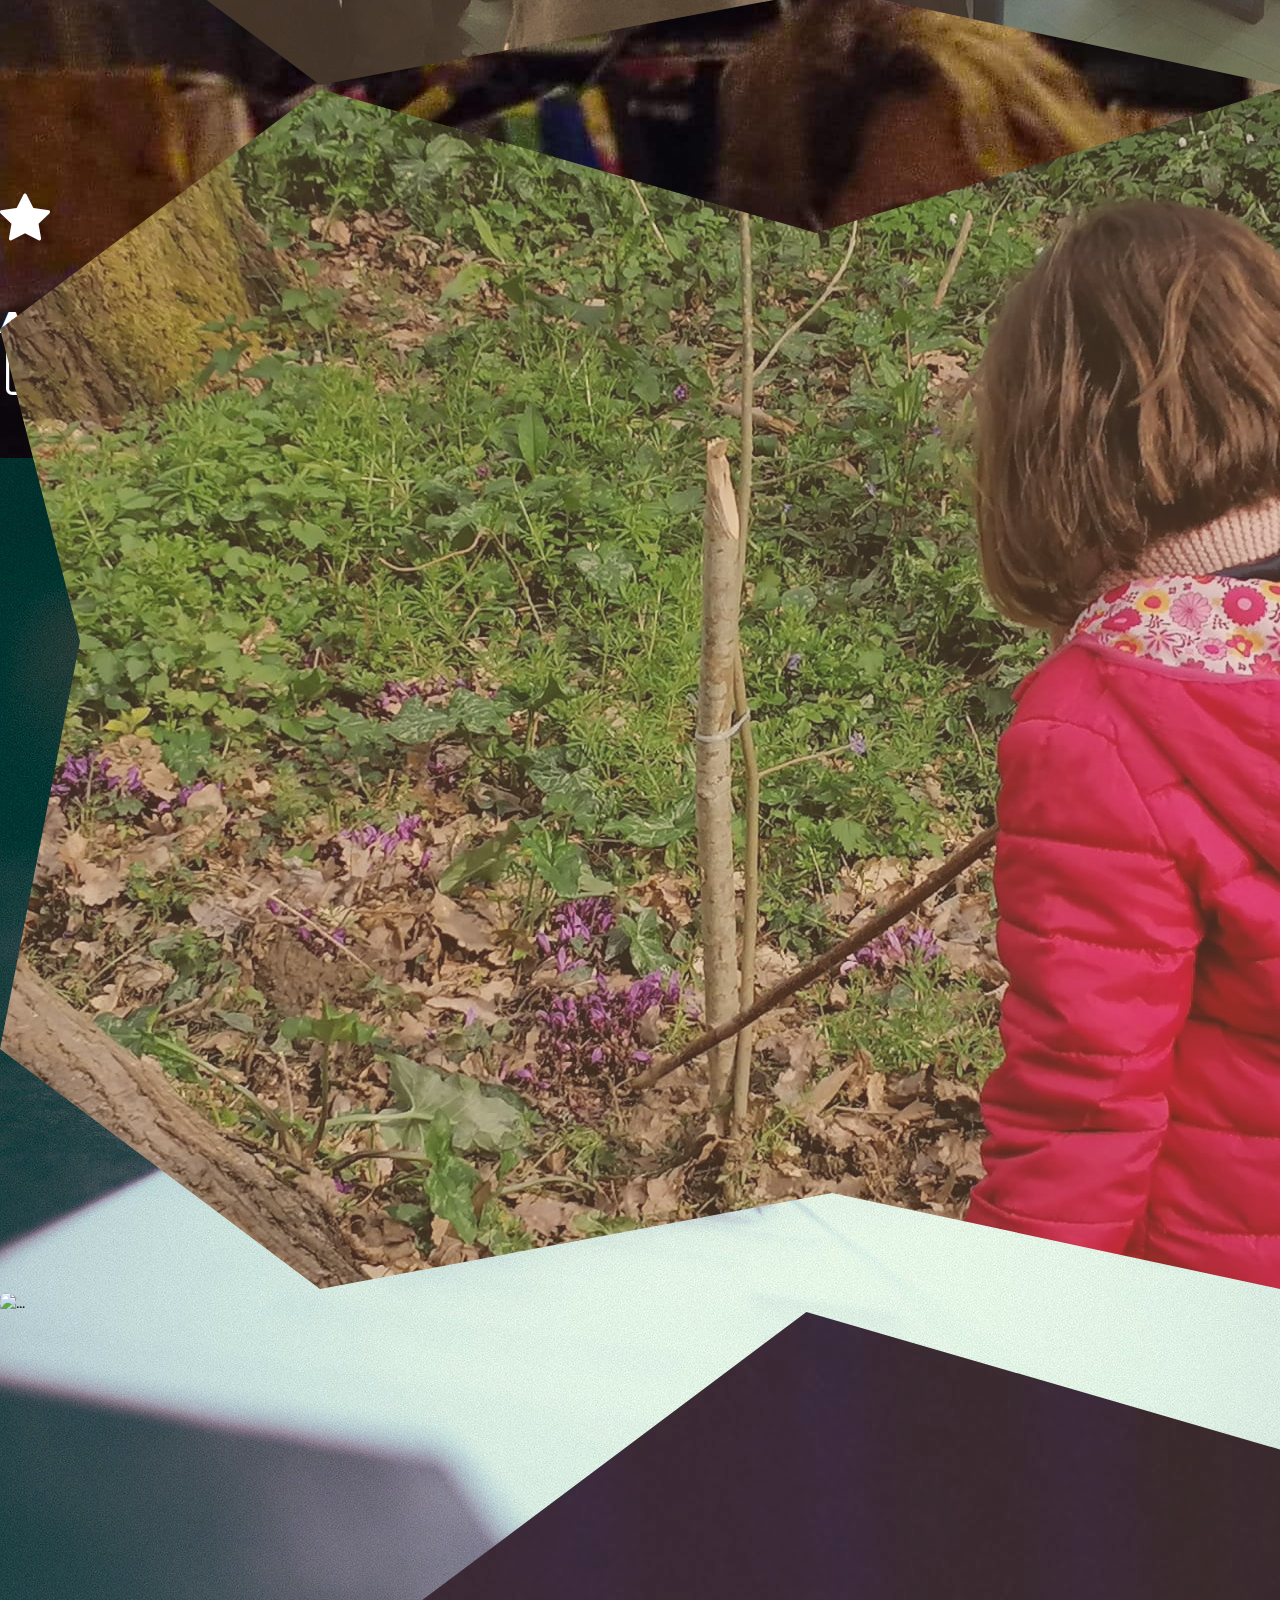
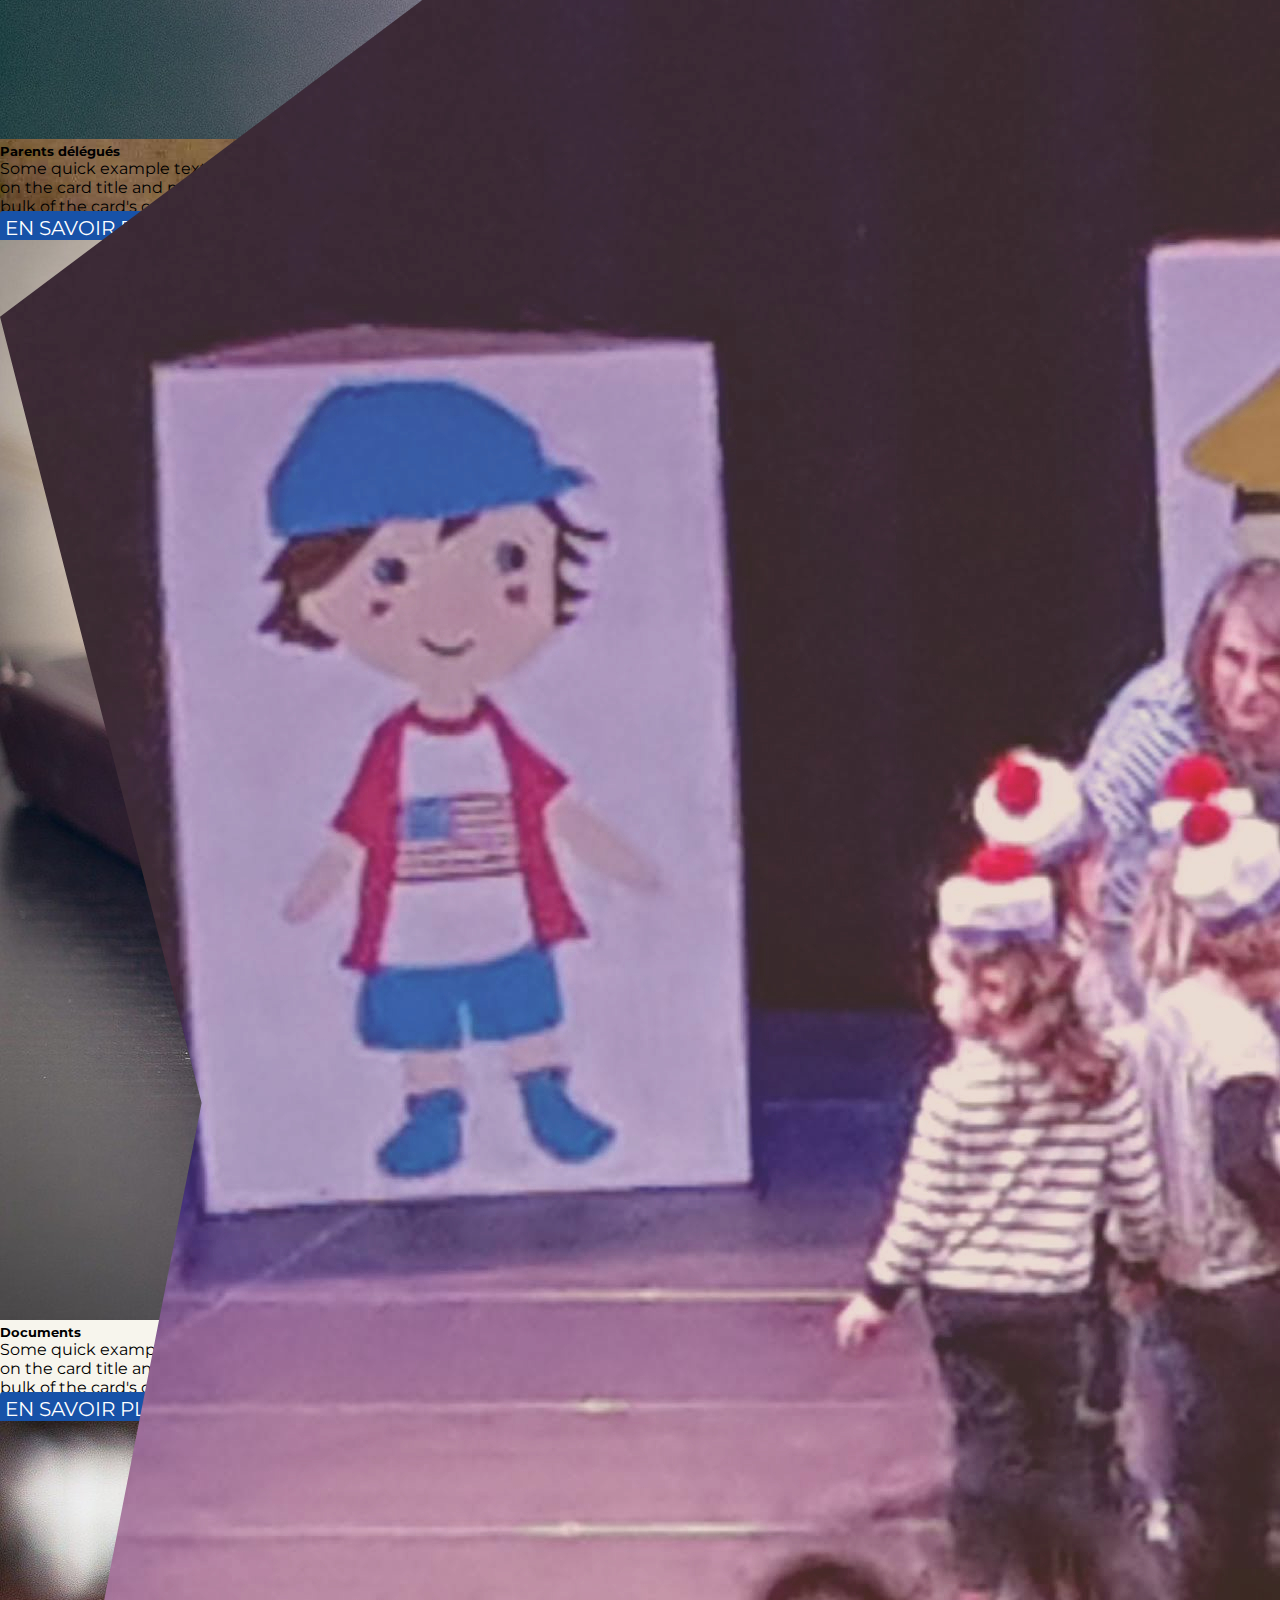
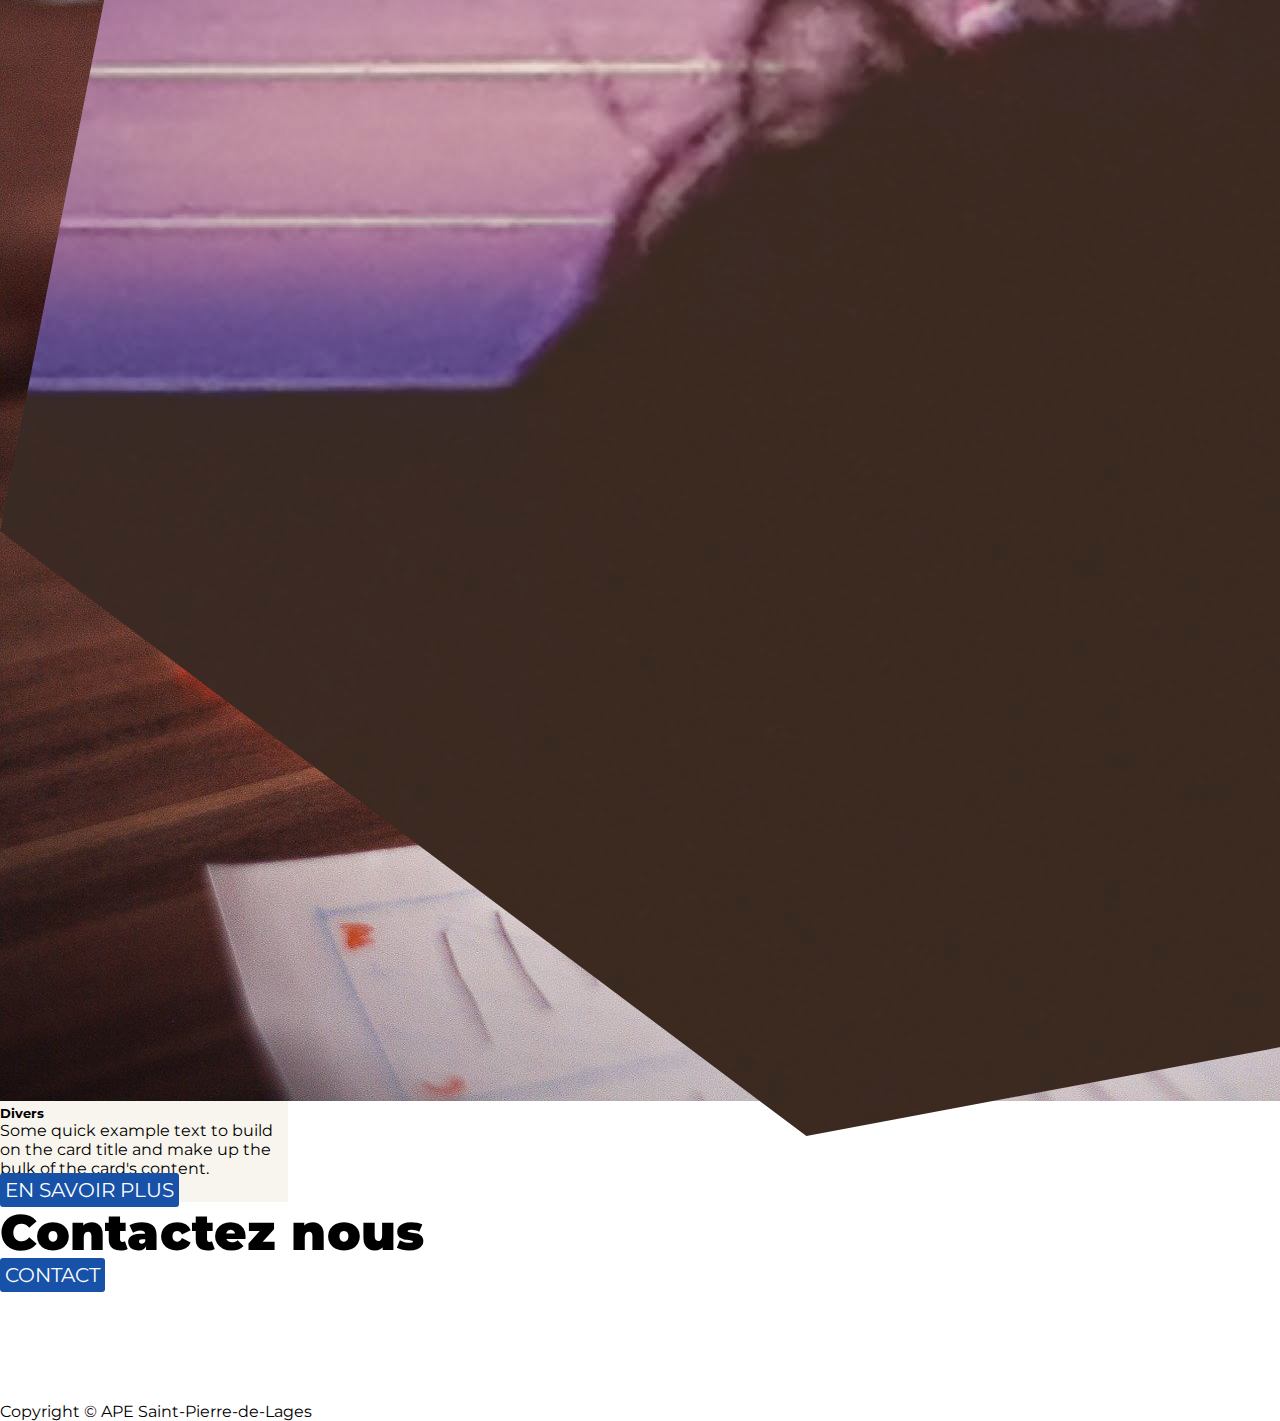
==== commit db536504: "rectif me row" ====
--- a/index.html
+++ b/index.html
@@ -33,7 +33,7 @@
     <body>
         <div class="container-fluid p-0 m-0">
             <header class="">
-                <nav class="navbar navbar-expand-lg navbar-light bg-light fixed-top">
+                <nav class="navbar navbar-expand-lg navbar-light bg-light fixed-top ">
                     <div class="container-fluid">
                         <a href="#"> 
                           <img class="img img-fluid w-75 ps-3" src="./images/logo.png" alt="logo">
@@ -200,8 +200,8 @@
                   
                 </section>
                 <section class="cards d-flex justify-content-center">
-                  <div class="row d-flex justify-content-center">
-                    <div class="col-lg-4 col-md-10 d-flex justify-content-center">
+                  <div class="row d-flex justify-content-center m-0">
+                    <div class="col-lg-4 col-md-10 d-flex justify-content-center p-0">
                       <div class="card m-5 w-auto" style="width: 18rem;" >
                         <img src="./images/parents.jpg" class="card-img-top" alt="...">
                         <div class="card-body">
@@ -211,7 +211,7 @@
                         </div>
                       </div>
                     </div>
-                    <div class="col-lg-4 col-md-10 d-flex justify-content-center">
+                    <div class="col-lg-4 col-md-10 d-flex justify-content-center p-0">
                   <div class="card m-5 w-auto" style="width: 18rem;">
                     <img src="./images/livres.jpg" class="card-img-top" alt="...">
                     <div class="card-body">
@@ -222,7 +222,7 @@
                   </div>
                   </div>
                   <div class="col-lg-4 col-md-10 d-flex justify-content-center">
-                  <div class="card m-5 w-auto" style="width: 18rem;">
+                  <div class="card m-5  w-auto" style="width: 18rem;">
                     <img src="./images/enfants.jpg" class="card-img-top" alt="...">
                     <div class="card-body">
                       <h5 class="card-title">Divers</h5>
--- a/style.css
+++ b/style.css
@@ -56,7 +56,7 @@
 .content a {
   text-decoration: none;
   text-transform: uppercase;
-  color: var(--white);
+  color: white ;
   background: var(--bleu);
   font-size: 20px;
   padding : 5px;
@@ -69,7 +69,7 @@
 .contact a:hover,
 .content a:hover {
   background-color: var(--jaune);
-  color: var(--bleu);
+  color:#1752a8;
   transition: 0.5s;
 
 }
